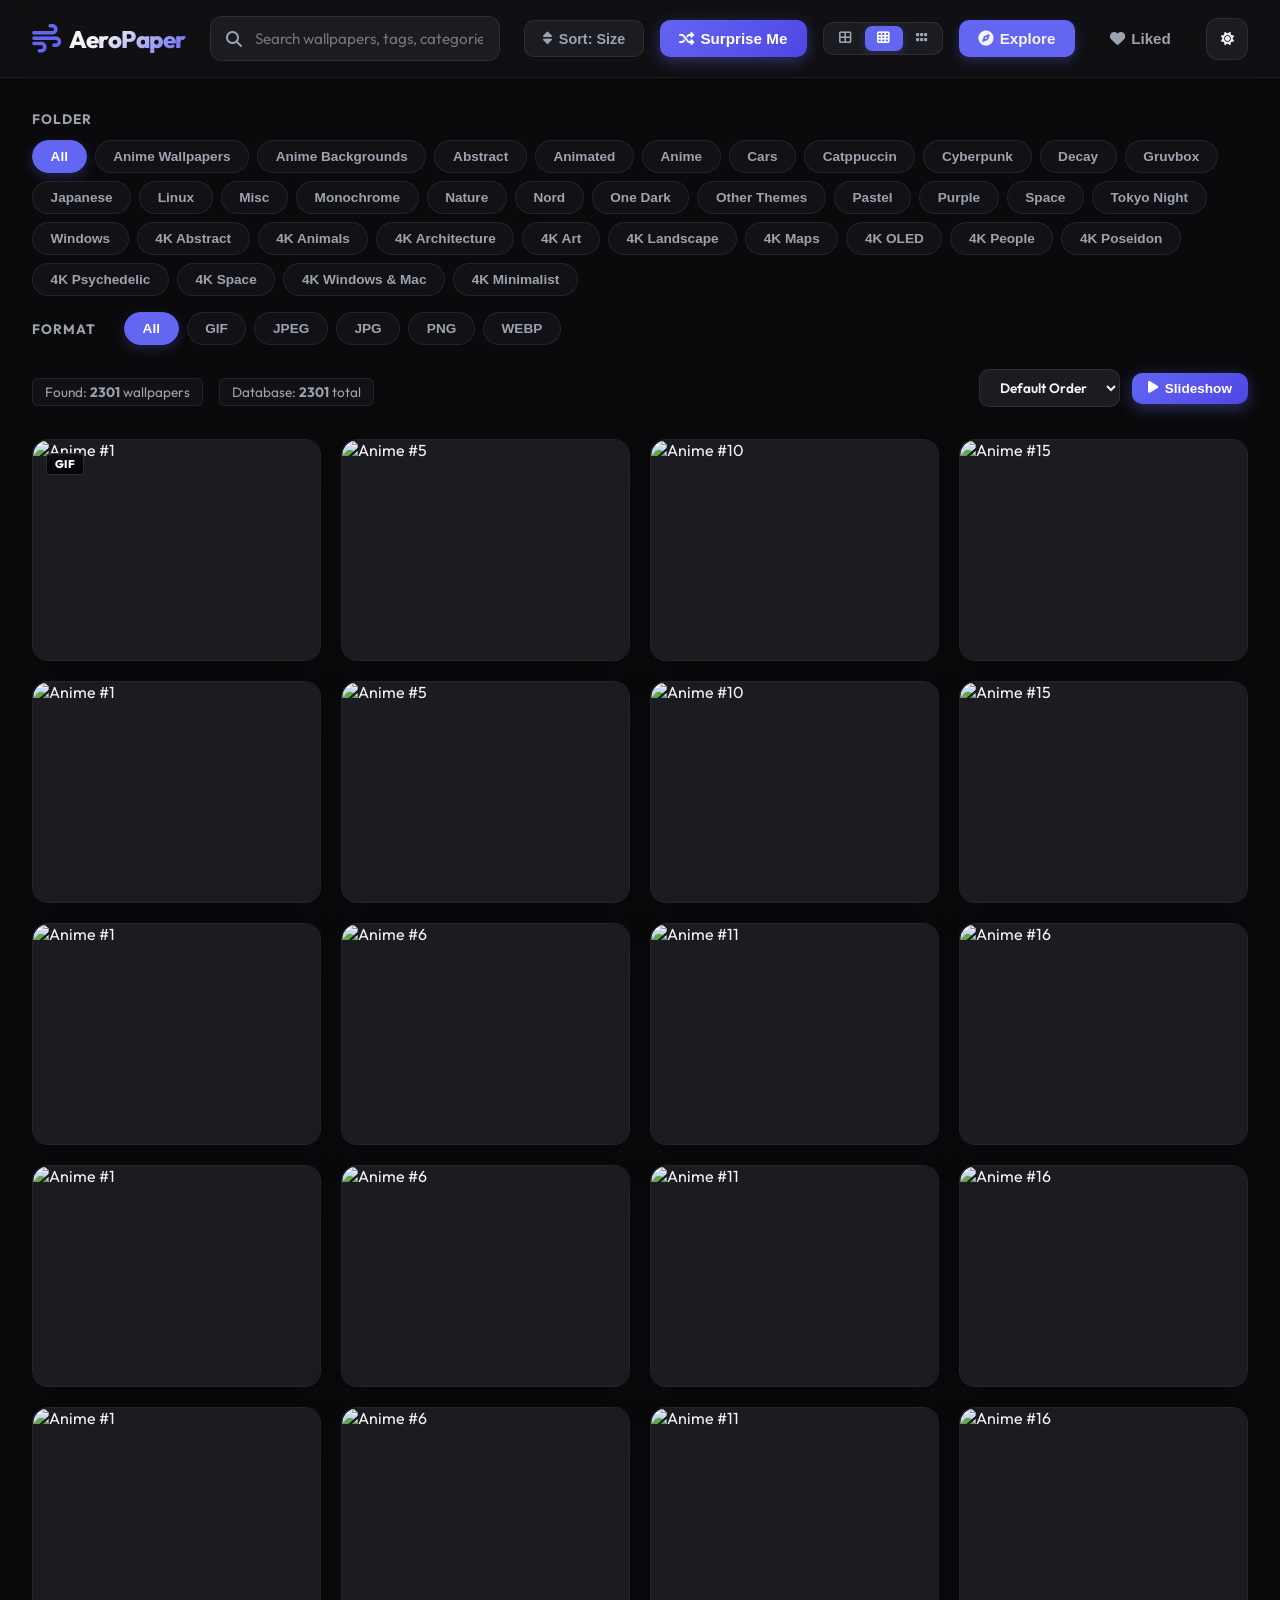
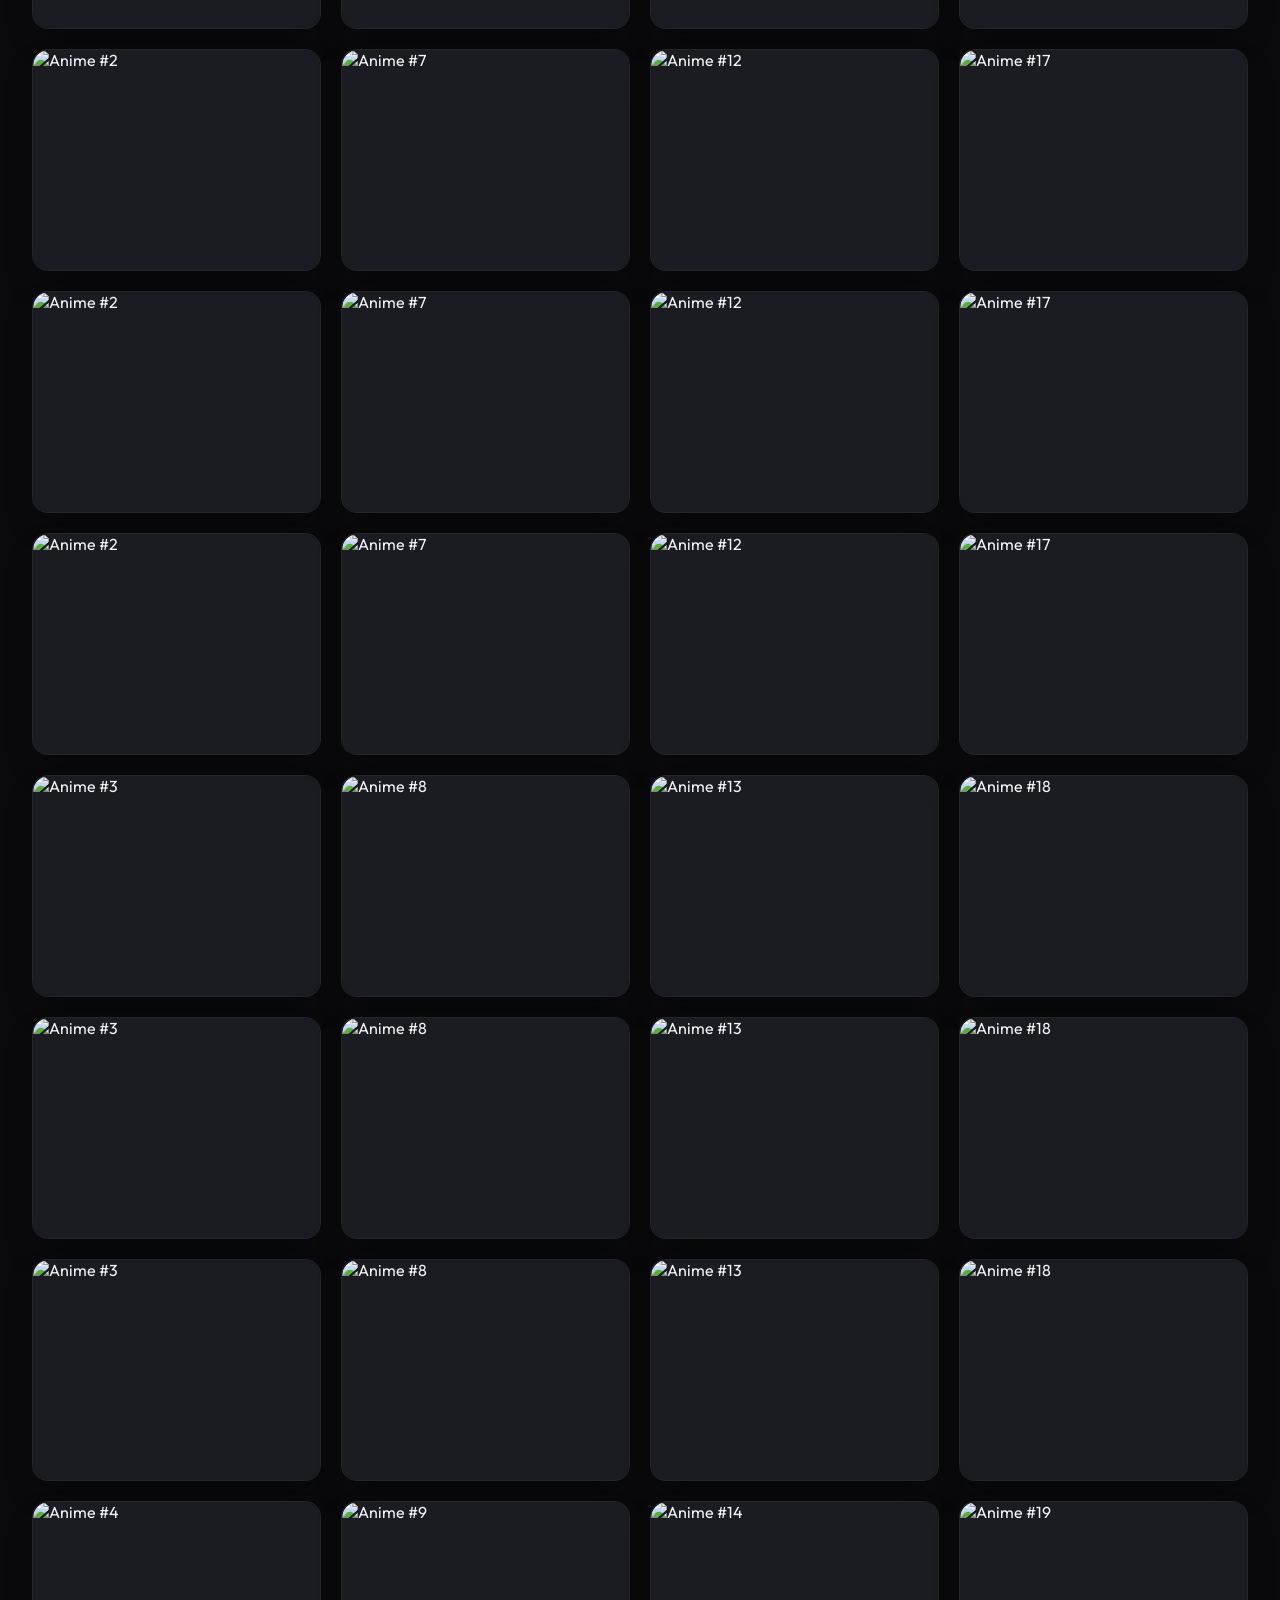
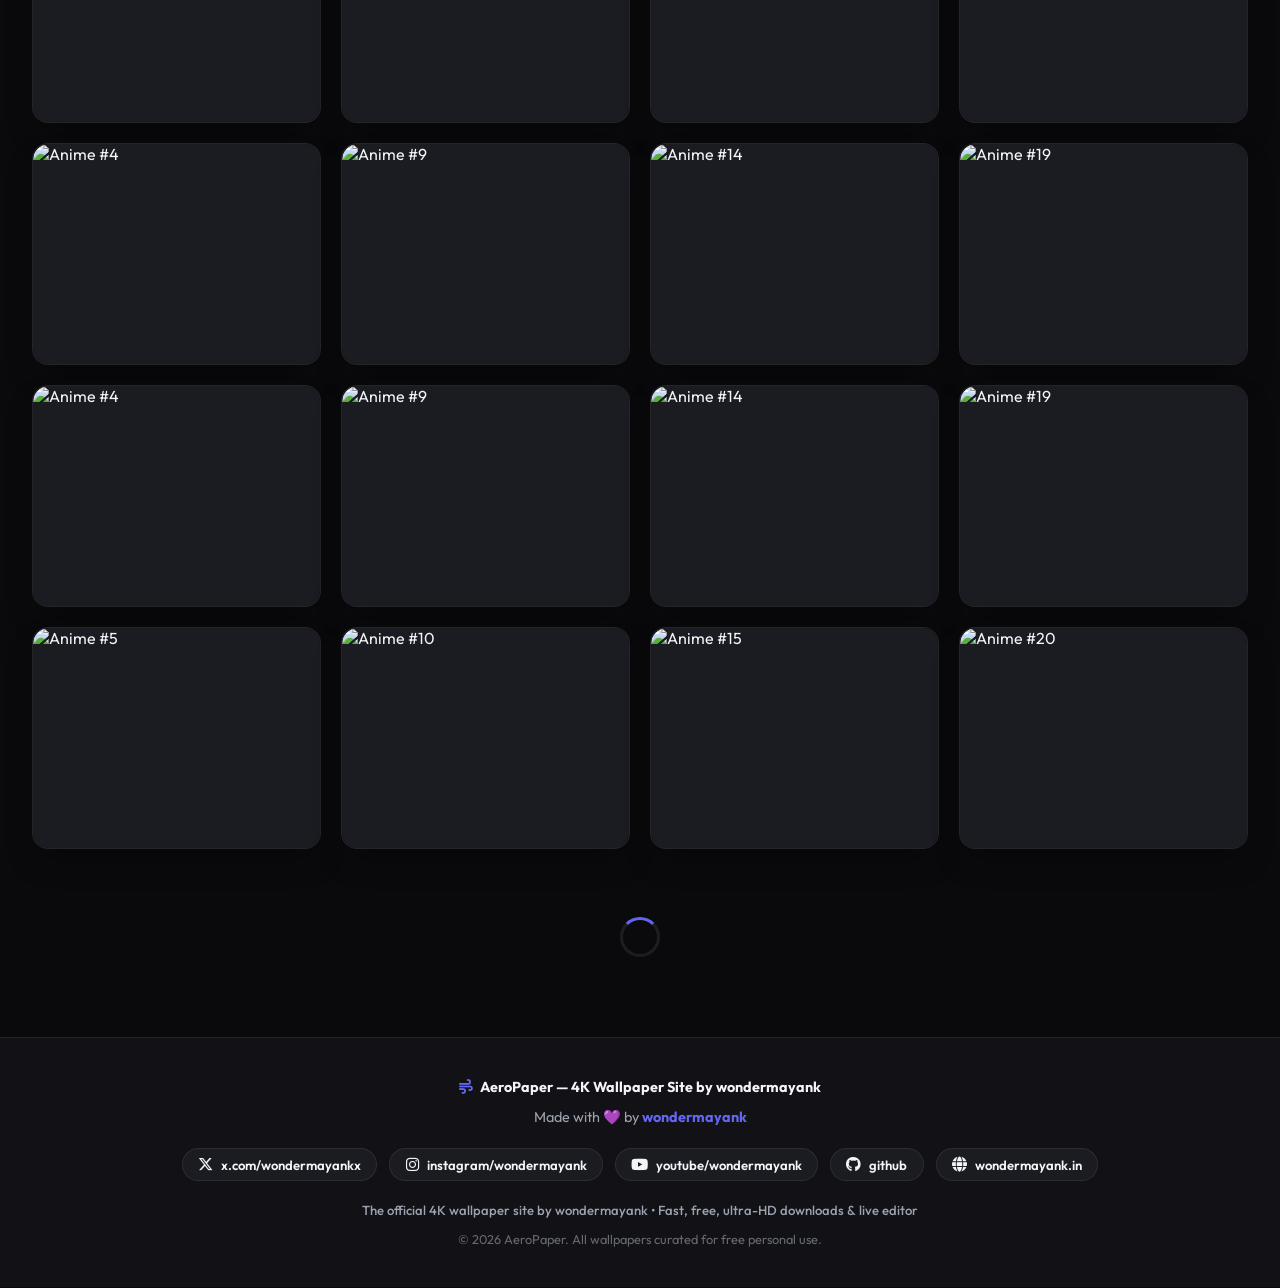
==== new.html @ 09218137 "Add header auto-sort by size button with 3-state toggle, sync UI with dropdown, create new.html with" ====
<!DOCTYPE html>
<html lang="en" prefix="og: https://ogp.me/ns#">
<head>
  <meta charset="UTF-8">
  <meta name="viewport" content="width=device-width, initial-scale=1.0">

  <!-- =========================================
       PRIMARY SEO META TAGS (SEO + AEO + GEO)
  ========================================= -->
  <title>4K Wallpaper Site by wondermayank — Free 4K Wallpapers & Ultra HD Backgrounds</title>
  <meta name="description" content="Explore and download 2,300+ free high-resolution 4K wallpapers, Ultra HD desktop backgrounds, anime art, and mobile wallpapers on the official 4K wallpaper site by wondermayank. Instant one-click downloads with zero ads.">
  <meta name="keywords" content="4k wallpaper site by wondermayank, 4k wallpapers, ultra hd wallpapers, free 4k wallpaper download, wondermayank wallpaper, aesthetic 4k wallpapers, anime 4k wallpapers, desktop backgrounds 4k, phone wallpapers 4k, wondermayank, AeroPaper">
  <meta name="author" content="wondermayank">
  <meta name="robots" content="index, follow, max-image-preview:large">
  <meta name="googlebot" content="index, follow">
  <link rel="canonical" href="https://wallpaper.wondermayank.in/">
  <link rel="humans" type="text/plain" href="humans.txt">

  <!-- =========================================
       FAVICON
  ========================================= -->
  <link rel="icon" type="image/svg+xml" href="/favicon.svg">

  <!-- =========================================
       OPEN GRAPH (Facebook, WhatsApp, Discord)
  ========================================= -->
  <meta property="og:type" content="website">
  <meta property="og:site_name" content="4K Wallpaper Site by wondermayank">
  <meta property="og:title" content="4K Wallpaper Site by wondermayank — Free 4K & Ultra HD Wallpapers">
  <meta property="og:description" content="Discover 2,300+ free 4K wallpapers, anime art, aesthetic backgrounds, and ultra HD desktop wallpapers on the official 4K wallpaper site by wondermayank. Free instant downloads.">
  <meta property="og:url" content="https://wallpaper.wondermayank.in/">
  <meta property="og:image" content="/og-image.png">
  <meta property="og:image:width" content="1200">
  <meta property="og:image:height" content="630">
  <meta property="og:image:alt" content="4K Wallpaper Site by wondermayank — Free 4K & Ultra HD Wallpapers">
  <meta property="og:locale" content="en_US">

  <!-- =========================================
       TWITTER / X CARD
  ========================================= -->
  <meta name="twitter:card" content="summary_large_image">
  <meta name="twitter:title" content="4K Wallpaper Site by wondermayank — Free 4K & Ultra HD Wallpapers">
  <meta name="twitter:description" content="2,300+ free 4K wallpapers, anime art, aesthetic backgrounds, and GIFs on the official 4K wallpaper site by wondermayank.">
  <meta name="twitter:image" content="https://raw.githubusercontent.com/wondermayank/wallpaper/main/og-image.png">
  <meta name="twitter:image:alt" content="4K Wallpaper Site by wondermayank">
  <meta name="twitter:creator" content="@wondermayankx">
  <meta name="twitter:site" content="@wondermayankx">

  <!-- =========================================
       JSON-LD STRUCTURED DATA (SEO + AEO + GEO)
  ========================================= -->
  <script type="application/ld+json">
  {
    "@context": "https://schema.org",
    "@graph": [
      {
        "@type": "ImageGallery",
        "@id": "https://wallpaper.wondermayank.in/#gallery",
        "name": "4K Wallpaper Site by wondermayank",
        "alternateName": "AeroPaper — 4K Wallpaper Gallery",
        "description": "The premier 4K wallpaper site by wondermayank featuring over 2,300 high-resolution 4K, Ultra HD, Anime, Aesthetic, and Minimalist desktop and mobile wallpapers in JPG, PNG, WEBP, and GIF formats for free instant download.",
        "url": "https://wallpaper.wondermayank.in/",
        "thumbnailUrl": "https://raw.githubusercontent.com/wondermayank/wallpaper/main/og-image.png",
        "numberOfItems": 2301,
        "author": {
          "@type": "Person",
          "name": "wondermayank",
          "url": "https://wondermayank.in",
          "sameAs": [
            "https://x.com/wondermayankx",
            "https://instagram.com/wondermayank",
            "https://youtube.com/@wondermayank",
            "https://github.com/wondermayank"
          ]
        },
        "publisher": {
          "@type": "Person",
          "name": "wondermayank",
          "url": "https://wondermayank.in",
          "sameAs": [
            "https://x.com/wondermayankx",
            "https://instagram.com/wondermayank",
            "https://youtube.com/@wondermayank",
            "https://github.com/wondermayank"
          ]
        },
        "inLanguage": "en",
        "isAccessibleForFree": true,
        "keywords": "4k wallpaper site by wondermayank, 4k wallpapers, ultra hd wallpapers, free wallpapers, anime wallpapers, aesthetic wallpapers, phone wallpapers, desktop backgrounds"
      },
      {
        "@type": "WebSite",
        "@id": "https://wallpaper.wondermayank.in/#website",
        "name": "4K Wallpaper Site by wondermayank",
        "alternateName": "AeroPaper",
        "url": "https://wallpaper.wondermayank.in/",
        "description": "Official 4K wallpaper site by wondermayank with 2,300+ free 4K, Ultra HD, anime, and aesthetic wallpapers.",
        "potentialAction": {
          "@type": "SearchAction",
          "target": "https://wallpaper.wondermayank.in/?q={search_term_string}",
          "query-input": "required name=search_term_string"
        }
      },
      {
        "@type": "FAQPage",
        "@id": "https://wallpaper.wondermayank.in/#faq",
        "mainEntity": [
          {
            "@type": "Question",
            "name": "What is this 4K wallpaper site by wondermayank?",
            "acceptedAnswer": {
              "@type": "Answer",
              "text": "AeroPaper is the official 4K wallpaper site by wondermayank (https://wallpaper.wondermayank.in/). It hosts over 2,300+ high-quality 4K wallpapers, Ultra HD Anime backgrounds, aesthetic art, and animated GIF wallpapers in JPG, PNG, WEBP, and GIF formats. You can search, filter, preview, download, and edit wallpapers directly in the browser with zero ads and no signup."
            }
          },
          {
            "@type": "Question",
            "name": "Are the wallpapers on the 4K wallpaper site free to download?",
            "acceptedAnswer": {
              "@type": "Answer",
              "text": "Yes. All wallpapers on the 4K wallpaper site by wondermayank are 100% free to download in full resolution for personal use. Simply click any wallpaper, hit Download, and it saves directly to your device instantly."
            }
          },
          {
            "@type": "Question",
            "name": "What wallpaper formats and resolutions does the site support?",
            "acceptedAnswer": {
              "@type": "Answer",
              "text": "The 4K wallpaper site supports 4K Ultra HD (3840x2160), 1080p Full HD, and custom aspect ratios across five formats: JPG, JPEG, PNG, WebP, and animated GIF. You can filter by format or category using the filter pills."
            }
          },
          {
            "@type": "Question",
            "name": "Can I use these 4K wallpapers on mobile phones (9:16 portrait)?",
            "acceptedAnswer": {
              "@type": "Answer",
              "text": "Yes. The site includes a built-in Canvas Wallpaper Editor. Open any wallpaper, click 'Edit Wallpaper', choose 9:16 (Phone), and enable 'Blurred Fit'. This creates a smartphone-optimized wallpaper with a blurred ambient background, perfectly fitted for any phone lock screen or home screen."
            }
          },
          {
            "@type": "Question",
            "name": "How many wallpapers are available on the 4K wallpaper site by wondermayank?",
            "acceptedAnswer": {
              "@type": "Answer",
              "text": "The collection indexes over 2,300+ wallpapers spanning Anime Wallpapers, Anime Backgrounds, 4K Abstract, 4K Landscapes, 4K Minimalist, 4K Space, 4K Architecture, and custom themes hosted via GitHub."
            }
          },
          {
            "@type": "Question",
            "name": "Who created the 4K wallpaper site by wondermayank?",
            "acceptedAnswer": {
              "@type": "Answer",
              "text": "This 4K wallpaper site was created by wondermayank (@wondermayankx on X, @wondermayank on Instagram and YouTube). Visit their developer portfolio at https://wondermayank.in or GitHub profile at https://github.com/wondermayank."
            }
          }
        ]
      }
    ]
  }
  </script>

  <!-- Google Fonts (Outfit & Inter) -->
  <link rel="preconnect" href="https://fonts.googleapis.com">
  <link rel="preconnect" href="https://fonts.gstatic.com" crossorigin>
  <link href="https://fonts.googleapis.com/css2?family=Outfit:wght@400;600;700;800&family=Inter:wght@400;600;700&display=swap" rel="stylesheet">
  
  <!-- FontAwesome Icons -->
  <link rel="stylesheet" href="https://cdnjs.cloudflare.com/ajax/libs/font-awesome/6.4.0/css/all.min.css">
  
  <!-- Stylesheets -->
  <link rel="stylesheet" href="style.css">
</head>
<body>

  <!-- Loading Splash Screen -->
  <div id="splash-screen" class="splash-screen">
    <div class="splash-logo">
      <i class="fas fa-wind logo-icon"></i>
      <span class="splash-title">AeroPaper</span>
    </div>
    <div class="splash-loader-bar">
      <div id="splash-progress" class="splash-loader-progress"></div>
    </div>
  </div>

  <div class="app-container">
    <!-- Sticky Glassmorphic Header -->
    <header>
      <a href="#" class="logo-container" id="logo-link">
        <i class="fas fa-wind logo-icon"></i>
        <span class="logo-text">AeroPaper</span>
      </a>
      
      <!-- Interactive Search Container -->
      <div class="search-container">
        <i class="fas fa-search search-icon"></i>
        <input 
          type="text" 
          id="search-input" 
          class="search-input" 
          placeholder="Search wallpapers, tags, categories, extensions..."
          autocomplete="off"
        />
      </div>
      
      <!-- Action Controls -->
      <div class="header-actions">
        <button id="sort-size-btn" class="nav-btn sort-size-btn" title="Sort by File Size (Toggle Largest / Smallest)">
          <i class="fas fa-sort-amount-down"></i> <span id="sort-size-label">Sort: Size</span>
        </button>
        <button id="surprise-btn" class="nav-btn surprise-btn" title="Surprise Me (Random Wallpaper)">
          <i class="fas fa-random"></i> <span>Surprise Me</span>
        </button>
        <!-- Grid Density Control -->
        <div class="density-selector">
          <button class="density-btn" data-density="lg" title="Large Grid"><i class="fas fa-th-large"></i></button>
          <button class="density-btn active" data-density="md" title="Medium Grid"><i class="fas fa-th"></i></button>
          <button class="density-btn" data-density="sm" title="Small Grid"><i class="fas fa-grip-horizontal"></i></button>
        </div>
        <button id="explore-tab" class="nav-btn active">
          <i class="fas fa-compass"></i> <span>Explore</span>
        </button>
        <button id="liked-tab" class="nav-btn">
          <i class="fas fa-heart"></i> <span>Liked</span>
        </button>
        <button id="theme-toggle" class="theme-toggle" title="Toggle Theme">
          <i class="fas fa-sun"></i>
        </button>
      </div>
    </header>
    
    <!-- Main Content Area -->
    <main>
      <!-- Filter controls and status -->
      <div class="filter-section">
        <!-- Categories filter -->
        <div class="filter-row">
          <span class="filter-label">Folder</span>
          <div id="category-pills" class="filter-pills">
            <!-- Dynamic Category Pills -->
          </div>
        </div>
        
        <!-- Formats filter -->
        <div class="filter-row">
          <span class="filter-label">Format</span>
          <div id="format-pills" class="filter-pills">
            <!-- Dynamic Format Pills -->
          </div>
        </div>

        <!-- Custom Boards filter -->
        <div class="filter-row" id="boards-filter-row" style="display: none;">
          <span class="filter-label">My Boards</span>
          <div id="board-pills" class="filter-pills">
            <!-- Dynamic Board Pills -->
          </div>
        </div>
        
        <!-- Wallpaper Stats & Actions -->
        <div class="stats-actions-row">
          <div class="stat-pills">
            <span>Found: <strong id="view-count">0</strong> wallpapers</span>
            <span>Database: <strong id="total-count">0</strong> total</span>
          </div>
          <div class="layout-controls-right">
            <select id="sort-select" class="sort-select" title="Sort Wallpapers">
              <option value="default">Default Order</option>
              <option value="name-asc">Name (A - Z)</option>
              <option value="name-desc">Name (Z - A)</option>
              <option value="size-asc">Size (Smallest)</option>
              <option value="size-desc">Size (Largest)</option>
            </select>
            <button id="slideshow-trigger" class="nav-btn surprise-btn" style="padding: 0.5rem 1rem; font-size: 0.85rem;" title="Start Slideshow Autoplay">
              <i class="fas fa-play"></i> Slideshow
            </button>
          </div>
        </div>
      </div>
      
      <!-- Dynamic Masonry Layout Container -->
      <div class="masonry-container">
        <div id="masonry-grid" class="masonry-grid">
          <!-- Dynamically filled with wallpaper items -->
        </div>
      </div>
    </main>

    <!-- Branded Footer -->
    <footer>
      <div class="footer-content">
        <div class="footer-logo">
          <i class="fas fa-wind"></i> <span>AeroPaper — 4K Wallpaper Site by wondermayank</span>
        </div>
        <div class="footer-credits">
          Made with 💜 by <a href="https://wondermayank.in" target="_blank" rel="noopener">wondermayank</a>
        </div>
        
        <!-- Social Profiles (x.com, instagram, youtube, github) -->
        <div class="footer-socials">
          <a href="https://x.com/wondermayankx" target="_blank" rel="noopener" class="footer-social-pill x-pill" title="Follow @wondermayankx on X (Twitter)">
            <i class="fa-brands fa-x-twitter"></i> <span>x.com/wondermayankx</span>
          </a>
          <a href="https://instagram.com/wondermayank" target="_blank" rel="noopener" class="footer-social-pill instagram-pill" title="Follow @wondermayank on Instagram">
            <i class="fa-brands fa-instagram"></i> <span>instagram/wondermayank</span>
          </a>
          <a href="https://youtube.com/@wondermayank" target="_blank" rel="noopener" class="footer-social-pill youtube-pill" title="Subscribe to @wondermayank on YouTube">
            <i class="fa-brands fa-youtube"></i> <span>youtube/wondermayank</span>
          </a>
          <a href="https://github.com/wondermayank" target="_blank" rel="noopener" class="footer-social-pill github-pill" title="View GitHub @wondermayank">
            <i class="fa-brands fa-github"></i> <span>github</span>
          </a>
          <a href="https://wondermayank.in" target="_blank" rel="noopener" class="footer-social-pill portfolio-pill" title="Visit Developer Portfolio">
            <i class="fas fa-globe"></i> <span>wondermayank.in</span>
          </a>
        </div>

        <div class="footer-tagline">
          The official 4K wallpaper site by wondermayank • Fast, free, ultra-HD downloads & live editor
        </div>
        <div style="font-size: 0.8rem; opacity: 0.6; margin-top: 0.35rem;">
          © 2026 AeroPaper. All wallpapers curated for free personal use.
        </div>
      </div>
    </footer>
  </div>
  
  <!-- Immersive Lightbox Modal -->
  <div id="lightbox" class="lightbox">
    <div class="lightbox-content">
      <!-- Close button -->
      <button id="lightbox-close" class="lightbox-close" title="Close Preview">
        <i class="fas fa-times"></i>
      </button>
      
      <!-- Lightbox Media Section -->
      <div id="lightbox-media" class="lightbox-media">
        <img class="lightbox-img" src="" alt="" />
        <div id="canvas-container" class="lightbox-canvas-container">
          <canvas id="editor-canvas"></canvas>
          <div id="crop-guide" class="crop-guide"></div>
        </div>
      </div>
      
      <!-- Lightbox Detail Section -->
      <div class="lightbox-details" style="overflow-y: auto; max-height: 100%;">
        <div class="detail-header" style="margin-bottom: 1rem;">
          <span class="detail-category">Anime Wallpapers</span>
          <h2 class="detail-title">Wallpaper Title</h2>
          
          <div class="info-grid">
            <div class="info-card">
              <div class="info-label">Format</div>
              <div class="info-value" id="info-format">-</div>
            </div>
            <div class="info-card">
              <div class="info-label">File Size</div>
              <div class="info-value" id="info-size">-</div>
            </div>
            <div class="info-card" style="grid-column: span 2;">
              <div class="info-label">File Path</div>
              <div class="info-value" id="info-path" style="word-break: break-all; font-family: monospace; font-size: 0.8rem; font-weight: normal;">-</div>
            </div>
          </div>
          
          <!-- Board select container -->
          <div class="board-select-container">
            <select id="board-select" class="board-select">
              <option value="">-- Add to Board --</option>
              <option value="Favorites">Liked Wallpapers</option>
            </select>
            <button id="board-create-btn" class="board-add-btn" title="Create New Board">
              <i class="fas fa-plus"></i>
            </button>
          </div>
        </div>
        
        <!-- Editor Toggle & Panel -->
        <div class="editor-toggle-container">
          <button id="editor-toggle-btn" class="action-btn secondary-btn" style="padding: 0.6rem 1rem; font-size: 0.85rem; border-radius: 10px; width: 100%;">
            <i class="fas fa-magic"></i> Edit Wallpaper (Crop & Blur)
          </button>
        </div>
        
        <div id="editor-panel" class="editor-panel">
          <div class="slider-control">
            <div class="slider-header">
              <span>Gaussian Blur</span>
              <strong id="blur-val">0px</strong>
            </div>
            <input type="range" id="blur-slider" class="slider-input" min="0" max="40" value="0" />
          </div>

          <div class="slider-control" id="pan-control" style="display: none;">
            <div class="slider-header">
              <span id="pan-label">Crop Position Pan</span>
              <strong id="pan-val">50%</strong>
            </div>
            <input type="range" id="pan-slider" class="slider-input" min="0" max="100" value="50" />
          </div>
          
          <div class="aspect-ratio-control">
            <div class="editor-section-title">Aspect Ratio Crop</div>
            <div class="aspect-ratio-selector" style="margin-bottom: 0.8rem;">
              <button class="ratio-btn active" data-ratio="free">Free</button>
              <button class="ratio-btn" data-ratio="1:1">1:1</button>
              <button class="ratio-btn" data-ratio="16:9">16:9</button>
              <button class="ratio-btn" data-ratio="9:16">9:16 (Phone)</button>
            </div>

            <!-- Blurred Fit checkbox toggle -->
            <label class="checkbox-control" id="blur-fit-container" style="display: none;">
              <input type="checkbox" id="blur-fit-checkbox" />
              <span>Blurred Fit (Show PC wallpaper in phone with blur background)</span>
            </label>
          </div>
        </div>
        
        <!-- Download Options: Format & Resolution (4K, 2K, 1080p, 720p, Mobile, PNG, WebP, JPG) -->
        <div class="download-config-panel">
          <div class="download-config-title">
            <i class="fas fa-sliders-h"></i> Download Options
          </div>
          
          <div class="download-config-group">
            <span class="download-config-label">Format</span>
            <div class="download-pills format-selector" id="dl-format-pills">
              <button class="dl-pill active" data-format="png">PNG</button>
              <button class="dl-pill" data-format="webp">WebP</button>
              <button class="dl-pill" data-format="jpg">JPG</button>
              <button class="dl-pill" data-format="original">Original</button>
            </div>
          </div>

          <div class="download-config-group">
            <span class="download-config-label">Resolution</span>
            <div class="download-pills resolution-selector" id="dl-res-pills">
              <button class="dl-pill active" data-res="4k">4K (UHD)</button>
              <button class="dl-pill" data-res="2k">2K (QHD)</button>
              <button class="dl-pill" data-res="1080p">1080p (FHD)</button>
              <button class="dl-pill" data-res="720p">720p (HD)</button>
              <button class="dl-pill" data-res="mobile">Mobile (9:16)</button>
              <button class="dl-pill" data-res="original">Original Size</button>
            </div>
          </div>
        </div>

        <div class="detail-actions">
          <button id="lightbox-download" class="action-btn primary-btn download-main-btn">
            <i class="fas fa-arrow-down"></i> <span id="download-btn-text">Download 4K (PNG)</span>
          </button>
          <button id="lightbox-like" class="action-btn secondary-btn">
            <i class="far fa-heart"></i> Favorite
          </button>
          <button id="lightbox-slideshow" class="action-btn secondary-btn lightbox-slideshow-btn" title="Start slideshow from this wallpaper">
            <i class="fas fa-play"></i> Slideshow
          </button>
        </div>
      </div>
    </div>
  </div>

  <!-- Fullscreen Slideshow Overlay -->
  <div id="slideshow-overlay" class="slideshow-overlay">
    <div class="slideshow-progress-bar" id="slideshow-progress"></div>
    <div class="slideshow-img-container">
      <img id="slideshow-img" class="slideshow-img" src="" alt="" />
    </div>
    <div class="slideshow-controls">
      <button id="slideshow-prev" class="slideshow-btn" title="Previous (Arrow Left)"><i class="fas fa-chevron-left"></i></button>
      <button id="slideshow-play" class="slideshow-btn" title="Play/Pause (Space)"><i class="fas fa-pause"></i></button>
      <button id="slideshow-next" class="slideshow-btn" title="Next (Arrow Right)"><i class="fas fa-chevron-right"></i></button>
      <button id="slideshow-close" class="slideshow-btn close-btn" title="Close Slideshow (Esc)"><i class="fas fa-times"></i></button>
    </div>
  </div>

  <!-- =========================================
       AEO / GEO SEMANTIC FAQ SECTION
       Hidden visually but readable by search engines
       and AI answer engines for Featured Snippets
  ========================================= -->
  <section id="faq-section" aria-label="Frequently Asked Questions" style="position:absolute;width:1px;height:1px;overflow:hidden;clip:rect(0,0,0,0);white-space:nowrap;">
    <h2>Frequently Asked Questions about 4K Wallpaper Site by wondermayank (AeroPaper)</h2>

    <article>
      <h3>What is this 4K wallpaper site by wondermayank?</h3>
      <p>AeroPaper (https://wallpaper.wondermayank.in/) is the official 4K wallpaper site by wondermayank. It features a curated library of over 2,300+ free high-resolution 4K wallpapers, Ultra HD Anime backgrounds, aesthetic landscape photography, minimalist art, and animated GIF wallpapers in JPG, PNG, WEBP, and GIF formats. No registration, signup, or payment is required.</p>
    </article>

    <article>
      <h3>Are all wallpapers on this 4K wallpaper site free to download?</h3>
      <p>Yes. Every wallpaper on the 4K wallpaper site by wondermayank is 100% free to download in full resolution for personal use. Simply select any wallpaper, click Download, and the image file will save to your device immediately.</p>
    </article>

    <article>
      <h3>What wallpaper formats and resolutions does the site support?</h3>
      <p>The 4K wallpaper site supports 4K Ultra HD (3840x2160 and up), 1080p Full HD, and custom aspect ratios across five formats: JPG, JPEG, PNG, WebP, and animated GIF. You can filter by format or folder at the top of the gallery.</p>
    </article>

    <article>
      <h3>Can I use these 4K wallpapers on smartphones (9:16 portrait)?</h3>
      <p>Yes. The site includes a built-in Canvas Wallpaper Editor. Open any wallpaper, click "Edit Wallpaper", choose 9:16 (Phone), and enable "Blurred Fit". This creates a phone-optimized wallpaper with a blurred ambient backdrop of the desktop wallpaper, fitted for mobile screens.</p>
    </article>

    <article>
      <h3>How many wallpapers are available on the 4K wallpaper site by wondermayank?</h3>
      <p>The collection currently indexes over 2,300+ wallpapers spanning Anime Wallpapers, Anime Backgrounds, 4K Abstract, 4K Landscape, 4K Minimalist, 4K Space, 4K Architecture, and theme collections.</p>
    </article>

    <article>
      <h3>Does this 4K wallpaper site support animated GIF wallpapers?</h3>
      <p>Yes. Animated GIF wallpapers are clearly tagged with a GIF badge in the gallery. Filter by format to view animated backgrounds, which stream fast via GitHub CDN.</p>
    </article>

    <article>
      <h3>How do I start a fullscreen slideshow?</h3>
      <p>Click the Slideshow button in the stats bar or within any wallpaper preview. Fullscreen slideshow autoplays every 4 seconds with smooth transitions. Use Arrow keys to navigate, Space to pause, and Esc to exit.</p>
    </article>

    <article>
      <h3>Who created the 4K wallpaper site by wondermayank?</h3>
      <p>The site was designed and created by wondermayank, an independent developer from India (@wondermayankx on X, @wondermayank on Instagram and YouTube). Visit their developer portfolio at https://wondermayank.in or GitHub at https://github.com/wondermayank.</p>
    </article>
  </section>

  <!-- Scripts -->
  <script src="database.js"></script>
  <script src="app.js"></script>
</body>
</html>
---- style.css ----
/* Reset and Base Styles */
* {
  margin: 0;
  padding: 0;
  box-sizing: border-box;
}

:root {
  /* Dark Mode Variables (Default) */
  --bg-primary: #0a0a0c;
  --bg-secondary: #121216;
  --bg-tertiary: #1b1b22;
  --accent-color: #6366f1;
  --accent-hover: #4f46e5;
  --accent-rgb: 99, 102, 241;
  --text-primary: #f3f4f6;
  --text-secondary: #9ca3af;
  --border-color: rgba(255, 255, 255, 0.08);
  --card-shadow: 0 15px 35px -15px rgba(0, 0, 0, 0.6);
  --glass-bg: rgba(18, 18, 22, 0.8);
  --glass-border: rgba(255, 255, 255, 0.06);
  --scrollbar-bg: #0a0a0c;
  --scrollbar-thumb: #2d2d39;
  --danger-color: #ef4444;
  --danger-hover: #dc2626;
  --success-color: #10b981;
}

:root.light-mode {
  /* Light Mode Variables */
  --bg-primary: #f3f4f6;
  --bg-secondary: #ffffff;
  --bg-tertiary: #f3f4f6;
  --accent-color: #4f46e5;
  --accent-hover: #3730a3;
  --accent-rgb: 79, 70, 229;
  --text-primary: #111827;
  --text-secondary: #6b7280;
  --border-color: rgba(0, 0, 0, 0.08);
  --card-shadow: 0 15px 35px -15px rgba(0, 0, 0, 0.12);
  --glass-bg: rgba(255, 255, 255, 0.85);
  --glass-border: rgba(0, 0, 0, 0.06);
  --scrollbar-bg: #f3f4f6;
  --scrollbar-thumb: #d1d5db;
  --danger-color: #ef4444;
  --danger-hover: #dc2626;
  --success-color: #10b981;
}

body {
  background-color: var(--bg-primary);
  color: var(--text-primary);
  font-family: 'Outfit', 'Inter', system-ui, -apple-system, sans-serif;
  overflow-x: hidden;
  transition: background-color 0.3s ease, color 0.3s ease;
}

/* Scrollbar styling */
::-webkit-scrollbar {
  width: 10px;
}
::-webkit-scrollbar-track {
  background: var(--scrollbar-bg);
}
::-webkit-scrollbar-thumb {
  background: var(--scrollbar-thumb);
  border-radius: 5px;
}
::-webkit-scrollbar-thumb:hover {
  background: var(--accent-color);
}

/* Layout Containers */
.app-container {
  display: flex;
  flex-direction: column;
  min-height: 100vh;
}

/* Header & Navigation */
header {
  position: sticky;
  top: 0;
  z-index: 100;
  background: var(--glass-bg);
  backdrop-filter: blur(16px);
  -webkit-backdrop-filter: blur(16px);
  border-bottom: 1px solid var(--glass-border);
  padding: 1rem 2rem;
  display: flex;
  align-items: center;
  justify-content: space-between;
  gap: 1.5rem;
  transition: background 0.3s ease, border-color 0.3s ease;
}

.logo-container {
  display: flex;
  align-items: center;
  gap: 0.5rem;
  text-decoration: none;
  color: var(--text-primary);
}

.logo-icon {
  font-size: 1.8rem;
  color: var(--accent-color);
  animation: float 3s ease-in-out infinite;
}

.logo-text {
  font-weight: 800;
  font-size: 1.5rem;
  letter-spacing: -0.5px;
  background: linear-gradient(135deg, var(--text-primary) 30%, var(--accent-color));
  -webkit-background-clip: text;
  -webkit-text-fill-color: transparent;
}

/* Search Bar styling */
.search-container {
  flex: 1;
  max-width: 600px;
  position: relative;
}

.search-input {
  width: 100%;
  background: var(--bg-tertiary);
  border: 1px solid var(--border-color);
  border-radius: 12px;
  padding: 0.75rem 1rem 0.75rem 2.8rem;
  color: var(--text-primary);
  font-size: 0.95rem;
  font-family: inherit;
  transition: all 0.3s cubic-bezier(0.4, 0, 0.2, 1);
}

.search-input:focus {
  outline: none;
  border-color: var(--accent-color);
  box-shadow: 0 0 0 3px rgba(var(--accent-rgb), 0.15);
  background: var(--bg-secondary);
}

.search-icon {
  position: absolute;
  left: 1rem;
  top: 50%;
  transform: translateY(-50%);
  color: var(--text-secondary);
  pointer-events: none;
}

/* Actions Menu */
.header-actions {
  display: flex;
  align-items: center;
  gap: 1rem;
}

.nav-btn {
  background: transparent;
  border: none;
  color: var(--text-secondary);
  font-size: 0.95rem;
  font-weight: 600;
  padding: 0.6rem 1.2rem;
  border-radius: 10px;
  cursor: pointer;
  display: flex;
  align-items: center;
  gap: 0.4rem;
  transition: all 0.2s ease;
}

.nav-btn:hover {
  color: var(--text-primary);
  background: var(--border-color);
}

.nav-btn.active {
  color: var(--text-primary);
  background: var(--accent-color);
  box-shadow: 0 4px 12px rgba(var(--accent-rgb), 0.3);
}

/* Header Auto-Sort by Size Button */
.sort-size-btn {
  background: var(--bg-tertiary);
  border: 1px solid var(--border-color);
  color: var(--text-secondary);
  font-size: 0.9rem;
  padding: 0.6rem 1.1rem;
  border-radius: 10px;
  cursor: pointer;
  display: flex;
  align-items: center;
  gap: 0.45rem;
  transition: all 0.25s cubic-bezier(0.16, 1, 0.3, 1);
  user-select: none;
}

.sort-size-btn:hover {
  color: var(--text-primary);
  border-color: rgba(var(--accent-rgb), 0.5);
  background: rgba(255, 255, 255, 0.06);
  transform: translateY(-1px);
}

.sort-size-btn.active {
  background: linear-gradient(135deg, rgba(var(--accent-rgb), 0.2), rgba(99, 102, 241, 0.3));
  border-color: var(--accent-color);
  color: #fff;
  box-shadow: 0 4px 14px rgba(var(--accent-rgb), 0.3);
}

.sort-size-btn.active i {
  color: #38bdf8;
  transition: transform 0.25s ease;
}

.sort-size-btn:active {
  transform: scale(0.96);
}

.theme-toggle {
  background: var(--bg-tertiary);
  border: 1px solid var(--border-color);
  color: var(--text-primary);
  width: 42px;
  height: 42px;
  border-radius: 12px;
  cursor: pointer;
  display: flex;
  align-items: center;
  justify-content: center;
  transition: all 0.2s ease;
}

.theme-toggle:hover {
  background: var(--border-color);
  transform: scale(1.05);
}

/* Main Content Area */
main {
  flex: 1;
  padding: 2rem;
  max-width: 1600px;
  width: 100%;
  margin: 0 auto;
}

/* Filter Controls */
.filter-section {
  display: flex;
  flex-direction: column;
  gap: 1rem;
  margin-bottom: 2rem;
}

.filter-row {
  display: flex;
  align-items: center;
  gap: 0.75rem;
  flex-wrap: wrap;
}

.filter-label {
  font-size: 0.85rem;
  font-weight: 700;
  text-transform: uppercase;
  letter-spacing: 1px;
  color: var(--text-secondary);
  min-width: 80px;
}

.filter-pills {
  display: flex;
  gap: 0.5rem;
  flex-wrap: wrap;
}

.pill {
  background: var(--bg-secondary);
  border: 1px solid var(--border-color);
  color: var(--text-secondary);
  padding: 0.5rem 1.1rem;
  border-radius: 50px;
  font-size: 0.85rem;
  font-weight: 600;
  cursor: pointer;
  transition: all 0.25s cubic-bezier(0.4, 0, 0.2, 1);
}

.pill:hover {
  color: var(--text-primary);
  border-color: var(--text-secondary);
  background: var(--bg-tertiary);
}

.pill.active {
  background: var(--accent-color);
  border-color: var(--accent-color);
  color: white;
  box-shadow: 0 4px 12px rgba(var(--accent-rgb), 0.25);
}

.stat-pills {
  display: flex;
  gap: 1rem;
  margin-top: 0.5rem;
  font-size: 0.85rem;
  color: var(--text-secondary);
}

.stat-pills span {
  background: var(--bg-secondary);
  padding: 0.25rem 0.75rem;
  border-radius: 6px;
  border: 1px solid var(--border-color);
}

/* Pinterest Masonry Grid */
.masonry-container {
  width: 100%;
}

.masonry-grid {
  columns: 5 280px;
  column-gap: 1.25rem;
  width: 100%;
}

.masonry-item {
  break-inside: avoid;
  margin-bottom: 1.25rem;
  background: var(--bg-secondary);
  border-radius: 16px;
  overflow: hidden;
  border: 1px solid var(--border-color);
  box-shadow: var(--card-shadow);
  position: relative;
  cursor: pointer;
  transition: transform 0.3s cubic-bezier(0.34, 1.56, 0.64, 1), box-shadow 0.3s ease, border-color 0.3s ease;
}

.masonry-item:hover {
  transform: translateY(-6px);
  box-shadow: 0 20px 40px -15px rgba(0, 0, 0, 0.8);
  border-color: rgba(var(--accent-rgb), 0.4);
}

:root.light-mode .masonry-item:hover {
  box-shadow: 0 20px 40px -15px rgba(0, 0, 0, 0.15);
}

.masonry-img-wrapper {
  position: relative;
  width: 100%;
  min-height: 220px;
  overflow: hidden;
  background: var(--bg-tertiary);
  border-radius: 16px;
}

/* Shimmer Skeleton Placeholder for orderly progressive loading */
.card-skeleton {
  position: absolute;
  inset: 0;
  background: linear-gradient(110deg, var(--bg-tertiary) 8%, var(--border-color) 18%, var(--bg-tertiary) 33%);
  background-size: 200% 100%;
  animation: shine 1.5s infinite linear;
  z-index: 1;
}

.masonry-img {
  width: 100%;
  height: auto;
  display: block;
  object-fit: cover;
  opacity: 0;
  transition: opacity 0.35s ease, transform 0.6s cubic-bezier(0.25, 1, 0.5, 1);
  position: relative;
  z-index: 2;
}

.masonry-img.loaded {
  opacity: 1;
}

.masonry-item:hover .masonry-img {
  transform: scale(1.05);
}

/* Card Overlay */
.card-overlay {
  position: absolute;
  inset: 0;
  background: linear-gradient(to bottom, rgba(0,0,0,0.3) 0%, rgba(0,0,0,0.1) 40%, rgba(0,0,0,0.85) 100%);
  opacity: 0;
  display: flex;
  flex-direction: column;
  justify-content: space-between;
  padding: 1.2rem;
  transition: opacity 0.3s ease;
  z-index: 2;
}

.masonry-item:hover .card-overlay {
  opacity: 1;
}

.overlay-top {
  display: flex;
  justify-content: flex-end;
  gap: 0.5rem;
  transform: translateY(-10px);
  transition: transform 0.3s cubic-bezier(0.175, 0.885, 0.32, 1.275);
}

.masonry-item:hover .overlay-top {
  transform: translateY(0);
}

.overlay-btn {
  width: 38px;
  height: 38px;
  border-radius: 50%;
  border: none;
  background: rgba(255, 255, 255, 0.9);
  color: #111827;
  display: flex;
  align-items: center;
  justify-content: center;
  cursor: pointer;
  transition: all 0.2s cubic-bezier(0.4, 0, 0.2, 1);
  box-shadow: 0 4px 10px rgba(0,0,0,0.25);
  font-size: 1rem;
}

.overlay-btn:hover {
  transform: scale(1.1);
  background: white;
}

.overlay-btn.like-btn {
  color: var(--danger-color);
}

.overlay-btn.like-btn.liked {
  background: var(--danger-color);
  color: white;
}

.overlay-btn.download-btn {
  color: var(--accent-color);
}

.overlay-btn.download-btn:hover {
  background: var(--accent-color);
  color: white;
}

.overlay-bottom {
  transform: translateY(10px);
  transition: transform 0.3s cubic-bezier(0.175, 0.885, 0.32, 1.275);
}

.masonry-item:hover .overlay-bottom {
  transform: translateY(0);
}

.overlay-title {
  color: white;
  font-size: 0.95rem;
  font-weight: 700;
  margin-bottom: 0.25rem;
  white-space: nowrap;
  overflow: hidden;
  text-overflow: ellipsis;
  text-shadow: 0 2px 4px rgba(0,0,0,0.4);
}

.overlay-meta {
  display: flex;
  align-items: center;
  justify-content: space-between;
  color: rgba(255, 255, 255, 0.7);
  font-size: 0.75rem;
  font-weight: 600;
}

.overlay-category {
  background: rgba(255, 255, 255, 0.15);
  padding: 0.15rem 0.5rem;
  border-radius: 4px;
  backdrop-filter: blur(4px);
}

/* Shared Element / FLIP Popup Transition Clone */
.shared-element-transition-clone {
  position: fixed;
  z-index: 10001;
  pointer-events: none;
  border-radius: 16px;
  will-change: transform, border-radius, opacity;
  box-shadow: 0 25px 60px rgba(0, 0, 0, 0.7);
}

/* Lightbox Modal */
.lightbox {
  position: fixed;
  inset: 0;
  background: rgba(8, 8, 10, 0);
  backdrop-filter: blur(0px);
  -webkit-backdrop-filter: blur(0px);
  z-index: 1000;
  display: none;
  align-items: center;
  justify-content: center;
  padding: 2rem;
  opacity: 0;
  transition: opacity 0.35s ease, background 0.35s ease, backdrop-filter 0.35s ease;
}

.lightbox.active {
  display: flex;
  opacity: 1;
  background: rgba(8, 8, 10, 0.95);
  backdrop-filter: blur(12px);
  -webkit-backdrop-filter: blur(12px);
}

.lightbox.animating-out {
  opacity: 0 !important;
  background: rgba(8, 8, 10, 0) !important;
  backdrop-filter: blur(0px) !important;
  -webkit-backdrop-filter: blur(0px) !important;
  pointer-events: none;
}

.lightbox-content {
  background: var(--bg-secondary);
  border: 1px solid var(--border-color);
  border-radius: 24px;
  width: 100%;
  max-width: 1100px;
  height: 85vh;
  display: flex;
  overflow: hidden;
  box-shadow: 0 25px 60px -15px rgba(0, 0, 0, 0.8);
  position: relative;
  transform: scale(0.96);
  opacity: 0;
  transition: transform 0.35s cubic-bezier(0.16, 1, 0.3, 1), opacity 0.25s ease;
}

.lightbox.active .lightbox-content {
  transform: scale(1);
  opacity: 1;
}

.lightbox.animating-out .lightbox-content {
  transform: scale(0.96);
  opacity: 0;
}

.lightbox-close {
  position: absolute;
  top: 1rem;
  right: 1rem;
  width: 40px;
  height: 40px;
  border-radius: 50%;
  border: 1px solid var(--border-color);
  background: var(--bg-tertiary);
  color: var(--text-primary);
  display: flex;
  align-items: center;
  justify-content: center;
  cursor: pointer;
  z-index: 10;
  transition: all 0.2s ease;
}

.lightbox-close:hover {
  background: var(--border-color);
  transform: scale(1.05);
}

.lightbox-media {
  flex: 1.3;
  background: #000;
  display: flex;
  align-items: center;
  justify-content: center;
  position: relative;
  overflow: hidden;
  padding: 1rem;
}

.lightbox-img {
  max-width: 100%;
  max-height: 100%;
  object-fit: contain;
  border-radius: 8px;
  box-shadow: 0 10px 30px rgba(0,0,0,0.5);
}

.lightbox-details {
  flex: 0.7;
  padding: 2.5rem 2rem;
  display: flex;
  flex-direction: column;
  justify-content: space-between;
  border-left: 1px solid var(--border-color);
}

.detail-header {
  margin-bottom: 2rem;
}

.detail-category {
  color: var(--accent-color);
  font-size: 0.85rem;
  font-weight: 700;
  text-transform: uppercase;
  letter-spacing: 1.5px;
  margin-bottom: 0.5rem;
  display: inline-block;
}

.detail-title {
  font-size: 1.75rem;
  font-weight: 800;
  line-height: 1.2;
  margin-bottom: 1.5rem;
  color: var(--text-primary);
}

.info-grid {
  display: grid;
  grid-template-columns: repeat(2, 1fr);
  gap: 1rem;
  margin-bottom: 2rem;
}

.info-card {
  background: var(--bg-tertiary);
  border: 1px solid var(--border-color);
  border-radius: 12px;
  padding: 0.8rem 1rem;
}

.info-label {
  font-size: 0.75rem;
  color: var(--text-secondary);
  font-weight: 600;
  text-transform: uppercase;
  margin-bottom: 0.25rem;
}

.info-value {
  font-size: 0.95rem;
  font-weight: 700;
}

/* Download Format & Resolution Configuration Panel */
.download-config-panel {
  background: var(--bg-tertiary);
  border: 1px solid var(--border-color);
  border-radius: 16px;
  padding: 1.1rem;
  margin-bottom: 1.25rem;
}

.download-config-title {
  display: flex;
  align-items: center;
  gap: 0.5rem;
  font-size: 0.85rem;
  font-weight: 700;
  text-transform: uppercase;
  letter-spacing: 0.8px;
  color: var(--text-primary);
  margin-bottom: 0.85rem;
}

.download-config-title i {
  color: var(--accent-color);
}

.download-config-group {
  margin-bottom: 0.75rem;
}

.download-config-group:last-child {
  margin-bottom: 0;
}

.download-config-label {
  display: block;
  font-size: 0.72rem;
  font-weight: 700;
  color: var(--text-secondary);
  text-transform: uppercase;
  letter-spacing: 0.5px;
  margin-bottom: 0.4rem;
}

.download-pills {
  display: flex;
  flex-wrap: wrap;
  gap: 0.4rem;
}

.dl-pill {
  padding: 0.38rem 0.72rem;
  background: var(--bg-secondary);
  border: 1px solid var(--border-color);
  border-radius: 8px;
  color: var(--text-secondary);
  font-size: 0.78rem;
  font-weight: 600;
  cursor: pointer;
  transition: all 0.2s cubic-bezier(0.16, 1, 0.3, 1);
}

.dl-pill:hover {
  border-color: var(--accent-color);
  color: var(--text-primary);
  background: rgba(var(--accent-rgb), 0.08);
}

.dl-pill.active {
  background: var(--accent-color);
  border-color: var(--accent-color);
  color: #fff;
  box-shadow: 0 4px 12px rgba(var(--accent-rgb), 0.35);
}

.download-main-btn {
  background: linear-gradient(135deg, var(--accent-color), #4f46e5);
}

.download-main-btn:hover {
  background: linear-gradient(135deg, var(--accent-hover), #4338ca);
}

.detail-actions {
  display: flex;
  flex-direction: column;
  gap: 0.8rem;
}

.action-btn {
  width: 100%;
  padding: 1rem;
  border-radius: 14px;
  border: none;
  font-weight: 700;
  font-size: 1rem;
  cursor: pointer;
  display: flex;
  align-items: center;
  justify-content: center;
  gap: 0.6rem;
  transition: all 0.2s cubic-bezier(0.4, 0, 0.2, 1);
}

.action-btn.primary-btn {
  background: var(--accent-color);
  color: white;
  box-shadow: 0 6px 20px rgba(var(--accent-rgb), 0.3);
}

.action-btn.primary-btn:hover {
  background: var(--accent-hover);
  transform: translateY(-2px);
  box-shadow: 0 8px 25px rgba(var(--accent-rgb), 0.4);
}

.action-btn.secondary-btn {
  background: var(--bg-tertiary);
  border: 1px solid var(--border-color);
  color: var(--text-primary);
}

.action-btn.secondary-btn:hover {
  background: var(--border-color);
  transform: translateY(-2px);
}

.action-btn.secondary-btn.liked {
  background: rgba(239, 68, 68, 0.1);
  border-color: rgba(239, 68, 68, 0.4);
  color: var(--danger-color);
}

.action-btn.secondary-btn.liked:hover {
  background: rgba(239, 68, 68, 0.15);
}

/* Loader & States */
.loader-container {
  display: flex;
  justify-content: center;
  align-items: center;
  padding: 3rem 0;
  width: 100%;
}

.spinner {
  width: 40px;
  height: 40px;
  border: 3px solid var(--border-color);
  border-top-color: var(--accent-color);
  border-radius: 50%;
  animation: spin 0.8s infinite linear;
}

.empty-state {
  display: flex;
  flex-direction: column;
  align-items: center;
  justify-content: center;
  text-align: center;
  padding: 5rem 2rem;
  width: 100%;
}

.empty-icon {
  font-size: 3rem;
  color: var(--text-secondary);
  margin-bottom: 1.5rem;
  opacity: 0.5;
}

.empty-title {
  font-size: 1.5rem;
  font-weight: 700;
  margin-bottom: 0.5rem;
}

.empty-desc {
  color: var(--text-secondary);
  max-width: 400px;
}

/* Toast Notifications */
.toast-container {
  position: fixed;
  bottom: 2rem;
  right: 2rem;
  display: flex;
  flex-direction: column;
  gap: 0.5rem;
  z-index: 2000;
  pointer-events: none;
}

.toast {
  background: var(--bg-tertiary);
  border: 1px solid var(--border-color);
  box-shadow: 0 10px 30px rgba(0,0,0,0.5);
  color: var(--text-primary);
  padding: 0.8rem 1.5rem;
  border-radius: 12px;
  display: flex;
  align-items: center;
  gap: 0.6rem;
  font-weight: 600;
  font-size: 0.9rem;
  transform: translateY(20px);
  opacity: 0;
  transition: all 0.3s cubic-bezier(0.34, 1.56, 0.64, 1);
  pointer-events: auto;
}

.toast.show {
  transform: translateY(0);
  opacity: 1;
}

.toast.success i {
  color: var(--success-color);
}

.toast.info i {
  color: var(--accent-color);
}

/* Animations */
@keyframes float {
  0%, 100% { transform: translateY(0); }
  50% { transform: translateY(-4px); }
}

@keyframes spin {
  to { transform: rotate(360deg); }
}

@keyframes shine {
  0% { background-position: -200% 0; }
  100% { background-position: 200% 0; }
}

/* Responsive Breakpoints */
@media (max-width: 1200px) {
  .masonry-grid {
    columns: 4 250px;
  }
}

@media (max-width: 900px) {
  .masonry-grid {
    columns: 3 220px;
  }
  header {
    padding: 1rem;
  }
  .lightbox-content {
    flex-direction: column;
    height: 90vh;
  }
  .lightbox-media {
    flex: 1;
  }
  .lightbox-details {
    flex: 1;
    padding: 1.5rem;
    border-left: none;
    border-top: 1px solid var(--border-color);
  }
  .detail-title {
    font-size: 1.4rem;
    margin-bottom: 1rem;
  }
  .info-grid {
    gap: 0.75rem;
    margin-bottom: 1.25rem;
  }
  .detail-header {
    margin-bottom: 1rem;
  }
}

@media (max-width: 600px) {
  .masonry-grid {
    columns: 2 160px;
    column-gap: 0.75rem;
  }
  .masonry-item {
    margin-bottom: 0.75rem;
    border-radius: 12px;
  }
  .card-overlay {
    padding: 0.75rem;
  }
  .overlay-btn {
    width: 32px;
    height: 32px;
    font-size: 0.85rem;
  }
  .overlay-title {
    font-size: 0.8rem;
  }
  .overlay-meta {
    font-size: 0.65rem;
  }
  header {
    flex-direction: column;
    align-items: stretch;
    gap: 0.75rem;
  }
  .header-actions {
    justify-content: space-between;
  }
  main {
    padding: 1rem;
  }
  .filter-row {
    flex-direction: column;
    align-items: flex-start;
    gap: 0.5rem;
  }
  .filter-pills {
    width: 100%;
    overflow-x: auto;
    flex-wrap: nowrap;
    padding-bottom: 0.5rem;
    -webkit-overflow-scrolling: touch;
  }
  .pill {
    flex-shrink: 0;
  }
  .lightbox-content {
    height: 95vh;
  }
  .toast-container {
    bottom: 1rem;
    right: 1rem;
    left: 1rem;
  }
  .toast {
    font-size: 0.85rem;
    justify-content: center;
  }
}

/* Splash Loading Screen */
.splash-screen {
  position: fixed;
  inset: 0;
  background: #0a0a0c;
  z-index: 9999;
  display: flex;
  flex-direction: column;
  align-items: center;
  justify-content: center;
  gap: 1.5rem;
  opacity: 1;
  transition: opacity 0.6s cubic-bezier(0.25, 1, 0.5, 1), visibility 0.6s;
}

.splash-screen.fade-out {
  opacity: 0;
  visibility: hidden;
  pointer-events: none;
}

.splash-logo {
  display: flex;
  flex-direction: column;
  align-items: center;
  gap: 0.5rem;
  animation: pulse 2s infinite ease-in-out;
}

.splash-logo i {
  font-size: 3.5rem;
  color: var(--accent-color);
  text-shadow: 0 0 25px rgba(var(--accent-rgb), 0.5);
}

.splash-title {
  font-size: 2.2rem;
  font-weight: 800;
  letter-spacing: -0.5px;
  background: linear-gradient(135deg, #ffffff 40%, var(--accent-color));
  -webkit-background-clip: text;
  -webkit-text-fill-color: transparent;
}

.splash-loader-bar {
  width: 200px;
  height: 4px;
  background: rgba(255, 255, 255, 0.08);
  border-radius: 10px;
  overflow: hidden;
  position: relative;
}

.splash-loader-progress {
  width: 0%;
  height: 100%;
  background: var(--accent-color);
  box-shadow: 0 0 10px var(--accent-color);
  border-radius: 10px;
  transition: width 0.4s ease;
}

/* GIF Badge */
.gif-badge {
  position: absolute;
  top: 0.8rem;
  left: 0.8rem;
  background: rgba(0, 0, 0, 0.75);
  border: 1px solid rgba(255, 255, 255, 0.15);
  backdrop-filter: blur(4px);
  color: #fff;
  font-weight: 800;
  font-size: 0.7rem;
  padding: 0.2rem 0.5rem;
  border-radius: 4px;
  z-index: 3;
  letter-spacing: 0.5px;
  pointer-events: none;
}

/* Floating Action Button (Surprise Me) */
.surprise-btn {
  background: linear-gradient(135deg, var(--accent-color), #4f46e5);
  color: white !important;
  box-shadow: 0 4px 15px rgba(var(--accent-rgb), 0.4);
}

.surprise-btn:hover {
  transform: translateY(-2px);
  box-shadow: 0 6px 20px rgba(var(--accent-rgb), 0.5);
  background: linear-gradient(135deg, var(--accent-hover), #3730a3);
}

/* Branded Footer */
footer {
  width: 100%;
  padding: 2.5rem 2rem;
  background: var(--bg-secondary);
  border-top: 1px solid var(--border-color);
  text-align: center;
  color: var(--text-secondary);
  margin-top: auto;
  font-size: 0.9rem;
}

.footer-content {
  max-width: 1200px;
  margin: 0 auto;
  display: flex;
  flex-direction: column;
  align-items: center;
  gap: 0.5rem;
}

.footer-logo {
  display: flex;
  align-items: center;
  gap: 0.4rem;
  font-weight: 700;
  color: var(--text-primary);
  margin-bottom: 0.25rem;
}

.footer-logo i {
  color: var(--accent-color);
}

.footer-credits a {
  color: var(--accent-color);
  text-decoration: none;
  font-weight: 700;
  transition: color 0.2s ease;
}

.footer-credits a:hover {
  color: var(--accent-hover);
  text-decoration: underline;
}

/* Footer Social Links (x.com, instagram, youtube, github, portfolio) */
.footer-socials {
  display: flex;
  align-items: center;
  justify-content: center;
  flex-wrap: wrap;
  gap: 0.75rem;
  margin: 0.9rem 0 0.5rem 0;
}

.footer-social-pill {
  display: inline-flex;
  align-items: center;
  gap: 0.5rem;
  padding: 0.45rem 0.95rem;
  background: var(--bg-tertiary);
  border: 1px solid var(--border-color);
  border-radius: 999px;
  color: var(--text-primary);
  text-decoration: none;
  font-size: 0.82rem;
  font-weight: 600;
  transition: all 0.25s cubic-bezier(0.16, 1, 0.3, 1);
}

.footer-social-pill i {
  font-size: 0.95rem;
}

.footer-social-pill.x-pill:hover {
  background: #000;
  color: #fff;
  border-color: rgba(255, 255, 255, 0.4);
  transform: translateY(-2px);
  box-shadow: 0 4px 14px rgba(0, 0, 0, 0.45);
}

.footer-social-pill.instagram-pill:hover {
  background: linear-gradient(45deg, #f09433, #e6683c, #dc2743, #cc2366, #bc1888);
  color: #fff;
  border-color: transparent;
  transform: translateY(-2px);
  box-shadow: 0 4px 14px rgba(220, 39, 67, 0.35);
}

.footer-social-pill.youtube-pill:hover {
  background: #ff0000;
  color: #fff;
  border-color: transparent;
  transform: translateY(-2px);
  box-shadow: 0 4px 14px rgba(255, 0, 0, 0.35);
}

.footer-social-pill.github-pill:hover {
  background: #24292e;
  color: #fff;
  border-color: rgba(255, 255, 255, 0.3);
  transform: translateY(-2px);
}

.footer-social-pill.portfolio-pill:hover {
  background: var(--accent-color);
  color: #fff;
  border-color: transparent;
  transform: translateY(-2px);
}

.footer-tagline {
  font-size: 0.82rem;
  color: var(--text-secondary);
  margin-top: 0.3rem;
  font-weight: 500;
}

/* Lightbox Editor UI */
.editor-toggle-container {
  display: flex;
  gap: 0.5rem;
  margin-bottom: 0.8rem;
}

.editor-panel {
  background: var(--bg-tertiary);
  border: 1px solid var(--border-color);
  border-radius: 16px;
  padding: 1.25rem;
  margin-bottom: 1.5rem;
  display: none; /* Toggle via JS */
  flex-direction: column;
  gap: 1.2rem;
  animation: slideDown 0.3s cubic-bezier(0.16, 1, 0.3, 1);
}

.editor-panel.active {
  display: flex;
}

.editor-section-title {
  font-size: 0.8rem;
  font-weight: 800;
  text-transform: uppercase;
  letter-spacing: 1px;
  color: var(--text-secondary);
  margin-bottom: 0.4rem;
}

.aspect-ratio-selector {
  display: grid;
  grid-template-columns: repeat(4, 1fr);
  gap: 0.4rem;
}

.ratio-btn {
  background: var(--bg-secondary);
  border: 1px solid var(--border-color);
  color: var(--text-secondary);
  padding: 0.4rem;
  border-radius: 8px;
  font-size: 0.75rem;
  font-weight: 700;
  cursor: pointer;
  transition: all 0.2s ease;
}

.ratio-btn:hover {
  color: var(--text-primary);
  border-color: var(--text-secondary);
}

.ratio-btn.active {
  background: var(--accent-color);
  border-color: var(--accent-color);
  color: white;
}

.slider-control {
  display: flex;
  flex-direction: column;
  gap: 0.4rem;
}

.slider-header {
  display: flex;
  justify-content: space-between;
  font-size: 0.8rem;
  font-weight: 600;
}

.slider-input {
  width: 100%;
  -webkit-appearance: none;
  height: 6px;
  border-radius: 5px;
  background: var(--bg-secondary);
  outline: none;
  transition: background 0.3s;
}

.slider-input::-webkit-slider-thumb {
  -webkit-appearance: none;
  appearance: none;
  width: 16px;
  height: 16px;
  border-radius: 50%;
  background: var(--accent-color);
  cursor: pointer;
  box-shadow: 0 0 5px rgba(var(--accent-rgb), 0.5);
  transition: transform 0.1s;
}

.slider-input::-webkit-slider-thumb:hover {
  transform: scale(1.2);
}

/* Canvas Preview Layout overrides */
.canvas-preview-active .lightbox-img {
  display: none;
}

.lightbox-canvas-container {
  display: none;
  max-width: 100%;
  max-height: 100%;
  position: relative;
}

.canvas-preview-active .lightbox-canvas-container {
  display: flex;
  align-items: center;
  justify-content: center;
}

#editor-canvas {
  max-width: 100%;
  max-height: 80vh;
  object-fit: contain;
  border-radius: 8px;
  box-shadow: 0 10px 35px rgba(0,0,0,0.6);
}

/* Crop Guide Indicator */
.crop-guide {
  position: absolute;
  border: 2px dashed var(--accent-color);
  pointer-events: none;
  box-shadow: 0 0 0 9999px rgba(0,0,0,0.6);
  z-index: 5;
  display: none;
}

.canvas-preview-active.cropping .crop-guide {
  display: block;
}

/* Boards/Collections Modal & Filter */
.board-badge {
  background: rgba(var(--accent-rgb), 0.15);
  color: var(--accent-color);
  border: 1px solid rgba(var(--accent-rgb), 0.3);
  font-size: 0.75rem;
  font-weight: 700;
  padding: 0.2rem 0.5rem;
  border-radius: 4px;
}

.board-select-container {
  display: flex;
  gap: 0.5rem;
  align-items: center;
  margin-top: 1rem;
}

.board-select {
  flex: 1;
  background: var(--bg-tertiary);
  border: 1px solid var(--border-color);
  color: var(--text-primary);
  padding: 0.6rem;
  border-radius: 10px;
  outline: none;
  font-family: inherit;
  font-weight: 600;
  font-size: 0.85rem;
  cursor: pointer;
}

.board-add-btn {
  background: var(--accent-color);
  color: white;
  border: none;
  width: 36px;
  height: 36px;
  border-radius: 10px;
  cursor: pointer;
  display: flex;
  align-items: center;
  justify-content: center;
  transition: background 0.2s;
}

.board-add-btn:hover {
  background: var(--accent-hover);
}

@keyframes pulse {
  0%, 100% { transform: scale(1); opacity: 0.9; }
  50% { transform: scale(1.05); opacity: 1; }
}

@keyframes slideDown {
  from { transform: translateY(-10px); opacity: 0; }
  to { transform: translateY(0); opacity: 1; }
}

/* Grid Density column options */
.masonry-grid.grid-sm {
  columns: 7 150px !important;
}

.masonry-grid.grid-md {
  columns: 5 240px !important;
}

.masonry-grid.grid-lg {
  columns: 3 380px !important;
}

/* Sort & Density Selectors UI styling */
.density-selector {
  display: flex;
  background: var(--bg-tertiary);
  border: 1px solid var(--border-color);
  border-radius: 10px;
  overflow: hidden;
  padding: 0.15rem;
}

.density-btn {
  background: transparent;
  border: none;
  color: var(--text-secondary);
  font-family: inherit;
  font-size: 0.8rem;
  font-weight: 700;
  padding: 0.4rem 0.8rem;
  border-radius: 7px;
  cursor: pointer;
  display: flex;
  align-items: center;
  gap: 0.3rem;
  transition: all 0.2s ease;
}

.density-btn:hover {
  color: var(--text-primary);
}

.density-btn.active {
  background: var(--accent-color);
  color: white;
  box-shadow: 0 2px 8px rgba(var(--accent-rgb), 0.25);
}

.sort-select {
  background: var(--bg-tertiary);
  border: 1px solid var(--border-color);
  color: var(--text-primary);
  padding: 0.5rem 1rem;
  border-radius: 10px;
  outline: none;
  font-family: inherit;
  font-weight: 600;
  font-size: 0.85rem;
  cursor: pointer;
  transition: all 0.2s ease;
}

.sort-select:focus {
  border-color: var(--accent-color);
}

.stats-actions-row {
  display: flex;
  align-items: center;
  justify-content: space-between;
  gap: 1rem;
  flex-wrap: wrap;
  margin-top: 0.5rem;
}

.layout-controls-right {
  display: flex;
  align-items: center;
  gap: 0.75rem;
}

/* Slideshow Fullscreen Overlay */
.slideshow-overlay {
  position: fixed;
  inset: 0;
  background: #060608;
  z-index: 3000;
  display: none;
  flex-direction: column;
  align-items: center;
  justify-content: center;
  opacity: 0;
  transition: opacity 0.5s ease;
}

.slideshow-overlay.active {
  display: flex;
  opacity: 1;
}

.slideshow-img-container {
  flex: 1;
  display: flex;
  align-items: center;
  justify-content: center;
  width: 100%;
  position: relative;
  overflow: hidden;
  padding: 1rem;
}

.slideshow-img {
  max-width: 95%;
  max-height: 90vh;
  object-fit: contain;
  border-radius: 12px;
  box-shadow: 0 20px 50px rgba(0,0,0,0.8);
  opacity: 0;
  transform: scale(0.98);
  transition: opacity 0.6s cubic-bezier(0.25, 1, 0.5, 1), transform 0.6s cubic-bezier(0.25, 1, 0.5, 1);
}

.slideshow-img.active {
  opacity: 1;
  transform: scale(1);
}

.slideshow-controls {
  position: absolute;
  bottom: 2rem;
  left: 50%;
  transform: translateX(-50%);
  background: rgba(24, 24, 28, 0.75);
  backdrop-filter: blur(12px);
  -webkit-backdrop-filter: blur(12px);
  border: 1px solid rgba(255, 255, 255, 0.08);
  border-radius: 50px;
  padding: 0.5rem 1.5rem;
  display: flex;
  align-items: center;
  gap: 1.5rem;
  z-index: 10;
  box-shadow: 0 10px 30px rgba(0,0,0,0.5);
  transition: opacity 0.3s ease;
}

.slideshow-overlay:hover .slideshow-controls {
  opacity: 1;
}

/* Auto-hide controls when mouse is idle */
.slideshow-overlay.idle .slideshow-controls {
  opacity: 0;
  pointer-events: none;
}

.slideshow-btn {
  background: transparent;
  border: none;
  color: #fff;
  font-size: 1.3rem;
  cursor: pointer;
  width: 44px;
  height: 44px;
  border-radius: 50%;
  display: flex;
  align-items: center;
  justify-content: center;
  transition: all 0.2s ease;
}

.slideshow-btn:hover {
  background: rgba(255, 255, 255, 0.1);
  color: var(--accent-color);
  transform: scale(1.1);
}

.slideshow-btn.close-btn {
  background: rgba(239, 68, 68, 0.15);
  color: var(--danger-color);
}

.slideshow-btn.close-btn:hover {
  background: var(--danger-color);
  color: white;
}

.slideshow-progress-bar {
  position: absolute;
  bottom: 0;
  left: 0;
  height: 4px;
  background: var(--accent-color);
  width: 0%;
  z-index: 15;
}

/* Checkbox Toggle styling for Blurred Fit */
.checkbox-control {
  display: flex;
  align-items: center;
  gap: 0.6rem;
  cursor: pointer;
  font-size: 0.85rem;
  font-weight: 600;
  color: var(--text-primary);
  user-select: none;
  background: var(--bg-secondary);
  border: 1px solid var(--border-color);
  padding: 0.6rem 0.8rem;
  border-radius: 8px;
  transition: all 0.2s ease;
}

.checkbox-control:hover {
  border-color: var(--accent-color);
}

.checkbox-control input {
  width: 16px;
  height: 16px;
  accent-color: var(--accent-color);
  cursor: pointer;
}

.checkbox-control input:focus {
  outline: none;
}

/* Lightbox Slideshow trigger option */
.lightbox-slideshow-btn {
  background: rgba(var(--accent-rgb), 0.1) !important;
  color: var(--accent-color) !important;
  border: 1px solid rgba(var(--accent-rgb), 0.2) !important;
}

.lightbox-slideshow-btn:hover {
  background: var(--accent-color) !important;
  color: white !important;
}

/* Adjustments for responsive grid resizing on phone */
@media (max-width: 600px) {
  .stats-actions-row {
    flex-direction: column;
    align-items: stretch;
    gap: 0.75rem;
  }
  .layout-controls-right {
    justify-content: space-between;
  }
}
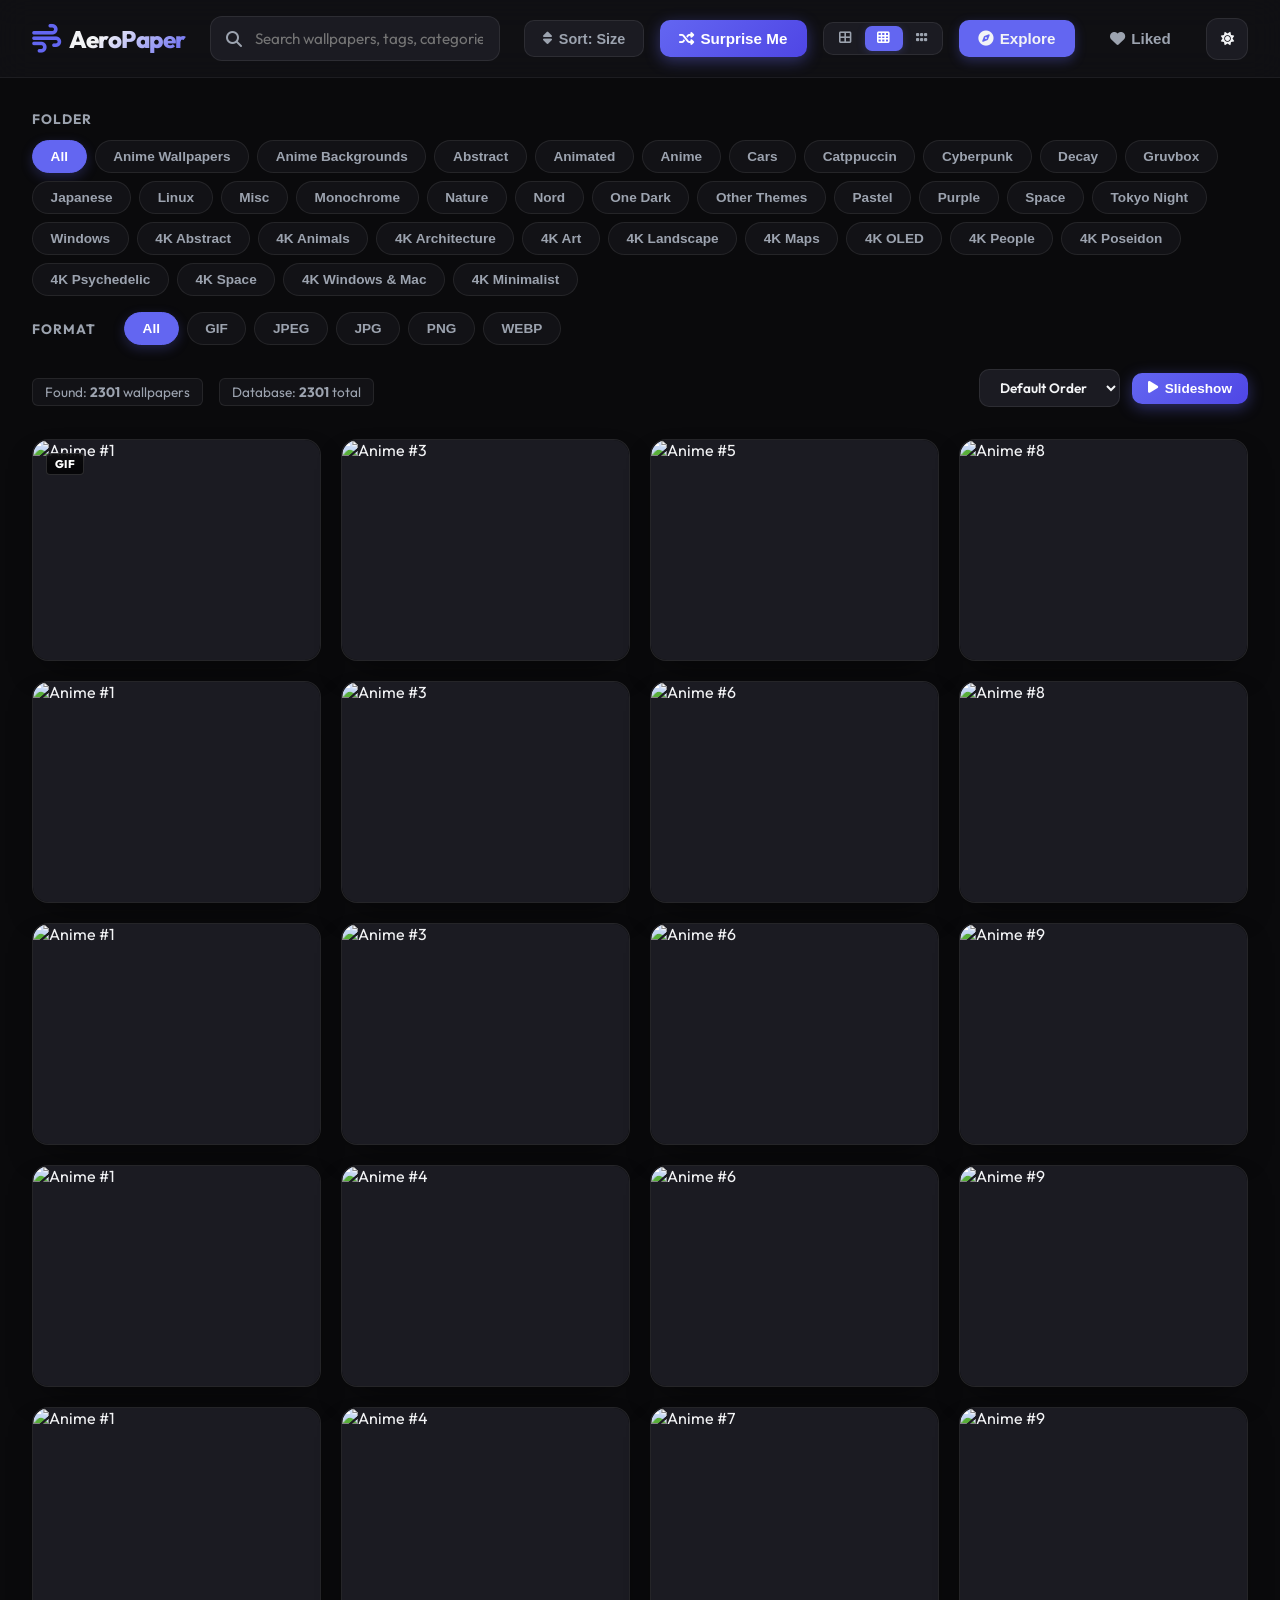
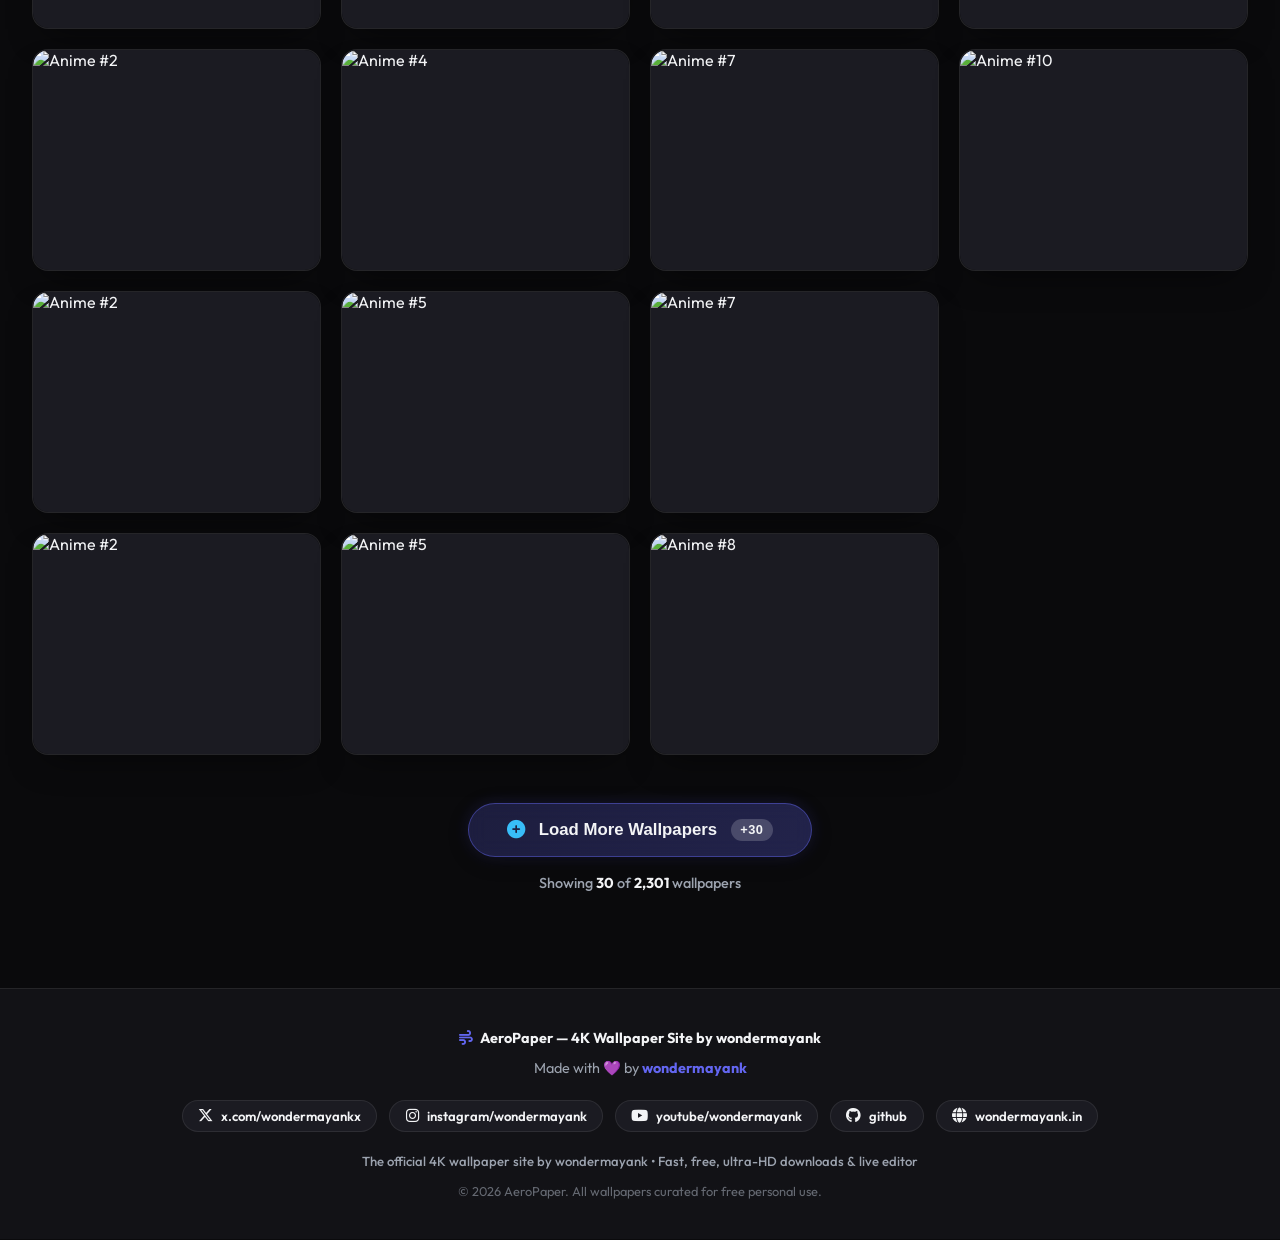
==== commit 31e0c71a: "Optimize image loading to prioritize on-screen viewport images first, limit initial batch to 30 wall" ====
--- a/new.html
+++ b/new.html
@@ -284,6 +284,18 @@
           <!-- Dynamically filled with wallpaper items -->
         </div>
       </div>
+
+      <!-- Load More Wallpapers Action Container -->
+      <div class="load-more-container" id="load-more-container">
+        <button id="load-more-btn" class="load-more-btn" title="Load more 4K wallpapers">
+          <i class="fas fa-plus-circle"></i>
+          <span>Load More Wallpapers</span>
+          <span class="load-more-badge" id="load-more-badge">+30</span>
+        </button>
+        <div class="load-more-status" id="load-more-status">
+          Showing <strong id="loaded-count">0</strong> of <strong id="total-available-count">0</strong> wallpapers
+        </div>
+      </div>
     </main>
 
     <!-- Branded Footer -->
--- a/style.css
+++ b/style.css
@@ -809,7 +809,7 @@
   display: flex;
   justify-content: center;
   align-items: center;
-  padding: 3rem 0;
+  padding: 2rem 0;
   width: 100%;
 }
 
@@ -820,6 +820,98 @@
   border-top-color: var(--accent-color);
   border-radius: 50%;
   animation: spin 0.8s infinite linear;
+}
+
+/* Load More Wallpapers Controls */
+.load-more-container {
+  display: flex;
+  flex-direction: column;
+  align-items: center;
+  justify-content: center;
+  padding: 3rem 1rem 4rem 1rem;
+  width: 100%;
+  gap: 1.1rem;
+}
+
+.load-more-btn {
+  background: linear-gradient(135deg, rgba(var(--accent-rgb), 0.22), rgba(99, 102, 241, 0.28));
+  border: 1px solid rgba(var(--accent-rgb), 0.45);
+  color: var(--text-primary);
+  font-size: 1.05rem;
+  font-weight: 700;
+  padding: 0.95rem 2.4rem;
+  border-radius: 9999px;
+  cursor: pointer;
+  display: inline-flex;
+  align-items: center;
+  gap: 0.85rem;
+  transition: all 0.25s cubic-bezier(0.16, 1, 0.3, 1);
+  box-shadow: 0 4px 20px rgba(0, 0, 0, 0.3), 0 0 16px rgba(var(--accent-rgb), 0.18);
+  backdrop-filter: blur(10px);
+  -webkit-backdrop-filter: blur(10px);
+  user-select: none;
+}
+
+.load-more-btn:hover {
+  background: linear-gradient(135deg, var(--accent-color), #4f46e5);
+  color: #fff;
+  border-color: transparent;
+  transform: translateY(-2px);
+  box-shadow: 0 8px 25px rgba(var(--accent-rgb), 0.45);
+}
+
+.load-more-btn:active {
+  transform: translateY(0) scale(0.98);
+}
+
+.load-more-btn i {
+  font-size: 1.15rem;
+  color: #38bdf8;
+  transition: transform 0.25s ease, color 0.25s ease;
+}
+
+.load-more-btn:hover i {
+  color: #fff;
+  transform: rotate(90deg);
+}
+
+.load-more-badge {
+  background: rgba(255, 255, 255, 0.18);
+  font-size: 0.8rem;
+  padding: 0.2rem 0.6rem;
+  border-radius: 9999px;
+  font-weight: 700;
+  letter-spacing: 0.4px;
+}
+
+.load-more-status {
+  font-size: 0.9rem;
+  color: var(--text-secondary);
+  font-weight: 500;
+}
+
+.load-more-status strong {
+  color: var(--text-primary);
+  font-weight: 700;
+}
+
+.all-loaded-indicator {
+  display: inline-flex;
+  align-items: center;
+  gap: 0.6rem;
+  color: var(--text-secondary);
+  font-size: 0.95rem;
+  font-weight: 600;
+  padding: 0.8rem 1.6rem;
+  border-radius: 9999px;
+  background: var(--bg-tertiary);
+  border: 1px solid var(--border-color);
+  box-shadow: 0 4px 15px rgba(0, 0, 0, 0.2);
+}
+
+.all-loaded-indicator i {
+  color: #10b981;
+  font-size: 1.1rem;
 }
 
 .empty-state {
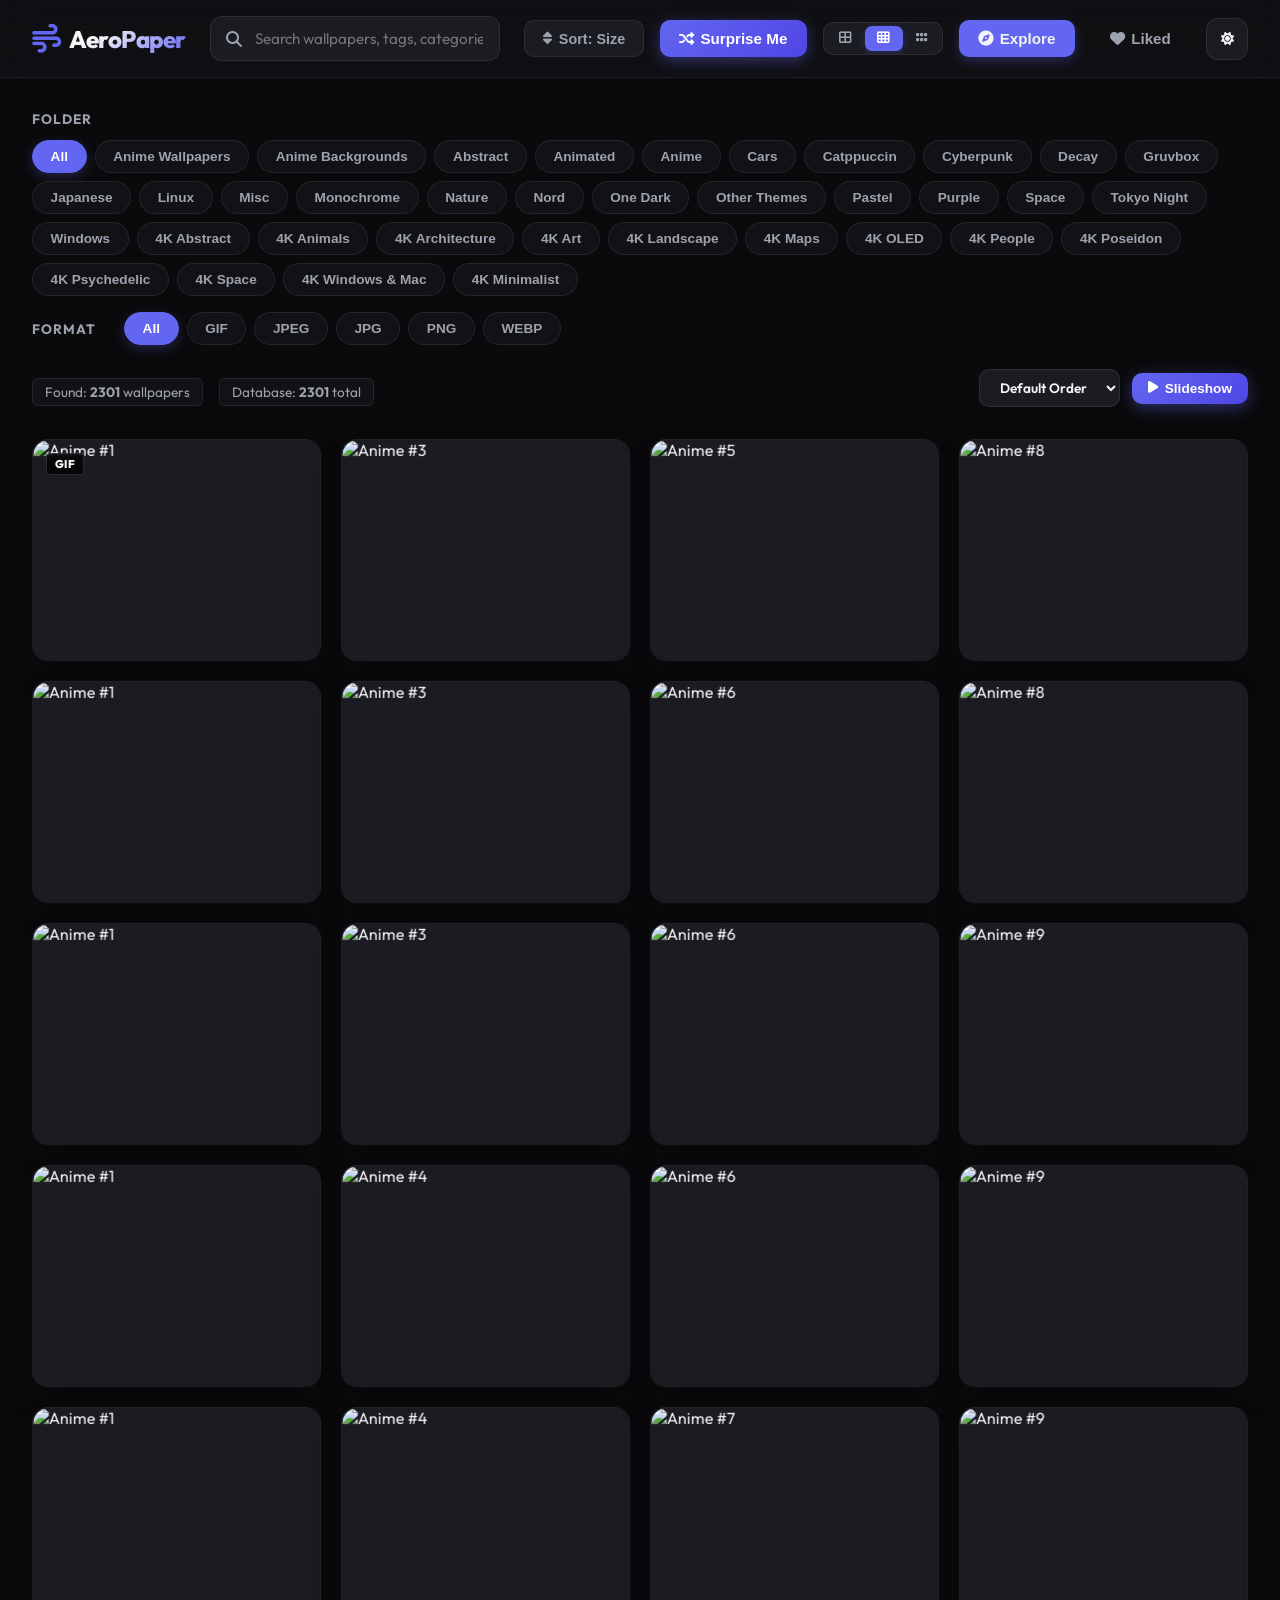
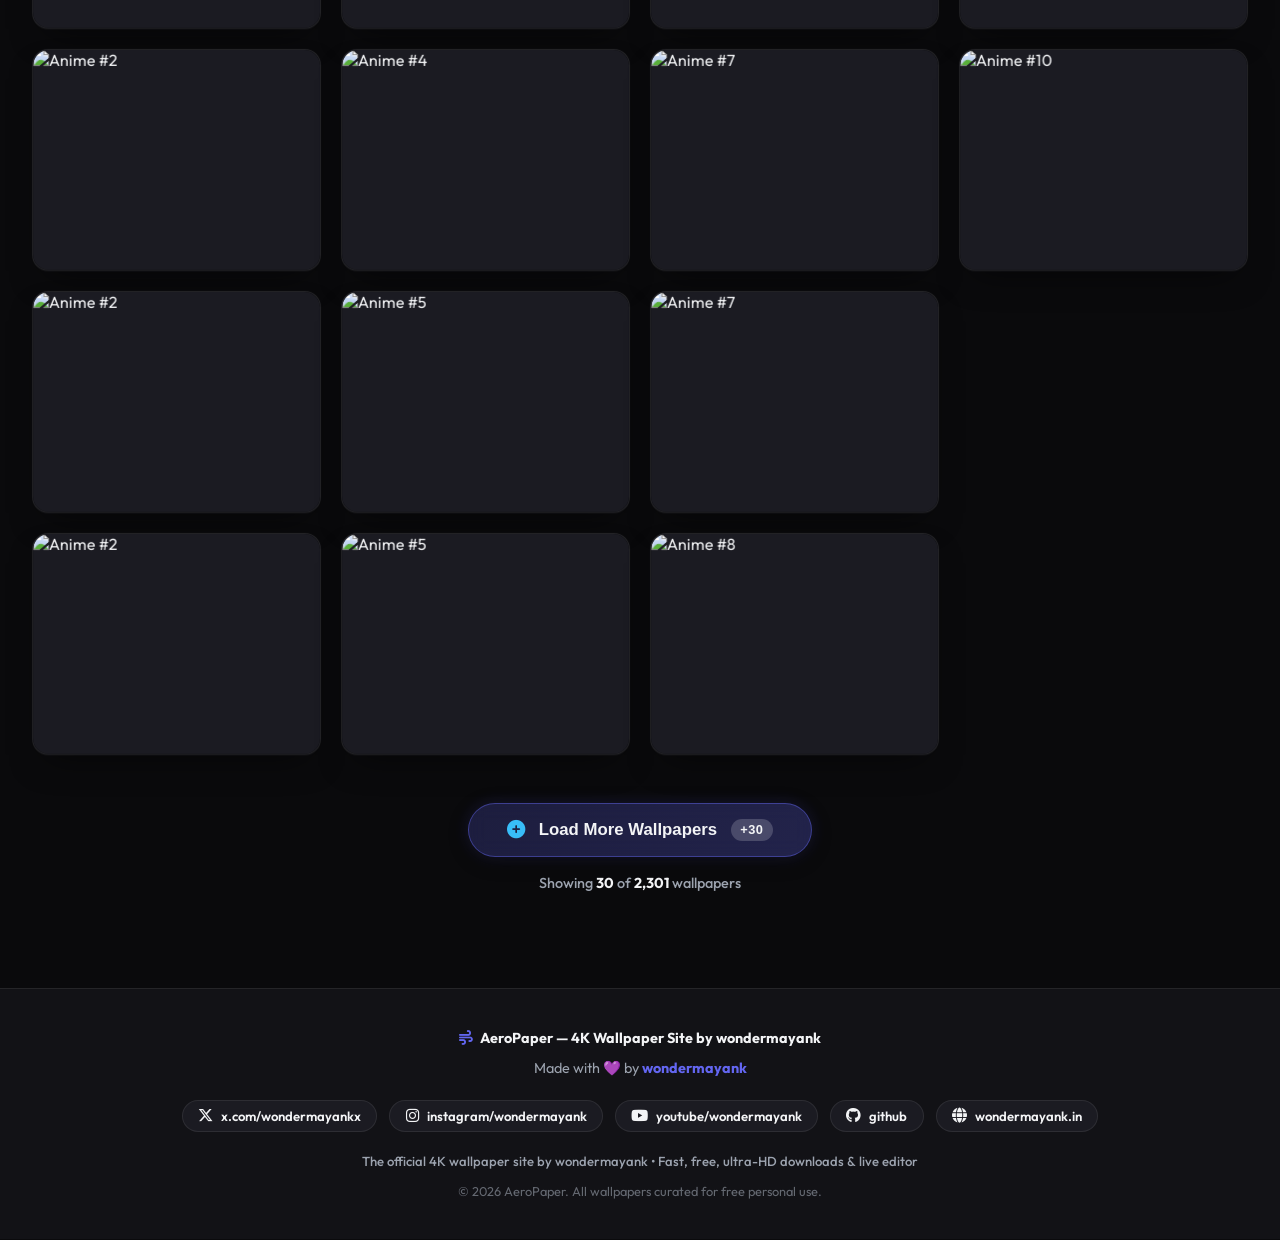
==== commit 584d1dda: "Add high-speed wsrv.nl CDN thumbnail proxy, staggered card cascade entrance, interactive 3D hover ti" ====
--- a/new.html
+++ b/new.html
@@ -159,6 +159,12 @@
   }
   </script>
 
+  <!-- High-Speed CDN & Origin Preconnects -->
+  <link rel="preconnect" href="https://wsrv.nl" crossorigin>
+  <link rel="dns-prefetch" href="https://wsrv.nl">
+  <link rel="preconnect" href="https://raw.githubusercontent.com" crossorigin>
+  <link rel="dns-prefetch" href="https://raw.githubusercontent.com">
+
   <!-- Google Fonts (Outfit & Inter) -->
   <link rel="preconnect" href="https://fonts.googleapis.com">
   <link rel="preconnect" href="https://fonts.gstatic.com" crossorigin>
--- a/style.css
+++ b/style.css
@@ -328,10 +328,35 @@
   width: 100%;
 }
 
+/* Masonry Grid with Fluid Transitions */
 .masonry-grid {
   columns: 5 280px;
   column-gap: 1.25rem;
   width: 100%;
+  transition: opacity 0.24s cubic-bezier(0.4, 0, 0.2, 1), transform 0.24s cubic-bezier(0.4, 0, 0.2, 1);
+  will-change: opacity, transform;
+}
+
+.masonry-grid.switching {
+  opacity: 0.35;
+  transform: scale(0.992);
+  pointer-events: none;
+}
+
+/* Staggered Card Cascade Entrance */
+@keyframes cardEntrance {
+  0% {
+    opacity: 0;
+    transform: translateY(28px) scale(0.96);
+  }
+  60% {
+    opacity: 0.95;
+    transform: translateY(-2px) scale(1.003);
+  }
+  100% {
+    opacity: 1;
+    transform: translateY(0) scale(1);
+  }
 }
 
 .masonry-item {
@@ -344,17 +369,41 @@
   box-shadow: var(--card-shadow);
   position: relative;
   cursor: pointer;
-  transition: transform 0.3s cubic-bezier(0.34, 1.56, 0.64, 1), box-shadow 0.3s ease, border-color 0.3s ease;
+  will-change: transform, opacity;
+  transform-style: preserve-3d;
+  perspective: 1000px;
+  transition: transform 0.2s cubic-bezier(0.2, 0.8, 0.2, 1), box-shadow 0.25s ease, border-color 0.25s ease;
+}
+
+.masonry-item.animate-in {
+  animation: cardEntrance 0.42s cubic-bezier(0.16, 1, 0.3, 1) both;
+  animation-delay: calc(var(--stagger, 0) * 24ms);
 }
 
 .masonry-item:hover {
-  transform: translateY(-6px);
-  box-shadow: 0 20px 40px -15px rgba(0, 0, 0, 0.8);
-  border-color: rgba(var(--accent-rgb), 0.4);
+  box-shadow: 0 20px 40px -12px rgba(0, 0, 0, 0.75), 0 0 24px rgba(var(--accent-rgb), 0.28);
+  border-color: rgba(var(--accent-rgb), 0.5);
 }
 
 :root.light-mode .masonry-item:hover {
-  box-shadow: 0 20px 40px -15px rgba(0, 0, 0, 0.15);
+  box-shadow: 0 20px 40px -15px rgba(0, 0, 0, 0.18), 0 0 16px rgba(var(--accent-rgb), 0.2);
+}
+
+/* Dynamic Radial Cursor Spotlight on Card */
+.card-tilt-glow {
+  position: absolute;
+  inset: 0;
+  pointer-events: none;
+  background: radial-gradient(circle 220px at var(--mouse-x, 50%) var(--mouse-y, 50%), rgba(255, 255, 255, 0.18), transparent 75%);
+  opacity: 0;
+  transition: opacity 0.25s ease;
+  z-index: 3;
+  border-radius: 16px;
+  mix-blend-mode: overlay;
+}
+
+.masonry-item:hover .card-tilt-glow {
+  opacity: 1;
 }
 
 .masonry-img-wrapper {
@@ -406,7 +455,8 @@
   justify-content: space-between;
   padding: 1.2rem;
   transition: opacity 0.3s ease;
-  z-index: 2;
+  z-index: 4;
+  will-change: opacity, transform;
 }
 
 .masonry-item:hover .card-overlay {
@@ -462,6 +512,27 @@
 .overlay-btn.download-btn:hover {
   background: var(--accent-color);
   color: white;
+}
+
+/* Optimistic UI Spring Pop & Hardware Accelerated States */
+@keyframes heartPop {
+  0% { transform: scale(1); }
+  35% { transform: scale(1.48); }
+  70% { transform: scale(0.88); }
+  100% { transform: scale(1); }
+}
+
+.overlay-btn.like-btn.pop i,
+.action-btn.secondary-btn.pop i,
+#lightbox-like.pop i {
+  display: inline-block;
+  animation: heartPop 0.4s cubic-bezier(0.17, 0.89, 0.32, 1.49);
+}
+
+.overlay-btn.download-btn.downloading,
+.action-btn.primary-btn.downloading {
+  opacity: 0.85;
+  pointer-events: none;
 }
 
 .overlay-bottom {
@@ -608,6 +679,13 @@
   object-fit: contain;
   border-radius: 8px;
   box-shadow: 0 10px 30px rgba(0,0,0,0.5);
+  transition: filter 0.35s cubic-bezier(0.2, 0.8, 0.2, 1), transform 0.35s ease, opacity 0.25s ease;
+  will-change: filter, transform, opacity;
+}
+
+.lightbox-img.loading-hd {
+  filter: blur(10px);
+  transform: scale(1.02);
 }
 
 .lightbox-details {
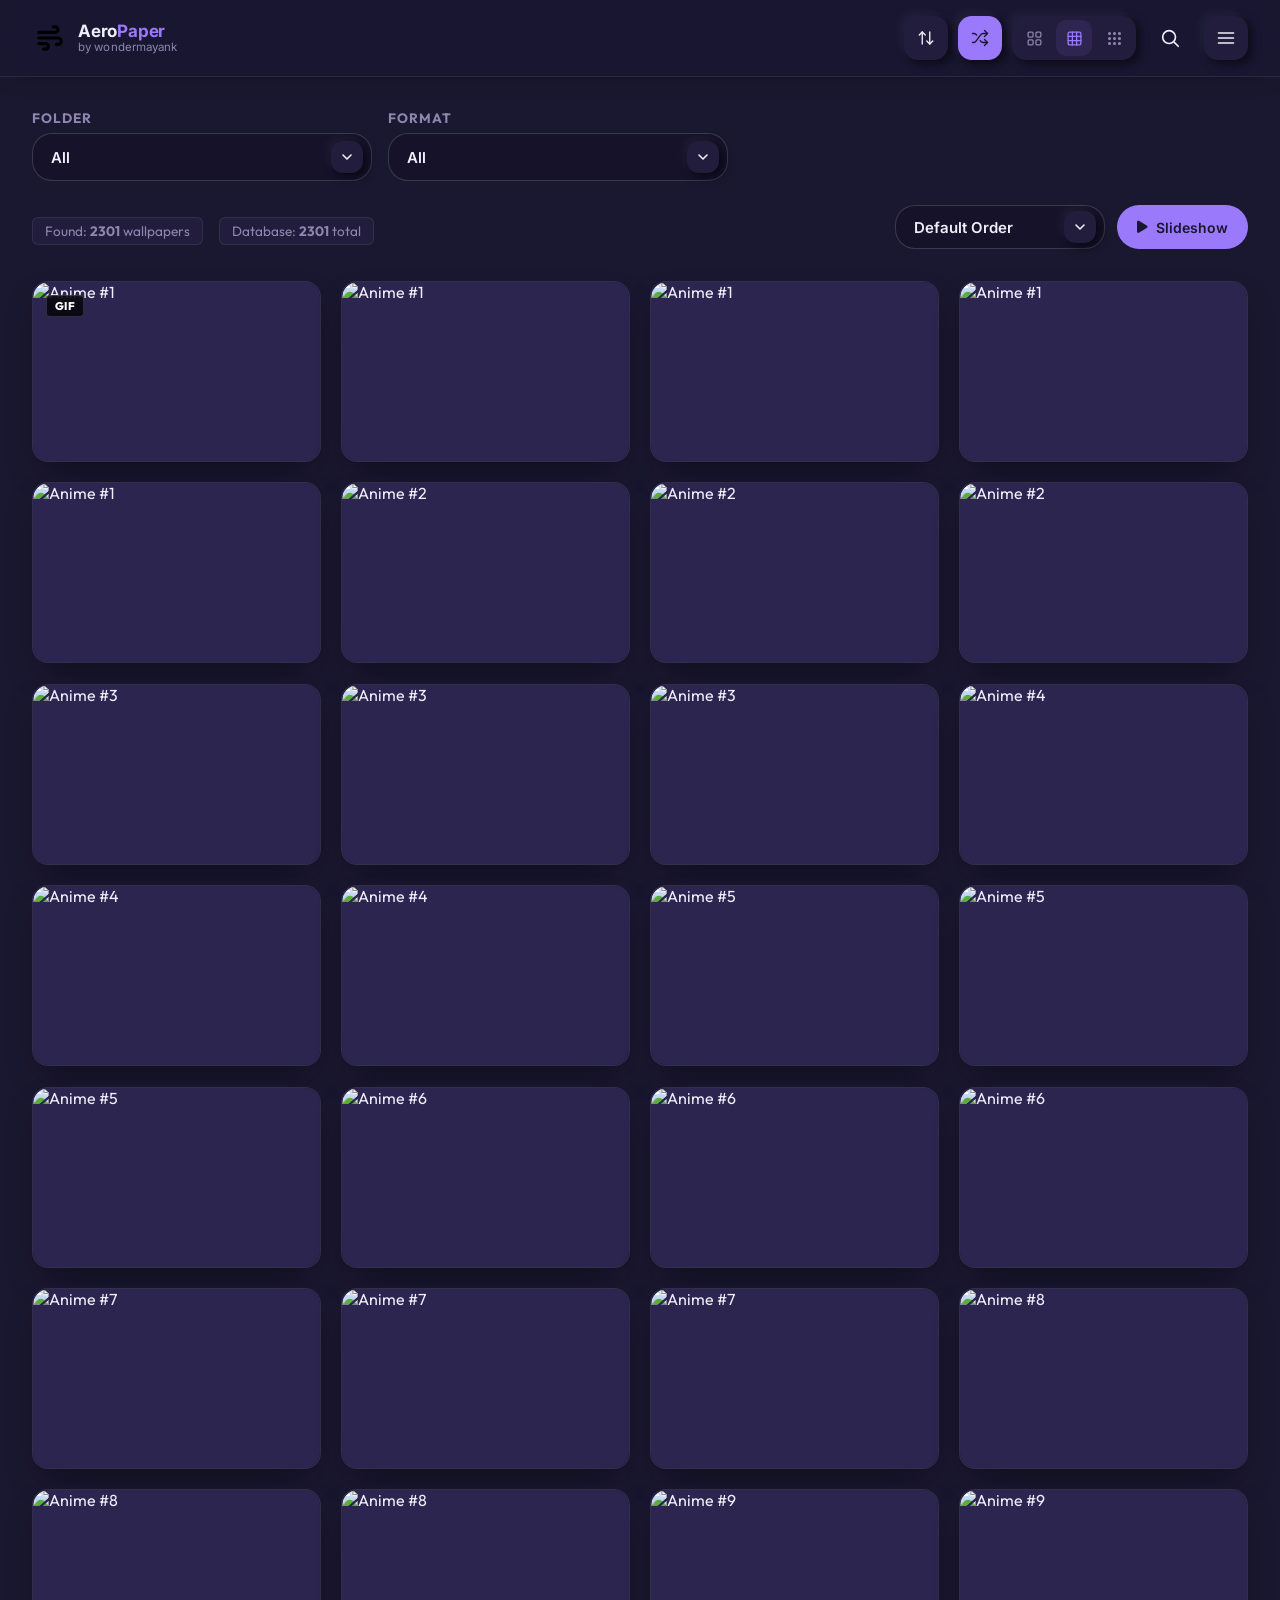
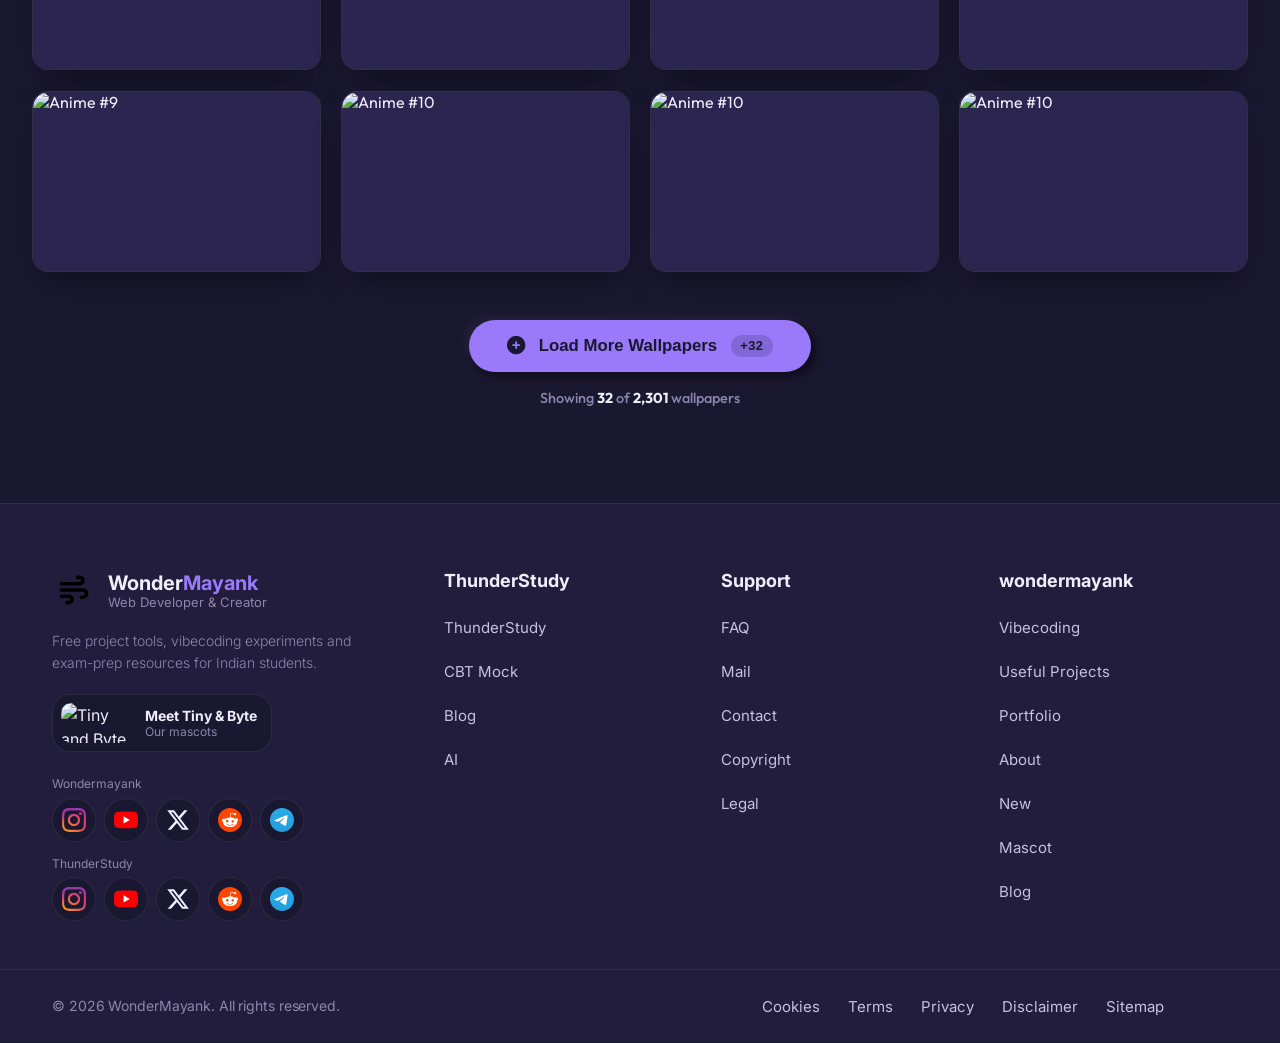
==== commit 4dca50b2: "." ====
--- a/new.html
+++ b/new.html
@@ -168,11 +168,14 @@
   <!-- Google Fonts (Outfit & Inter) -->
   <link rel="preconnect" href="https://fonts.googleapis.com">
   <link rel="preconnect" href="https://fonts.gstatic.com" crossorigin>
-  <link href="https://fonts.googleapis.com/css2?family=Outfit:wght@400;600;700;800&family=Inter:wght@400;600;700&display=swap" rel="stylesheet">
+  <link href="https://fonts.googleapis.com/css2?family=Outfit:wght@400;600;700;800&family=Inter:wght@300;400;600;700&display=swap" rel="stylesheet">
   
   <!-- FontAwesome Icons -->
   <link rel="stylesheet" href="https://cdnjs.cloudflare.com/ajax/libs/font-awesome/6.4.0/css/all.min.css">
   
+  <!-- Theme: apply before first paint (default dark) -->
+  <script>(function(){var t="dark";try{t=localStorage.getItem("theme")||"dark"}catch(e){}document.documentElement.setAttribute("data-theme",t==="light"?"light":"dark")})();</script>
+
   <!-- Stylesheets -->
   <link rel="stylesheet" href="style.css">
 </head>
@@ -190,79 +193,85 @@
   </div>
 
   <div class="app-container">
-    <!-- Sticky Glassmorphic Header -->
-    <header>
-      <a href="#" class="logo-container" id="logo-link">
-        <i class="fas fa-wind logo-icon"></i>
-        <span class="logo-text">AeroPaper</span>
-      </a>
-      
-      <!-- Interactive Search Container -->
-      <div class="search-container">
-        <i class="fas fa-search search-icon"></i>
-        <input 
-          type="text" 
-          id="search-input" 
-          class="search-input" 
-          placeholder="Search wallpapers, tags, categories, extensions..."
-          autocomplete="off"
-        />
-      </div>
-      
-      <!-- Action Controls -->
-      <div class="header-actions">
-        <button id="sort-size-btn" class="nav-btn sort-size-btn" title="Sort by File Size (Toggle Largest / Smallest)">
-          <i class="fas fa-sort-amount-down"></i> <span id="sort-size-label">Sort: Size</span>
-        </button>
-        <button id="surprise-btn" class="nav-btn surprise-btn" title="Surprise Me (Random Wallpaper)">
-          <i class="fas fa-random"></i> <span>Surprise Me</span>
-        </button>
-        <!-- Grid Density Control -->
-        <div class="density-selector">
-          <button class="density-btn" data-density="lg" title="Large Grid"><i class="fas fa-th-large"></i></button>
-          <button class="density-btn active" data-density="md" title="Medium Grid"><i class="fas fa-th"></i></button>
-          <button class="density-btn" data-density="sm" title="Small Grid"><i class="fas fa-grip-horizontal"></i></button>
-        </div>
-        <button id="explore-tab" class="nav-btn active">
-          <i class="fas fa-compass"></i> <span>Explore</span>
-        </button>
-        <button id="liked-tab" class="nav-btn">
-          <i class="fas fa-heart"></i> <span>Liked</span>
-        </button>
-        <button id="theme-toggle" class="theme-toggle" title="Toggle Theme">
-          <i class="fas fa-sun"></i>
-        </button>
+    <!-- Thunder header -->
+    <header class="nav" id="site-header">
+      <div class="wrap">
+        <a class="brand" href="#" id="logo-link" aria-label="AeroPaper, 4K Wallpaper Site by wondermayank">
+          <span class="brand-mark"><img src="/favicon.svg" alt="AeroPaper logo" width="32" height="32"></span>
+          <span class="brand-text">
+            <span class="brand-name">Aero<span class="brand-accent">Paper</span></span>
+            <span class="brand-by">by wondermayank</span>
+          </span>
+        </a>
+
+        <div class="nav-right">
+          <!-- Tools: same buttons as before, new design (moved into the 3-line menu on phones) -->
+          <div class="nav-tools" id="nav-tools">
+            <button id="sort-size-btn" class="ico-btn sort-size-btn" type="button" title="Sort by File Size (Toggle Largest / Smallest)" aria-label="Sort by file size"><svg viewBox="0 0 24 24" fill="none" stroke="currentColor" stroke-width="1.8" stroke-linecap="round" stroke-linejoin="round" aria-hidden="true"><path d="m21 16-4 4-4-4"/><path d="M17 20V4"/><path d="m3 8 4-4 4 4"/><path d="M7 4v16"/></svg><span id="sort-size-label" class="nav-label">Sort: Size</span></button>
+            <button id="surprise-btn" class="ico-btn is-primary" type="button" title="Surprise Me (Random Wallpaper)" aria-label="Surprise me"><svg viewBox="0 0 24 24" fill="none" stroke="currentColor" stroke-width="1.8" stroke-linecap="round" stroke-linejoin="round" aria-hidden="true"><path d="M2 18h1.4c1.3 0 2.5-.6 3.3-1.7l6.1-8.6c.7-1.1 2-1.7 3.3-1.7H22"/><path d="m18 2 4 4-4 4"/><path d="M2 6h1.9c1.5 0 2.9.9 3.6 2.2"/><path d="M22 18h-5.9c-1.3 0-2.6-.7-3.3-1.8l-.5-.8"/><path d="m18 14 4 4-4 4"/></svg><span class="nav-label">Surprise Me</span></button>
+            <div class="density-selector" role="group" aria-label="Grid size">
+              <span class="density-label">Grid size</span>
+              <button class="density-btn" data-density="lg" type="button" title="Large Grid" aria-label="Large grid"><svg viewBox="0 0 24 24" fill="none" stroke="currentColor" stroke-width="1.8" stroke-linecap="round" stroke-linejoin="round" aria-hidden="true"><rect x="3" y="3" width="7" height="7" rx="1.5"/><rect x="14" y="3" width="7" height="7" rx="1.5"/><rect x="14" y="14" width="7" height="7" rx="1.5"/><rect x="3" y="14" width="7" height="7" rx="1.5"/></svg></button>
+              <button class="density-btn active" data-density="md" type="button" title="Medium Grid" aria-label="Medium grid"><svg viewBox="0 0 24 24" fill="none" stroke="currentColor" stroke-width="1.8" stroke-linecap="round" stroke-linejoin="round" aria-hidden="true"><rect x="3" y="3" width="18" height="18" rx="2"/><path d="M3 9h18M3 15h18M9 3v18M15 3v18"/></svg></button>
+              <button class="density-btn" data-density="sm" type="button" title="Small Grid" aria-label="Small grid"><svg viewBox="0 0 24 24" fill="none" stroke="currentColor" stroke-width="1.8" stroke-linecap="round" stroke-linejoin="round" aria-hidden="true"><circle cx="5" cy="5" r="1.3" fill="currentColor"/><circle cx="12" cy="5" r="1.3" fill="currentColor"/><circle cx="19" cy="5" r="1.3" fill="currentColor"/><circle cx="5" cy="12" r="1.3" fill="currentColor"/><circle cx="12" cy="12" r="1.3" fill="currentColor"/><circle cx="19" cy="12" r="1.3" fill="currentColor"/><circle cx="5" cy="19" r="1.3" fill="currentColor"/><circle cx="12" cy="19" r="1.3" fill="currentColor"/><circle cx="19" cy="19" r="1.3" fill="currentColor"/></svg></button>
+            </div>
+          </div>
+
+          <button id="search-toggle" class="search-ico" type="button" aria-label="Search wallpapers" aria-expanded="false" aria-controls="search-bar"><svg viewBox="0 0 24 24" fill="none" stroke="currentColor" stroke-width="1.8" stroke-linecap="round" stroke-linejoin="round" aria-hidden="true"><circle cx="11" cy="11" r="7"/><path d="m21 21-4.3-4.3"/></svg></button>
+
+          <button id="ham-btn" class="ham-btn" type="button" aria-controls="mobile-menu" aria-expanded="false" aria-label="Menu">
+            <svg class="ham-icon" aria-hidden="true" fill="none" height="20" stroke="currentColor" stroke-linecap="round" stroke-width="2" viewBox="0 0 24 24" width="20"><path class="ham-top" d="M3 6h18"/><path class="ham-mid" d="M3 12h18"/><path class="ham-bot" d="M3 18h18"/></svg>
+          </button>
+        </div>
+      </div>
+
+      <div class="search-bar" id="search-bar">
+        <div class="search-field">
+          <svg viewBox="0 0 24 24" fill="none" stroke="currentColor" stroke-width="1.8" stroke-linecap="round" stroke-linejoin="round" aria-hidden="true" class="sf-icon"><circle cx="11" cy="11" r="7"/><path d="m21 21-4.3-4.3"/></svg>
+          <input type="text" id="search-input" class="search-input" placeholder="Search wallpapers, tags, categories, extensions..." autocomplete="off" aria-label="Search wallpapers" />
+          <button id="search-clear" class="search-clear" type="button" aria-label="Clear search" hidden><svg viewBox="0 0 24 24" fill="none" stroke="currentColor" stroke-width="1.8" stroke-linecap="round" stroke-linejoin="round" aria-hidden="true"><path d="M18 6 6 18M6 6l12 12"/></svg></button>
+        </div>
       </div>
     </header>
+
+    <!-- 3-line menu: Explore, Liked, Dark mode (+ all tools on phones) -->
+    <div class="mobile-menu" id="mobile-menu">
+      <button id="explore-tab" class="mm active" type="button"><svg viewBox="0 0 24 24" fill="none" stroke="currentColor" stroke-width="1.8" stroke-linecap="round" stroke-linejoin="round" aria-hidden="true"><circle cx="12" cy="12" r="10"/><path d="m16.24 7.76-2.12 6.36-6.36 2.12 2.12-6.36z"/></svg><span>Explore</span></button>
+      <button id="liked-tab" class="mm" type="button"><svg viewBox="0 0 24 24" fill="none" stroke="currentColor" stroke-width="1.8" stroke-linecap="round" stroke-linejoin="round" aria-hidden="true"><path d="M19 14c1.49-1.46 3-3.21 3-5.5A5.5 5.5 0 0 0 16.5 3c-1.76 0-3 .5-4.5 2-1.5-1.5-2.74-2-4.5-2A5.5 5.5 0 0 0 2 8.5c0 2.3 1.5 4.05 3 5.5l7 7Z"/></svg><span>Liked</span></button>
+      <div class="mm-tools-wrap" id="mm-tools-wrap">
+        <p class="mm-label">Tools</p>
+        <div class="mm-tools" id="mm-tools"></div>
+      </div>
+      <button id="theme-toggle" class="mm" type="button" aria-pressed="false" title="Toggle Theme">
+        <span class="mm-theme-ico">
+          <svg id="themeIconSun" viewBox="0 0 24 24" fill="none" stroke="currentColor" stroke-width="1.8" stroke-linecap="round" aria-hidden="true"><circle cx="12" cy="12" r="4.2"/><path d="M12 2.5v2.4M12 19.1v2.4M4.2 4.2l1.7 1.7M18.1 18.1l1.7 1.7M2.5 12h2.4M19.1 12h2.4M4.2 19.8l1.7-1.7M18.1 5.9l1.7-1.7"/></svg>
+          <svg id="themeIconMoon" viewBox="0 0 24 24" fill="none" stroke="currentColor" stroke-width="1.8" stroke-linecap="round" stroke-linejoin="round" aria-hidden="true"><path d="M20 14.5A8.5 8.5 0 1 1 9.5 4a7 7 0 0 0 10.5 10.5Z"/></svg>
+        </span>
+        <span>Dark mode</span>
+        <span class="mm-switch" aria-hidden="true"></span>
+      </button>
+    </div>
     
     <!-- Main Content Area -->
     <main>
       <!-- Filter controls and status -->
       <div class="filter-section">
-        <!-- Categories filter -->
-        <div class="filter-row">
-          <span class="filter-label">Folder</span>
-          <div id="category-pills" class="filter-pills">
-            <!-- Dynamic Category Pills -->
-          </div>
-        </div>
-        
-        <!-- Formats filter -->
-        <div class="filter-row">
-          <span class="filter-label">Format</span>
-          <div id="format-pills" class="filter-pills">
-            <!-- Dynamic Format Pills -->
-          </div>
-        </div>
-
-        <!-- Custom Boards filter -->
-        <div class="filter-row" id="boards-filter-row" style="display: none;">
-          <span class="filter-label">My Boards</span>
-          <div id="board-pills" class="filter-pills">
-            <!-- Dynamic Board Pills -->
-          </div>
-        </div>
-        
+        <!-- Folder / Format / Boards dropdowns -->
+        <div class="filter-dd-row">
+          <div class="dd-field">
+            <label class="filter-label" for="category-select">Folder</label>
+            <select id="category-select"></select>
+          </div>
+          <div class="dd-field">
+            <label class="filter-label" for="format-select">Format</label>
+            <select id="format-select"></select>
+          </div>
+          <div class="dd-field" id="boards-filter-row" style="display: none;">
+            <label class="filter-label" for="filter-board-select">My Boards</label>
+            <select id="filter-board-select"></select>
+          </div>
+        </div>
+
         <!-- Wallpaper Stats & Actions -->
         <div class="stats-actions-row">
           <div class="stat-pills">
@@ -270,14 +279,14 @@
             <span>Database: <strong id="total-count">0</strong> total</span>
           </div>
           <div class="layout-controls-right">
-            <select id="sort-select" class="sort-select" title="Sort Wallpapers">
+            <select id="sort-select" aria-label="Sort wallpapers" title="Sort Wallpapers">
               <option value="default">Default Order</option>
               <option value="name-asc">Name (A - Z)</option>
               <option value="name-desc">Name (Z - A)</option>
               <option value="size-asc">Size (Smallest)</option>
               <option value="size-desc">Size (Largest)</option>
             </select>
-            <button id="slideshow-trigger" class="nav-btn surprise-btn" style="padding: 0.5rem 1rem; font-size: 0.85rem;" title="Start Slideshow Autoplay">
+            <button id="slideshow-trigger" class="btn-pill" title="Start Slideshow Autoplay">
               <i class="fas fa-play"></i> Slideshow
             </button>
           </div>
@@ -304,43 +313,102 @@
       </div>
     </main>
 
-    <!-- Branded Footer -->
-    <footer>
-      <div class="footer-content">
-        <div class="footer-logo">
-          <i class="fas fa-wind"></i> <span>AeroPaper — 4K Wallpaper Site by wondermayank</span>
-        </div>
-        <div class="footer-credits">
-          Made with 💜 by <a href="https://wondermayank.in" target="_blank" rel="noopener">wondermayank</a>
-        </div>
-        
-        <!-- Social Profiles (x.com, instagram, youtube, github) -->
-        <div class="footer-socials">
-          <a href="https://x.com/wondermayankx" target="_blank" rel="noopener" class="footer-social-pill x-pill" title="Follow @wondermayankx on X (Twitter)">
-            <i class="fa-brands fa-x-twitter"></i> <span>x.com/wondermayankx</span>
-          </a>
-          <a href="https://instagram.com/wondermayank" target="_blank" rel="noopener" class="footer-social-pill instagram-pill" title="Follow @wondermayank on Instagram">
-            <i class="fa-brands fa-instagram"></i> <span>instagram/wondermayank</span>
-          </a>
-          <a href="https://youtube.com/@wondermayank" target="_blank" rel="noopener" class="footer-social-pill youtube-pill" title="Subscribe to @wondermayank on YouTube">
-            <i class="fa-brands fa-youtube"></i> <span>youtube/wondermayank</span>
-          </a>
-          <a href="https://github.com/wondermayank" target="_blank" rel="noopener" class="footer-social-pill github-pill" title="View GitHub @wondermayank">
-            <i class="fa-brands fa-github"></i> <span>github</span>
-          </a>
-          <a href="https://wondermayank.in" target="_blank" rel="noopener" class="footer-social-pill portfolio-pill" title="Visit Developer Portfolio">
-            <i class="fas fa-globe"></i> <span>wondermayank.in</span>
-          </a>
-        </div>
-
-        <div class="footer-tagline">
-          The official 4K wallpaper site by wondermayank • Fast, free, ultra-HD downloads & live editor
-        </div>
-        <div style="font-size: 0.8rem; opacity: 0.6; margin-top: 0.35rem;">
-          © 2026 AeroPaper. All wallpapers curated for free personal use.
-        </div>
-      </div>
-    </footer>
+    <!-- Thunder footer -->
+    <footer class="wmf">
+<svg aria-hidden="true" focusable="false" height="0" style="position:absolute" width="0">
+<defs>
+<symbol id="i-instagram" viewBox="0 0 2500 2500"><defs><radialGradient id="ig-grad-a" cx="332.14" cy="2511.81" r="3263.54" gradientUnits="userSpaceOnUse"><stop offset=".09" stop-color="#fa8f21"/><stop offset=".78" stop-color="#d82d7e"/></radialGradient><radialGradient id="ig-grad-b" cx="1516.14" cy="2623.81" r="2572.12" gradientUnits="userSpaceOnUse"><stop offset=".64" stop-color="#8c3aaa" stop-opacity="0"/><stop offset="1" stop-color="#8c3aaa"/></radialGradient></defs><path d="M833.4,1250c0-230.11,186.49-416.7,416.6-416.7s416.7,186.59,416.7,416.7-186.59,416.7-416.7,416.7S833.4,1480.11,833.4,1250m-225.26,0c0,354.5,287.36,641.86,641.86,641.86S1891.86,1604.5,1891.86,1250,1604.5,608.14,1250,608.14,608.14,895.5,608.14,1250M1767.27,582.69a150,150,0,1,0,150.06-149.94h-0.06a150.07,150.07,0,0,0-150,149.94M745,2267.47c-121.87-5.55-188.11-25.85-232.13-43-58.36-22.72-100-49.78-143.78-93.5s-70.88-85.32-93.5-143.68c-17.16-44-37.46-110.26-43-232.13-6.06-131.76-7.27-171.34-7.27-505.15s1.31-373.28,7.27-505.15c5.55-121.87,26-188,43-232.13,22.72-58.36,49.78-100,93.5-143.78s85.32-70.88,143.78-93.5c44-17.16,110.26-37.46,232.13-43,131.76-6.06,171.34-7.27,505-7.27s373.28,1.31,505.15,7.27c121.87,5.55,188,26,232.13,43,58.36,22.62,100,49.78,143.78,93.5s70.78,85.42,93.5,143.78c17.16,44,37.46,110.26,43,232.13,6.06,131.87,7.27,171.34,7.27,505.15s-1.21,373.28-7.27,505.15c-5.55,121.87-25.95,188.11-43,232.13-22.72,58.36-49.78,100-93.5,143.68s-85.42,70.78-143.78,93.5c-44,17.16-110.26,37.46-232.13,43-131.76,6.06-171.34,7.27-505.15,7.27s-373.28-1.21-505-7.27M734.65,7.57c-133.07,6.06-224,27.16-303.41,58.06C349,97.54,279.38,140.35,209.81,209.81S97.54,349,65.63,431.24c-30.9,79.46-52,170.34-58.06,303.41C1.41,867.93,0,910.54,0,1250s1.41,382.07,7.57,515.35c6.06,133.08,27.16,223.95,58.06,303.41,31.91,82.19,74.62,152,144.18,221.43S349,2402.37,431.24,2434.37c79.56,30.9,170.34,52,303.41,58.06C868,2498.49,910.54,2500,1250,2500s382.07-1.41,515.35-7.57c133.08-6.06,223.95-27.16,303.41-58.06,82.19-32,151.86-74.72,221.43-144.18s112.18-139.24,144.18-221.43c30.9-79.46,52.1-170.34,58.06-303.41,6.06-133.38,7.47-175.89,7.47-515.35s-1.41-382.07-7.47-515.35c-6.06-133.08-27.16-224-58.06-303.41-32-82.19-74.72-151.86-144.18-221.43S2150.95,97.54,2068.86,65.63c-79.56-30.9-170.44-52.1-303.41-58.06C1632.17,1.51,1589.56,0,1250.1,0S868,1.41,734.65,7.57" fill="url(#ig-grad-a)"/><path d="M833.4,1250c0-230.11,186.49-416.7,416.6-416.7s416.7,186.59,416.7,416.7-186.59,416.7-416.7,416.7S833.4,1480.11,833.4,1250m-225.26,0c0,354.5,287.36,641.86,641.86,641.86S1891.86,1604.5,1891.86,1250,1604.5,608.14,1250,608.14,608.14,895.5,608.14,1250M1767.27,582.69a150,150,0,1,0,150.06-149.94h-0.06a150.07,150.07,0,0,0-150,149.94M745,2267.47c-121.87-5.55-188.11-25.85-232.13-43-58.36-22.72-100-49.78-143.78-93.5s-70.88-85.32-93.5-143.68c-17.16-44-37.46-110.26-43-232.13-6.06-131.76-7.27-171.34-7.27-505.15s1.31-373.28,7.27-505.15c5.55-121.87,26-188,43-232.13,22.72-58.36,49.78-100,93.5-143.78s85.32-70.88,143.78-93.5c44-17.16,110.26-37.46,232.13-43,131.76-6.06,171.34-7.27,505-7.27s373.28,1.31,505.15,7.27c121.87,5.55,188,26,232.13,43,58.36,22.62,100,49.78,143.78,93.5s70.78,85.42,93.5,143.78c17.16,44,37.46,110.26,43,232.13,6.06,131.87,7.27,171.34,7.27,505.15s-1.21,373.28-7.27,505.15c-5.55,121.87-25.95,188.11-43,232.13-22.72,58.36-49.78,100-93.5,143.68s-85.42,70.78-143.78,93.5c-44,17.16-110.26,37.46-232.13,43-131.76,6.06-171.34,7.27-505.15,7.27s-373.28-1.21-505-7.27M734.65,7.57c-133.07,6.06-224,27.16-303.41,58.06C349,97.54,279.38,140.35,209.81,209.81S97.54,349,65.63,431.24c-30.9,79.46-52,170.34-58.06,303.41C1.41,867.93,0,910.54,0,1250s1.41,382.07,7.57,515.35c6.06,133.08,27.16,223.95,58.06,303.41,31.91,82.19,74.62,152,144.18,221.43S349,2402.37,431.24,2434.37c79.56,30.9,170.34,52,303.41,58.06C868,2498.49,910.54,2500,1250,2500s382.07-1.41,515.35-7.57c133.08-6.06,223.95-27.16,303.41-58.06,82.19-32,151.86-74.72,221.43-144.18s112.18-139.24,144.18-221.43c30.9-79.46,52.1-170.34,58.06-303.41,6.06-133.38,7.47-175.89,7.47-515.35s-1.41-382.07-7.47-515.35c-6.06-133.08-27.16-224-58.06-303.41-32-82.19-74.72-151.86-144.18-221.43S2150.95,97.54,2068.86,65.63c-79.56-30.9-170.44-52.1-303.41-58.06C1632.17,1.51,1589.56,0,1250.1,0S868,1.41,734.65,7.57" fill="url(#ig-grad-b)"/></symbol>
+<symbol id="i-youtube" viewBox="0 0 256 180"><path fill="red" d="M250.346 28.075A32.18 32.18 0 0 0 227.69 5.418C207.824 0 127.87 0 127.87 0S47.912.164 28.046 5.582A32.18 32.18 0 0 0 5.39 28.24c-6.009 35.298-8.34 89.084.165 122.97a32.18 32.18 0 0 0 22.656 22.657c19.866 5.418 99.822 5.418 99.822 5.418s79.955 0 99.82-5.418a32.18 32.18 0 0 0 22.657-22.657c6.338-35.348 8.291-89.1-.164-123.134"/><path fill="#fff" d="m102.421 128.06l66.328-38.418l-66.328-38.418z"/></symbol>
+<symbol id="i-x" viewBox="0 0 512 512"><path fill="currentColor" d="M389.2 48h70.6L305.6 224.2L487 464H345L233.7 318.6L106.5 464H35.8l164.9-188.5L26.8 48h145.6l100.5 132.9zm-24.8 373.8h39.1L151.1 88h-42z"/></symbol>
+<symbol id="i-reddit" viewBox="0 0 256 256"><circle cx="128" cy="128" r="128" fill="#ff4500"/><path fill="#fff" d="M213.15 129.22c0-10.376-8.391-18.617-18.617-18.617a18.74 18.74 0 0 0-12.97 5.189c-12.818-9.157-30.368-15.107-49.9-15.87l8.544-39.981l27.773 5.95c.307 7.02 6.104 12.667 13.278 12.667c7.324 0 13.275-5.95 13.275-13.278c0-7.324-5.95-13.275-13.275-13.275c-5.188 0-9.768 3.052-11.904 7.478l-30.976-6.562c-.916-.154-1.832 0-2.443.458c-.763.458-1.22 1.22-1.371 2.136l-9.464 44.558c-19.837.612-37.692 6.562-50.662 15.872a18.74 18.74 0 0 0-12.971-5.188c-10.377 0-18.617 8.391-18.617 18.617c0 7.629 4.577 14.037 10.988 16.939a33.6 33.6 0 0 0-.458 5.646c0 28.686 33.42 52.036 74.621 52.036c41.202 0 74.622-23.196 74.622-52.036a35 35 0 0 0-.458-5.646c6.408-2.902 10.985-9.464 10.985-17.093M85.272 142.495c0-7.324 5.95-13.275 13.278-13.275c7.324 0 13.275 5.95 13.275 13.275s-5.95 13.278-13.275 13.278c-7.327.15-13.278-5.953-13.278-13.278m74.317 35.251c-9.156 9.157-26.553 9.768-31.588 9.768c-5.188 0-22.584-.765-31.59-9.768c-1.371-1.373-1.371-3.51 0-4.883c1.374-1.371 3.51-1.371 4.884 0c5.8 5.8 18.008 7.782 26.706 7.782s21.058-1.983 26.704-7.782c1.374-1.371 3.51-1.371 4.884 0c1.22 1.373 1.22 3.51 0 4.883m-2.443-21.822c-7.325 0-13.275-5.95-13.275-13.275s5.95-13.275 13.275-13.275c7.327 0 13.277 5.95 13.277 13.275c0 7.17-5.95 13.275-13.277 13.275"/></symbol>
+<symbol id="i-telegram" viewBox="0 0 256 256"><defs><linearGradient id="tg-grad" x1="50%" x2="50%" y1="0%" y2="100%"><stop offset="0%" stop-color="#2aabee"/><stop offset="100%" stop-color="#229ed9"/></linearGradient></defs><path fill="url(#tg-grad)" d="M128 0C94.06 0 61.48 13.494 37.5 37.49A128.04 128.04 0 0 0 0 128c0 33.934 13.5 66.514 37.5 90.51C61.48 242.506 94.06 256 128 256s66.52-13.494 90.5-37.49c24-23.996 37.5-56.576 37.5-90.51s-13.5-66.514-37.5-90.51C194.52 13.494 161.94 0 128 0"/><path fill="#fff" d="M57.94 126.648q55.98-24.384 74.64-32.152c35.56-14.786 42.94-17.354 47.76-17.441c1.06-.017 3.42.245 4.96 1.49c1.28 1.05 1.64 2.47 1.82 3.467c.16.996.38 3.266.2 5.038c-1.92 20.24-10.26 69.356-14.5 92.026c-1.78 9.592-5.32 12.808-8.74 13.122c-7.44.684-13.08-4.912-20.28-9.63c-11.26-7.386-17.62-11.982-28.56-19.188c-12.64-8.328-4.44-12.906 2.76-20.386c1.88-1.958 34.64-31.748 35.26-34.45c.08-.338.16-1.598-.6-2.262c-.74-.666-1.84-.438-2.64-.258c-1.14.256-19.12 12.152-54 35.686c-5.1 3.508-9.72 5.218-13.88 5.128c-4.56-.098-13.36-2.584-19.9-4.708c-8-2.606-14.38-3.984-13.82-8.41c.28-2.304 3.46-4.662 9.52-7.072"/></symbol>
+</defs>
+</svg>
+
+<div class="wmf-wrap">
+<div class="wmf-grid">
+<div class="wmf-brand-col">
+<a aria-label="WonderMayank home" class="wmf-brand" href="https://wondermayank.in/">
+<span class="wmf-mark"><img alt="WonderMayank logo" decoding="async" height="36" loading="lazy" src="/favicon.svg" width="36"></span>
+<span class="wmf-brand-text">
+<span class="wmf-brand-name">Wonder<span class="wmf-accent">Mayank</span></span>
+<span class="wmf-brand-by">Web Developer &amp; Creator</span>
+</span>
+</a>
+<p class="wmf-desc">Free project tools, vibecoding experiments and exam-prep resources for Indian students.</p>
+<a aria-label="Meet Tiny and Byte, the Wondermayank mascots" class="wmf-mascot" href="https://wondermayank.in/mascot/">
+<img alt="Tiny and Byte, the Wondermayank mascots" decoding="async" height="40" loading="lazy" src="https://wondermayank.in/mascot/img/duo-thumb.webp" width="72">
+<span><b>Meet Tiny &amp; Byte</b><small>Our mascots</small></span>
+</a>
+<div class="wmf-social">
+<div>
+<div class="wmf-social-label">Wondermayank</div>
+<div class="wmf-social-row">
+<a aria-label="Wondermayank on Instagram" class="wmf-social-btn" href="https://www.instagram.com/wondermayank" rel="noopener noreferrer" target="_blank" title="Instagram"><svg aria-hidden="true"><use href="#i-instagram"></use></svg></a>
+<a aria-label="Wondermayank on YouTube" class="wmf-social-btn" href="https://www.youtube.com/@wondermayank" rel="noopener noreferrer" target="_blank" title="YouTube"><svg aria-hidden="true"><use href="#i-youtube"></use></svg></a>
+<a aria-label="Wondermayank on X" class="wmf-social-btn" href="https://x.com/wondermayankx" rel="noopener noreferrer" target="_blank" title="X"><svg aria-hidden="true"><use href="#i-x"></use></svg></a>
+<a aria-label="Wondermayank on Reddit" class="wmf-social-btn" href="https://www.reddit.com/user/wondermayankx" rel="noopener noreferrer" target="_blank" title="Reddit"><svg aria-hidden="true"><use href="#i-reddit"></use></svg></a>
+<a aria-label="Wondermayank on Telegram" class="wmf-social-btn" href="https://t.me/wondermayank" rel="noopener noreferrer" target="_blank" title="Telegram"><svg aria-hidden="true"><use href="#i-telegram"></use></svg></a>
+</div>
+</div>
+<div>
+<div class="wmf-social-label">ThunderStudy</div>
+<div class="wmf-social-row">
+<a aria-label="ThunderStudy on Instagram" class="wmf-social-btn" href="https://www.instagram.com/thunderstudyx" rel="noopener noreferrer" target="_blank" title="Instagram"><svg aria-hidden="true"><use href="#i-instagram"></use></svg></a>
+<a aria-label="ThunderStudy on YouTube" class="wmf-social-btn" href="https://www.youtube.com/@thunderstudy_official" rel="noopener noreferrer" target="_blank" title="YouTube"><svg aria-hidden="true"><use href="#i-youtube"></use></svg></a>
+<a aria-label="ThunderStudy on X" class="wmf-social-btn" href="https://x.com/thunderstudyx" rel="noopener noreferrer" target="_blank" title="X"><svg aria-hidden="true"><use href="#i-x"></use></svg></a>
+<a aria-label="ThunderStudy on Reddit" class="wmf-social-btn" href="https://www.reddit.com/user/thunderstudyx" rel="noopener noreferrer" target="_blank" title="Reddit"><svg aria-hidden="true"><use href="#i-reddit"></use></svg></a>
+<a aria-label="ThunderStudy on Telegram" class="wmf-social-btn" href="https://t.me/thunderstudy" rel="noopener noreferrer" target="_blank" title="Telegram"><svg aria-hidden="true"><use href="#i-telegram"></use></svg></a>
+</div>
+</div>
+</div>
+</div>
+<nav aria-label="ThunderStudy">
+<h2 class="wmf-title">ThunderStudy</h2>
+<ul class="wmf-links">
+<li><a href="https://thunderstudy.indevs.in/">ThunderStudy</a></li>
+<li><a href="https://thundertest.indevs.in/">CBT Mock</a></li>
+<li><a aria-label="ThunderStudy blog" href="https://blog.thunderstudy.indevs.in/">Blog</a></li>
+<li><a aria-label="ThunderStudy AI home" href="https://ai.thunderstudy.indevs.in/">AI</a></li>
+</ul>
+</nav>
+<nav aria-label="Support">
+<h2 class="wmf-title">Support</h2>
+<ul class="wmf-links">
+<li><a aria-label="Wondermayank FAQ" href="https://wondermayank.in/faq">FAQ</a></li>
+<li><a aria-label="Email Wondermayank" href="https://wondermayank.in/mail">Mail</a></li>
+<li><a href="https://wondermayank.in/contact">Contact</a></li>
+<li><a href="https://wondermayank.in/copyright">Copyright</a></li>
+<li><a href="https://wondermayank.in/legal">Legal</a></li>
+</ul>
+</nav>
+<nav aria-label="wondermayank">
+<h2 class="wmf-title">wondermayank</h2>
+<ul class="wmf-links">
+<li><a href="https://make.wondermayank.in/">Vibecoding</a></li>
+<li><a href="https://project.wondermayank.in/">Useful Projects</a></li>
+<li><a href="https://wondermayank.in/">Portfolio</a></li>
+<li><a href="https://wondermayank.in/about">About</a></li>
+<li><a href="https://wondermayank.in/new">New</a></li>
+<li><a href="https://wondermayank.in/mascot/">Mascot</a></li>
+<li><a aria-label="Wondermayank blog" href="https://blog.wondermayank.indevs.in/">Blog</a></li>
+</ul>
+</nav>
+</div>
+</div>
+<div class="wmf-bottom">
+<div class="wmf-wrap wmf-bottom-inner">
+<div class="wmf-copy">&copy; 2026 WonderMayank. All rights reserved.</div>
+<nav aria-label="Legal" class="wmf-legal">
+<a href="https://wondermayank.in/cookies">Cookies</a>
+<a href="https://wondermayank.in/terms">Terms</a>
+<a href="https://wondermayank.in/privacy">Privacy</a>
+<a href="https://wondermayank.in/disclaimer">Disclaimer</a>
+<a href="https://wondermayank.in/sitemap">Sitemap</a>
+</nav>
+</div>
+</div>
+</footer>
   </div>
   
   <!-- Immersive Lightbox Modal -->
--- a/style.css
+++ b/style.css
@@ -7,45 +7,81 @@
 }
 
 :root {
-  /* Dark Mode Variables (Default) */
-  --bg-primary: #0a0a0c;
-  --bg-secondary: #121216;
-  --bg-tertiary: #1b1b22;
-  --accent-color: #6366f1;
-  --accent-hover: #4f46e5;
-  --accent-rgb: 99, 102, 241;
-  --text-primary: #f3f4f6;
-  --text-secondary: #9ca3af;
-  --border-color: rgba(255, 255, 255, 0.08);
-  --card-shadow: 0 15px 35px -15px rgba(0, 0, 0, 0.6);
-  --glass-bg: rgba(18, 18, 22, 0.8);
-  --glass-border: rgba(255, 255, 255, 0.06);
-  --scrollbar-bg: #0a0a0c;
-  --scrollbar-thumb: #2d2d39;
+  /* Thunder design tokens (light) */
+  color-scheme: light;
+  --canvas: #EEF3FF;
+  --canvas-deep: #E1EAFB;
+  --surface: #F8FAFF;
+  --ink: #26324A;
+  --body-c: #4F5D75;
+  --muted: #6B6485;
+  --hairline: rgba(38, 50, 74, 0.08);
+  --hairline-strong: rgba(38, 50, 74, 0.16);
+  --primary: #70A1FC;
+  --primary-active: #5D79B3;
+  --primary-soft: #DCE8FF;
+  --on-primary: #ffffff;
+  --clay-light: rgba(255, 255, 255, 0.9);
+  --clay-dark: rgba(110, 140, 200, 0.45);
+  --e-sm: 4px 4px 10px var(--clay-dark), -4px -4px 10px var(--clay-light);
+  --e-lg: 10px 10px 24px var(--clay-dark), -10px -10px 24px var(--clay-light);
+  --radius-card: 28px;
+  --radius-md: 20px;
+  --radius-pill: 999px;
+  --dur-fast: .2s;
+  --ease-out: cubic-bezier(.2, .8, .2, 1);
+  --font: 'Inter', system-ui, -apple-system, BlinkMacSystemFont, "Segoe UI", sans-serif;
+  --error: #dc2626;
+  --success: #22c55e;
+
+  /* App variables mapped onto the tokens */
+  --bg-primary: var(--canvas);
+  --bg-secondary: var(--surface);
+  --bg-tertiary: var(--canvas-deep);
+  --accent-color: var(--primary);
+  --accent-hover: var(--primary-active);
+  --accent-rgb: 112, 161, 252;
+  --text-primary: var(--ink);
+  --text-secondary: var(--muted);
+  --border-color: var(--hairline);
+  --card-shadow: 0 15px 35px -15px rgba(38, 50, 74, 0.12);
+  --glass-bg: rgba(238, 243, 255, 0.85);
+  --glass-border: var(--hairline);
+  --scrollbar-bg: #EEF3FF;
+  --scrollbar-thumb: #C3D3F0;
   --danger-color: #ef4444;
   --danger-hover: #dc2626;
   --success-color: #10b981;
 }
 
-:root.light-mode {
-  /* Light Mode Variables */
-  --bg-primary: #f3f4f6;
-  --bg-secondary: #ffffff;
-  --bg-tertiary: #f3f4f6;
-  --accent-color: #4f46e5;
-  --accent-hover: #3730a3;
-  --accent-rgb: 79, 70, 229;
-  --text-primary: #111827;
-  --text-secondary: #6b7280;
-  --border-color: rgba(0, 0, 0, 0.08);
-  --card-shadow: 0 15px 35px -15px rgba(0, 0, 0, 0.12);
-  --glass-bg: rgba(255, 255, 255, 0.85);
-  --glass-border: rgba(0, 0, 0, 0.06);
-  --scrollbar-bg: #f3f4f6;
-  --scrollbar-thumb: #d1d5db;
-  --danger-color: #ef4444;
-  --danger-hover: #dc2626;
-  --success-color: #10b981;
+[data-theme="dark"] {
+  color-scheme: dark;
+  --canvas: #1A1730;
+  --canvas-deep: #15122A;
+  --surface: #221D3C;
+  --ink: #F1EEFB;
+  --body-c: #C7C0E0;
+  --muted: #8E86AC;
+  --hairline: rgba(255, 255, 255, 0.08);
+  --hairline-strong: rgba(255, 255, 255, 0.16);
+  --primary: #9A7AFB;
+  --primary-active: #B196FB;
+  --primary-soft: #2E2650;
+  --on-primary: #1A1730;
+  --clay-light: rgba(255, 255, 255, 0.05);
+  --clay-dark: rgba(0, 0, 0, 0.55);
+  --accent-rgb: 154, 122, 251;
+  --bg-tertiary: #2B2550;
+  --card-shadow: 0 15px 35px -15px rgba(0, 0, 0, 0.6);
+  --glass-bg: rgba(26, 23, 48, 0.85);
+  --scrollbar-bg: #1A1730;
+  --scrollbar-thumb: #3A3360;
+}
+
+html {
+  overflow-x: hidden;
+  max-width: 100vw;
+  width: 100%;
 }
 
 body {
@@ -53,6 +89,8 @@
   color: var(--text-primary);
   font-family: 'Outfit', 'Inter', system-ui, -apple-system, sans-serif;
   overflow-x: hidden;
+  max-width: 100vw;
+  width: 100%;
   transition: background-color 0.3s ease, color 0.3s ease;
 }
 
@@ -76,172 +114,9 @@
   display: flex;
   flex-direction: column;
   min-height: 100vh;
-}
-
-/* Header & Navigation */
-header {
-  position: sticky;
-  top: 0;
-  z-index: 100;
-  background: var(--glass-bg);
-  backdrop-filter: blur(16px);
-  -webkit-backdrop-filter: blur(16px);
-  border-bottom: 1px solid var(--glass-border);
-  padding: 1rem 2rem;
-  display: flex;
-  align-items: center;
-  justify-content: space-between;
-  gap: 1.5rem;
-  transition: background 0.3s ease, border-color 0.3s ease;
-}
-
-.logo-container {
-  display: flex;
-  align-items: center;
-  gap: 0.5rem;
-  text-decoration: none;
-  color: var(--text-primary);
-}
-
-.logo-icon {
-  font-size: 1.8rem;
-  color: var(--accent-color);
-  animation: float 3s ease-in-out infinite;
-}
-
-.logo-text {
-  font-weight: 800;
-  font-size: 1.5rem;
-  letter-spacing: -0.5px;
-  background: linear-gradient(135deg, var(--text-primary) 30%, var(--accent-color));
-  -webkit-background-clip: text;
-  -webkit-text-fill-color: transparent;
-}
-
-/* Search Bar styling */
-.search-container {
-  flex: 1;
-  max-width: 600px;
-  position: relative;
-}
-
-.search-input {
+  max-width: 100vw;
   width: 100%;
-  background: var(--bg-tertiary);
-  border: 1px solid var(--border-color);
-  border-radius: 12px;
-  padding: 0.75rem 1rem 0.75rem 2.8rem;
-  color: var(--text-primary);
-  font-size: 0.95rem;
-  font-family: inherit;
-  transition: all 0.3s cubic-bezier(0.4, 0, 0.2, 1);
-}
-
-.search-input:focus {
-  outline: none;
-  border-color: var(--accent-color);
-  box-shadow: 0 0 0 3px rgba(var(--accent-rgb), 0.15);
-  background: var(--bg-secondary);
-}
-
-.search-icon {
-  position: absolute;
-  left: 1rem;
-  top: 50%;
-  transform: translateY(-50%);
-  color: var(--text-secondary);
-  pointer-events: none;
-}
-
-/* Actions Menu */
-.header-actions {
-  display: flex;
-  align-items: center;
-  gap: 1rem;
-}
-
-.nav-btn {
-  background: transparent;
-  border: none;
-  color: var(--text-secondary);
-  font-size: 0.95rem;
-  font-weight: 600;
-  padding: 0.6rem 1.2rem;
-  border-radius: 10px;
-  cursor: pointer;
-  display: flex;
-  align-items: center;
-  gap: 0.4rem;
-  transition: all 0.2s ease;
-}
-
-.nav-btn:hover {
-  color: var(--text-primary);
-  background: var(--border-color);
-}
-
-.nav-btn.active {
-  color: var(--text-primary);
-  background: var(--accent-color);
-  box-shadow: 0 4px 12px rgba(var(--accent-rgb), 0.3);
-}
-
-/* Header Auto-Sort by Size Button */
-.sort-size-btn {
-  background: var(--bg-tertiary);
-  border: 1px solid var(--border-color);
-  color: var(--text-secondary);
-  font-size: 0.9rem;
-  padding: 0.6rem 1.1rem;
-  border-radius: 10px;
-  cursor: pointer;
-  display: flex;
-  align-items: center;
-  gap: 0.45rem;
-  transition: all 0.25s cubic-bezier(0.16, 1, 0.3, 1);
-  user-select: none;
-}
-
-.sort-size-btn:hover {
-  color: var(--text-primary);
-  border-color: rgba(var(--accent-rgb), 0.5);
-  background: rgba(255, 255, 255, 0.06);
-  transform: translateY(-1px);
-}
-
-.sort-size-btn.active {
-  background: linear-gradient(135deg, rgba(var(--accent-rgb), 0.2), rgba(99, 102, 241, 0.3));
-  border-color: var(--accent-color);
-  color: #fff;
-  box-shadow: 0 4px 14px rgba(var(--accent-rgb), 0.3);
-}
-
-.sort-size-btn.active i {
-  color: #38bdf8;
-  transition: transform 0.25s ease;
-}
-
-.sort-size-btn:active {
-  transform: scale(0.96);
-}
-
-.theme-toggle {
-  background: var(--bg-tertiary);
-  border: 1px solid var(--border-color);
-  color: var(--text-primary);
-  width: 42px;
-  height: 42px;
-  border-radius: 12px;
-  cursor: pointer;
-  display: flex;
-  align-items: center;
-  justify-content: center;
-  transition: all 0.2s ease;
-}
-
-.theme-toggle:hover {
-  background: var(--border-color);
-  transform: scale(1.05);
+  overflow-x: hidden;
 }
 
 /* Main Content Area */
@@ -277,37 +152,6 @@
   min-width: 80px;
 }
 
-.filter-pills {
-  display: flex;
-  gap: 0.5rem;
-  flex-wrap: wrap;
-}
-
-.pill {
-  background: var(--bg-secondary);
-  border: 1px solid var(--border-color);
-  color: var(--text-secondary);
-  padding: 0.5rem 1.1rem;
-  border-radius: 50px;
-  font-size: 0.85rem;
-  font-weight: 600;
-  cursor: pointer;
-  transition: all 0.25s cubic-bezier(0.4, 0, 0.2, 1);
-}
-
-.pill:hover {
-  color: var(--text-primary);
-  border-color: var(--text-secondary);
-  background: var(--bg-tertiary);
-}
-
-.pill.active {
-  background: var(--accent-color);
-  border-color: var(--accent-color);
-  color: white;
-  box-shadow: 0 4px 12px rgba(var(--accent-rgb), 0.25);
-}
-
 .stat-pills {
   display: flex;
   gap: 1rem;
@@ -328,10 +172,11 @@
   width: 100%;
 }
 
-/* Masonry Grid with Fluid Transitions */
+/* Modern Grid with Fluid Transitions and Bottom-Appended Loading */
 .masonry-grid {
-  columns: 5 280px;
-  column-gap: 1.25rem;
+  display: grid;
+  grid-template-columns: repeat(auto-fill, minmax(280px, 1fr));
+  gap: 1.25rem;
   width: 100%;
   transition: opacity 0.24s cubic-bezier(0.4, 0, 0.2, 1), transform 0.24s cubic-bezier(0.4, 0, 0.2, 1);
   will-change: opacity, transform;
@@ -360,8 +205,6 @@
 }
 
 .masonry-item {
-  break-inside: avoid;
-  margin-bottom: 1.25rem;
   background: var(--bg-secondary);
   border-radius: 16px;
   overflow: hidden;
@@ -373,6 +216,9 @@
   transform-style: preserve-3d;
   perspective: 1000px;
   transition: transform 0.2s cubic-bezier(0.2, 0.8, 0.2, 1), box-shadow 0.25s ease, border-color 0.25s ease;
+  height: 100%;
+  display: flex;
+  flex-direction: column;
 }
 
 .masonry-item.animate-in {
@@ -385,7 +231,7 @@
   border-color: rgba(var(--accent-rgb), 0.5);
 }
 
-:root.light-mode .masonry-item:hover {
+:root:not([data-theme="dark"]) .masonry-item:hover {
   box-shadow: 0 20px 40px -15px rgba(0, 0, 0, 0.18), 0 0 16px rgba(var(--accent-rgb), 0.2);
 }
 
@@ -409,7 +255,7 @@
 .masonry-img-wrapper {
   position: relative;
   width: 100%;
-  min-height: 220px;
+  aspect-ratio: 16 / 10;
   overflow: hidden;
   background: var(--bg-tertiary);
   border-radius: 16px;
@@ -419,6 +265,8 @@
 .card-skeleton {
   position: absolute;
   inset: 0;
+  width: 100%;
+  height: 100%;
   background: linear-gradient(110deg, var(--bg-tertiary) 8%, var(--border-color) 18%, var(--bg-tertiary) 33%);
   background-size: 200% 100%;
   animation: shine 1.5s infinite linear;
@@ -427,7 +275,7 @@
 
 .masonry-img {
   width: 100%;
-  height: auto;
+  height: 100%;
   display: block;
   object-fit: cover;
   opacity: 0;
@@ -821,7 +669,7 @@
 }
 
 .download-main-btn {
-  background: linear-gradient(135deg, var(--accent-color), #4f46e5);
+  background: linear-gradient(135deg, var(--accent-color), var(--accent-hover));
 }
 
 .download-main-btn:hover {
@@ -912,7 +760,7 @@
 }
 
 .load-more-btn {
-  background: linear-gradient(135deg, rgba(var(--accent-rgb), 0.22), rgba(99, 102, 241, 0.28));
+  background: linear-gradient(135deg, rgba(var(--accent-rgb), 0.22), rgba(var(--accent-rgb), 0.28));
   border: 1px solid rgba(var(--accent-rgb), 0.45);
   color: var(--text-primary);
   font-size: 1.05rem;
@@ -931,7 +779,7 @@
 }
 
 .load-more-btn:hover {
-  background: linear-gradient(135deg, var(--accent-color), #4f46e5);
+  background: linear-gradient(135deg, var(--accent-color), var(--accent-hover));
   color: #fff;
   border-color: transparent;
   transform: translateY(-2px);
@@ -944,7 +792,7 @@
 
 .load-more-btn i {
   font-size: 1.15rem;
-  color: #38bdf8;
+  color: var(--accent-color);
   transition: transform 0.25s ease, color 0.25s ease;
 }
 
@@ -1081,16 +929,14 @@
 /* Responsive Breakpoints */
 @media (max-width: 1200px) {
   .masonry-grid {
-    columns: 4 250px;
+    grid-template-columns: repeat(auto-fill, minmax(260px, 1fr));
   }
 }
 
 @media (max-width: 900px) {
   .masonry-grid {
-    columns: 3 220px;
-  }
-  header {
-    padding: 1rem;
+    grid-template-columns: repeat(auto-fill, minmax(220px, 1fr));
+    gap: 1rem;
   }
   .lightbox-content {
     flex-direction: column;
@@ -1120,15 +966,25 @@
 
 @media (max-width: 600px) {
   .masonry-grid {
-    columns: 2 160px;
-    column-gap: 0.75rem;
+    grid-template-columns: repeat(2, 1fr) !important;
+    gap: 0.65rem !important;
+  }
+  .masonry-grid.grid-sm {
+    grid-template-columns: repeat(2, 1fr) !important;
+    gap: 0.5rem !important;
+  }
+  .masonry-grid.grid-lg {
+    grid-template-columns: 1fr !important;
+    gap: 0.75rem !important;
   }
   .masonry-item {
-    margin-bottom: 0.75rem;
     border-radius: 12px;
   }
+  .masonry-img-wrapper {
+    border-radius: 12px;
+  }
   .card-overlay {
-    padding: 0.75rem;
+    padding: 0.65rem;
   }
   .overlay-btn {
     width: 32px;
@@ -1136,36 +992,39 @@
     font-size: 0.85rem;
   }
   .overlay-title {
-    font-size: 0.8rem;
+    font-size: 0.78rem;
   }
   .overlay-meta {
     font-size: 0.65rem;
   }
-  header {
-    flex-direction: column;
-    align-items: stretch;
-    gap: 0.75rem;
-  }
-  .header-actions {
-    justify-content: space-between;
-  }
   main {
-    padding: 1rem;
+    padding: 0.75rem 0.5rem;
+    max-width: 100vw;
+    overflow-x: hidden;
+    box-sizing: border-box;
+  }
+  .filter-section {
+    max-width: 100%;
+    overflow-x: hidden;
   }
   .filter-row {
     flex-direction: column;
     align-items: flex-start;
+    gap: 0.4rem;
+    max-width: 100%;
+  }
+  .stats-actions-row {
+    flex-direction: column;
+    align-items: stretch;
+    gap: 0.6rem;
+    width: 100%;
+  }
+  .layout-controls-right {
+    display: flex;
+    align-items: center;
+    justify-content: space-between;
+    width: 100%;
     gap: 0.5rem;
-  }
-  .filter-pills {
-    width: 100%;
-    overflow-x: auto;
-    flex-wrap: nowrap;
-    padding-bottom: 0.5rem;
-    -webkit-overflow-scrolling: touch;
-  }
-  .pill {
-    flex-shrink: 0;
   }
   .lightbox-content {
     height: 95vh;
@@ -1261,139 +1120,6 @@
   pointer-events: none;
 }
 
-/* Floating Action Button (Surprise Me) */
-.surprise-btn {
-  background: linear-gradient(135deg, var(--accent-color), #4f46e5);
-  color: white !important;
-  box-shadow: 0 4px 15px rgba(var(--accent-rgb), 0.4);
-}
-
-.surprise-btn:hover {
-  transform: translateY(-2px);
-  box-shadow: 0 6px 20px rgba(var(--accent-rgb), 0.5);
-  background: linear-gradient(135deg, var(--accent-hover), #3730a3);
-}
-
-/* Branded Footer */
-footer {
-  width: 100%;
-  padding: 2.5rem 2rem;
-  background: var(--bg-secondary);
-  border-top: 1px solid var(--border-color);
-  text-align: center;
-  color: var(--text-secondary);
-  margin-top: auto;
-  font-size: 0.9rem;
-}
-
-.footer-content {
-  max-width: 1200px;
-  margin: 0 auto;
-  display: flex;
-  flex-direction: column;
-  align-items: center;
-  gap: 0.5rem;
-}
-
-.footer-logo {
-  display: flex;
-  align-items: center;
-  gap: 0.4rem;
-  font-weight: 700;
-  color: var(--text-primary);
-  margin-bottom: 0.25rem;
-}
-
-.footer-logo i {
-  color: var(--accent-color);
-}
-
-.footer-credits a {
-  color: var(--accent-color);
-  text-decoration: none;
-  font-weight: 700;
-  transition: color 0.2s ease;
-}
-
-.footer-credits a:hover {
-  color: var(--accent-hover);
-  text-decoration: underline;
-}
-
-/* Footer Social Links (x.com, instagram, youtube, github, portfolio) */
-.footer-socials {
-  display: flex;
-  align-items: center;
-  justify-content: center;
-  flex-wrap: wrap;
-  gap: 0.75rem;
-  margin: 0.9rem 0 0.5rem 0;
-}
-
-.footer-social-pill {
-  display: inline-flex;
-  align-items: center;
-  gap: 0.5rem;
-  padding: 0.45rem 0.95rem;
-  background: var(--bg-tertiary);
-  border: 1px solid var(--border-color);
-  border-radius: 999px;
-  color: var(--text-primary);
-  text-decoration: none;
-  font-size: 0.82rem;
-  font-weight: 600;
-  transition: all 0.25s cubic-bezier(0.16, 1, 0.3, 1);
-}
-
-.footer-social-pill i {
-  font-size: 0.95rem;
-}
-
-.footer-social-pill.x-pill:hover {
-  background: #000;
-  color: #fff;
-  border-color: rgba(255, 255, 255, 0.4);
-  transform: translateY(-2px);
-  box-shadow: 0 4px 14px rgba(0, 0, 0, 0.45);
-}
-
-.footer-social-pill.instagram-pill:hover {
-  background: linear-gradient(45deg, #f09433, #e6683c, #dc2743, #cc2366, #bc1888);
-  color: #fff;
-  border-color: transparent;
-  transform: translateY(-2px);
-  box-shadow: 0 4px 14px rgba(220, 39, 67, 0.35);
-}
-
-.footer-social-pill.youtube-pill:hover {
-  background: #ff0000;
-  color: #fff;
-  border-color: transparent;
-  transform: translateY(-2px);
-  box-shadow: 0 4px 14px rgba(255, 0, 0, 0.35);
-}
-
-.footer-social-pill.github-pill:hover {
-  background: #24292e;
-  color: #fff;
-  border-color: rgba(255, 255, 255, 0.3);
-  transform: translateY(-2px);
-}
-
-.footer-social-pill.portfolio-pill:hover {
-  background: var(--accent-color);
-  color: #fff;
-  border-color: transparent;
-  transform: translateY(-2px);
-}
-
-.footer-tagline {
-  font-size: 0.82rem;
-  color: var(--text-secondary);
-  margin-top: 0.3rem;
-  font-weight: 500;
-}
-
 /* Lightbox Editor UI */
 .editor-toggle-container {
   display: flex;
@@ -1594,71 +1320,20 @@
   to { transform: translateY(0); opacity: 1; }
 }
 
-/* Grid Density column options */
+/* Grid Density options */
 .masonry-grid.grid-sm {
-  columns: 7 150px !important;
+  grid-template-columns: repeat(auto-fill, minmax(180px, 1fr)) !important;
+  gap: 0.85rem !important;
 }
 
 .masonry-grid.grid-md {
-  columns: 5 240px !important;
+  grid-template-columns: repeat(auto-fill, minmax(280px, 1fr)) !important;
+  gap: 1.25rem !important;
 }
 
 .masonry-grid.grid-lg {
-  columns: 3 380px !important;
-}
-
-/* Sort & Density Selectors UI styling */
-.density-selector {
-  display: flex;
-  background: var(--bg-tertiary);
-  border: 1px solid var(--border-color);
-  border-radius: 10px;
-  overflow: hidden;
-  padding: 0.15rem;
-}
-
-.density-btn {
-  background: transparent;
-  border: none;
-  color: var(--text-secondary);
-  font-family: inherit;
-  font-size: 0.8rem;
-  font-weight: 700;
-  padding: 0.4rem 0.8rem;
-  border-radius: 7px;
-  cursor: pointer;
-  display: flex;
-  align-items: center;
-  gap: 0.3rem;
-  transition: all 0.2s ease;
-}
-
-.density-btn:hover {
-  color: var(--text-primary);
-}
-
-.density-btn.active {
-  background: var(--accent-color);
-  color: white;
-  box-shadow: 0 2px 8px rgba(var(--accent-rgb), 0.25);
-}
-
-.sort-select {
-  background: var(--bg-tertiary);
-  border: 1px solid var(--border-color);
-  color: var(--text-primary);
-  padding: 0.5rem 1rem;
-  border-radius: 10px;
-  outline: none;
-  font-family: inherit;
-  font-weight: 600;
-  font-size: 0.85rem;
-  cursor: pointer;
-  transition: all 0.2s ease;
-}
-
-.sort-select:focus {
-  border-color: var(--accent-color);
+  grid-template-columns: repeat(auto-fill, minmax(380px, 1fr)) !important;
+  gap: 1.5rem !important;
 }
 
 .stats-actions-row {
@@ -1836,15 +1511,692 @@
   color: white !important;
 }
 
-/* Adjustments for responsive grid resizing on phone */
+
+/* =========================================================
+   THUNDER DESIGN: HEADER
+========================================================= */
+.sr-only {
+  position: absolute;
+  width: 1px;
+  height: 1px;
+  overflow: hidden;
+  clip: rect(0 0 0 0);
+  white-space: nowrap;
+}
+
+.nav {
+  position: sticky;
+  top: 0;
+  z-index: 100;
+  background: color-mix(in srgb, var(--canvas) 80%, transparent);
+  -webkit-backdrop-filter: blur(16px) saturate(1.5);
+  backdrop-filter: blur(16px) saturate(1.5);
+  border-bottom: 1px solid var(--hairline);
+  box-shadow: 0 8px 24px -16px var(--clay-dark);
+  font-family: var(--font);
+}
+
+.nav .wrap {
+  max-width: 1600px;
+  margin: 0 auto;
+  padding: 0 32px;
+  height: 76px;
+  display: flex;
+  align-items: center;
+  justify-content: space-between;
+  gap: 16px;
+}
+
+.brand {
+  display: flex;
+  align-items: center;
+  gap: 10px;
+  font-weight: 700;
+  color: var(--ink);
+  text-decoration: none;
+  min-width: 0;
+}
+
+.brand-mark {
+  width: 36px;
+  height: 36px;
+  display: flex;
+  align-items: center;
+  justify-content: center;
+  flex-shrink: 0;
+}
+
+.brand-mark img {
+  width: 32px;
+  height: 32px;
+  display: block;
+}
+
+.brand-text {
+  display: flex;
+  flex-direction: column;
+  line-height: 1.15;
+}
+
+.brand-name {
+  color: var(--ink);
+  font-size: 17px;
+  font-weight: 700;
+  letter-spacing: -.2px;
+}
+
+.brand-accent { color: var(--primary); }
+
+.brand-by {
+  color: var(--muted);
+  font-size: 11.5px;
+  font-weight: 400;
+  letter-spacing: .1px;
+}
+
+.nav-right {
+  display: flex;
+  align-items: center;
+  gap: 12px;
+}
+
+.nav-tools {
+  display: flex;
+  align-items: center;
+  gap: 10px;
+}
+
+/* icon button (Thunder clay) */
+.ico-btn {
+  display: inline-flex;
+  align-items: center;
+  justify-content: center;
+  gap: 10px;
+  width: 44px;
+  height: 44px;
+  padding: 0;
+  border: none;
+  border-radius: 14px;
+  background: var(--surface);
+  color: var(--ink);
+  font-family: var(--font);
+  font-size: 14px;
+  font-weight: 600;
+  white-space: nowrap;
+  cursor: pointer;
+  box-shadow: var(--e-sm);
+  transition: transform var(--dur-fast) var(--ease-out), color var(--dur-fast), background var(--dur-fast), box-shadow var(--dur-fast);
+}
+
+.ico-btn svg { width: 18px; height: 18px; flex-shrink: 0; }
+.ico-btn .nav-label { display: none; }
+.ico-btn:hover { color: var(--primary); transform: translateY(-2px); }
+.ico-btn:active { transform: scale(.92); }
+.ico-btn.active { background: var(--primary-soft); color: var(--primary); }
+.ico-btn.is-primary { background: var(--primary); color: var(--on-primary); }
+.ico-btn.is-primary:hover { background: var(--primary-active); color: var(--on-primary); }
+
+/* grid density */
+.density-selector {
+  display: flex;
+  align-items: center;
+  gap: 4px;
+  padding: 4px;
+  border-radius: 14px;
+  background: var(--surface);
+  box-shadow: var(--e-sm);
+}
+
+.density-label { display: none; }
+
+.density-btn {
+  width: 36px;
+  height: 36px;
+  display: flex;
+  align-items: center;
+  justify-content: center;
+  border: none;
+  border-radius: 10px;
+  background: transparent;
+  color: var(--muted);
+  cursor: pointer;
+  transition: background var(--dur-fast), color var(--dur-fast), transform var(--dur-fast);
+}
+
+.density-btn svg { width: 17px; height: 17px; }
+.density-btn:hover { color: var(--primary); }
+.density-btn:active { transform: scale(.92); }
+.density-btn.active { background: var(--primary-soft); color: var(--primary); }
+
+/* search: icon only, no box */
+.search-ico {
+  position: relative;
+  width: 44px;
+  height: 44px;
+  display: flex;
+  align-items: center;
+  justify-content: center;
+  border: none;
+  border-radius: 50%;
+  background: none;
+  color: var(--ink);
+  cursor: pointer;
+  transition: color var(--dur-fast), transform var(--dur-fast) var(--ease-out);
+}
+
+.search-ico svg { width: 22px; height: 22px; }
+.search-ico:hover,
+.search-ico[aria-expanded="true"] { color: var(--primary); }
+.search-ico:active { transform: scale(.9); }
+
+.search-ico.has-q::after {
+  content: "";
+  position: absolute;
+  top: 9px;
+  right: 9px;
+  width: 8px;
+  height: 8px;
+  border-radius: 50%;
+  background: var(--primary);
+  border: 2px solid var(--canvas);
+  box-sizing: content-box;
+}
+
+/* 3-line menu button */
+.ham-btn {
+  width: 44px;
+  height: 44px;
+  display: flex;
+  align-items: center;
+  justify-content: center;
+  border: none;
+  border-radius: 14px;
+  background: var(--surface);
+  color: var(--ink);
+  cursor: pointer;
+  box-shadow: var(--e-sm);
+  transition: transform var(--dur-fast) var(--ease-out), color var(--dur-fast);
+}
+
+.ham-btn:active { transform: scale(.92); }
+.ham-btn:hover { color: var(--primary); }
+.ham-icon path {
+  transform-box: fill-box;
+  transform-origin: center;
+  transition: transform .25s ease, opacity .2s ease;
+}
+.ham-btn[aria-expanded="true"] .ham-top { transform: translateY(6px) rotate(45deg); }
+.ham-btn[aria-expanded="true"] .ham-mid { opacity: 0; transform: scaleX(0); }
+.ham-btn[aria-expanded="true"] .ham-bot { transform: translateY(-6px) rotate(-45deg); }
+
+.nav :focus-visible,
+.mobile-menu :focus-visible,
+.ds-dd-btn:focus-visible {
+  outline: 2px solid var(--primary);
+  outline-offset: 3px;
+}
+
+/* search drop-down bar */
+.search-bar {
+  max-height: 0;
+  overflow: hidden;
+  visibility: hidden;
+  padding: 0 32px;
+  transition: max-height .25s ease, padding .25s ease, visibility 0s .25s;
+}
+
+.search-bar.open {
+  max-height: 90px;
+  padding: 0 32px 16px;
+  visibility: visible;
+  transition: max-height .25s ease, padding .25s ease;
+}
+
+.search-field {
+  position: relative;
+  max-width: 720px;
+  margin: 0 auto;
+}
+
+.search-field .sf-icon {
+  position: absolute;
+  left: 16px;
+  top: 50%;
+  width: 20px;
+  height: 20px;
+  transform: translateY(-50%);
+  color: var(--muted);
+  pointer-events: none;
+}
+
+.search-input {
+  width: 100%;
+  height: 48px;
+  padding: 0 48px;
+  border-radius: var(--radius-pill);
+  border: 1px solid var(--hairline-strong);
+  background: var(--surface);
+  color: var(--ink);
+  font-family: var(--font);
+  font-size: 15px;
+  outline: none;
+  transition: border-color var(--dur-fast), box-shadow var(--dur-fast);
+}
+
+.search-input::placeholder { color: var(--muted); }
+.search-input:focus { border-color: var(--primary); box-shadow: 0 0 0 3px var(--primary-soft); }
+
+.search-clear {
+  position: absolute;
+  right: 6px;
+  top: 50%;
+  width: 36px;
+  height: 36px;
+  transform: translateY(-50%);
+  display: flex;
+  align-items: center;
+  justify-content: center;
+  border: none;
+  border-radius: 50%;
+  background: none;
+  color: var(--muted);
+  cursor: pointer;
+}
+
+.search-clear[hidden] { display: none; }
+.search-clear:hover { color: var(--primary); }
+.search-clear svg { width: 18px; height: 18px; }
+
+/* 3-line menu panel */
+.mobile-menu {
+  position: fixed;
+  top: 76px;
+  left: 0;
+  right: 0;
+  z-index: 99;
+  display: flex;
+  flex-direction: column;
+  max-height: 0;
+  overflow: hidden;
+  visibility: hidden;
+  padding: 0 20px;
+  background: var(--canvas);
+  border-bottom: 1px solid var(--hairline);
+  font-family: var(--font);
+  transition: max-height .25s ease, padding .25s ease, visibility 0s .25s;
+}
+
+.mobile-menu.open {
+  max-height: calc(100vh - 90px);
+  overflow-y: auto;
+  visibility: visible;
+  padding: 8px 20px 20px;
+  transition: max-height .25s ease, padding .25s ease;
+}
+
+.mobile-menu:not(.open) { border-bottom-width: 0; }
+
+@media (min-width: 900px) {
+  .mobile-menu {
+    left: auto;
+    right: 20px;
+    width: 280px;
+    border: 1px solid var(--hairline);
+    border-radius: var(--radius-card);
+    box-shadow: var(--e-lg);
+  }
+  .mobile-menu:not(.open) { border-color: transparent; box-shadow: none; }
+}
+
+.mm {
+  display: flex;
+  align-items: center;
+  gap: 12px;
+  width: 100%;
+  min-height: 52px;
+  padding: 6px 4px;
+  border: none;
+  border-bottom: 1px solid var(--hairline);
+  border-radius: 0;
+  background: none;
+  color: var(--ink);
+  font-family: var(--font);
+  font-size: 15px;
+  font-weight: 600;
+  text-align: left;
+  cursor: pointer;
+  transition: color var(--dur-fast);
+}
+
+.mm svg { width: 20px; height: 20px; flex-shrink: 0; color: var(--muted); transition: color var(--dur-fast); }
+.mm:hover,
+.mm.active { color: var(--primary); }
+.mm:hover svg,
+.mm.active svg { color: var(--primary); }
+.mm:last-child { border-bottom: none; }
+
+.mm-label {
+  margin: 0;
+  padding: 14px 4px 2px;
+  color: var(--muted);
+  font-size: 12px;
+  font-weight: 700;
+  letter-spacing: 1.5px;
+  text-transform: uppercase;
+}
+
+.mm-tools-wrap { display: none; }
+.mm-tools-wrap.has-tools { display: block; }
+
+/* header tools moved into the menu on small screens */
+.mm-tools .ico-btn {
+  width: 100%;
+  height: auto;
+  min-height: 52px;
+  padding: 6px 4px;
+  justify-content: flex-start;
+  gap: 12px;
+  border-radius: 0;
+  border-bottom: 1px solid var(--hairline);
+  background: none;
+  box-shadow: none;
+  color: var(--ink);
+  font-size: 15px;
+}
+
+.mm-tools .ico-btn svg { width: 20px; height: 20px; color: var(--muted); }
+.mm-tools .ico-btn .nav-label { display: inline; }
+.mm-tools .ico-btn:hover { transform: none; color: var(--primary); }
+.mm-tools .ico-btn:hover svg,
+.mm-tools .ico-btn.active svg { color: var(--primary); }
+.mm-tools .ico-btn.active { background: none; color: var(--primary); }
+.mm-tools .ico-btn.is-primary { background: none; color: var(--ink); }
+.mm-tools .ico-btn.is-primary:hover { background: none; color: var(--primary); }
+
+.mm-tools .density-selector {
+  width: 100%;
+  justify-content: flex-start;
+  gap: 8px;
+  padding: 8px 4px;
+  border-radius: 0;
+  background: none;
+  box-shadow: none;
+  border-bottom: 1px solid var(--hairline);
+}
+
+.mm-tools .density-label {
+  display: inline;
+  flex: 1;
+  color: var(--ink);
+  font-size: 15px;
+  font-weight: 600;
+}
+
+.mm-tools .density-btn { background: var(--surface); box-shadow: var(--e-sm); }
+.mm-tools .density-btn.active { background: var(--primary-soft); }
+
+/* dark mode switch row */
+.mm-theme-ico { position: relative; width: 20px; height: 20px; flex-shrink: 0; }
+.mm-theme-ico svg { position: absolute; inset: 0; transition: transform .55s var(--ease-out), opacity .3s ease; }
+#themeIconMoon { opacity: 0; transform: rotate(-90deg) scale(.3); }
+[data-theme="dark"] #themeIconSun { opacity: 0; transform: rotate(90deg) scale(.3); }
+[data-theme="dark"] #themeIconMoon { opacity: 1; transform: rotate(0) scale(1); }
+
+.mm-switch {
+  position: relative;
+  margin-left: auto;
+  width: 44px;
+  height: 26px;
+  flex-shrink: 0;
+  border-radius: var(--radius-pill);
+  background: var(--canvas-deep);
+  border: 1px solid var(--hairline-strong);
+  transition: background var(--dur-fast), border-color var(--dur-fast);
+}
+
+.mm-switch::after {
+  content: "";
+  position: absolute;
+  top: 2px;
+  left: 2px;
+  width: 20px;
+  height: 20px;
+  border-radius: 50%;
+  background: var(--muted);
+  transition: transform var(--dur-fast) var(--ease-out), background var(--dur-fast);
+}
+
+[data-theme="dark"] .mm-switch { background: var(--primary); border-color: var(--primary); }
+[data-theme="dark"] .mm-switch::after { transform: translateX(18px); background: var(--on-primary); }
+
+/* theme change reveal */
+::view-transition-old(root),
+::view-transition-new(root) { animation: none; mix-blend-mode: normal; }
+::view-transition-old(root) { z-index: 1; }
+::view-transition-new(root) { z-index: 2; }
+html.theme-swap * { transition: none !important; }
+
+@media (max-width: 760px) {
+  .nav .wrap { padding: 0 16px; height: 68px; }
+  .mobile-menu { top: 68px; }
+  .search-bar { padding: 0 16px; }
+  .search-bar.open { padding: 0 16px 14px; }
+  .nav-right { gap: 6px; }
+  .brand-by { display: none; }
+}
+
+@media (max-width: 520px) {
+  .brand-text { display: none; }
+}
+
+/* =========================================================
+   THUNDER DESIGN: FOLDER / FORMAT / SORT DROPDOWNS
+========================================================= */
+.filter-dd-row {
+  display: flex;
+  flex-wrap: wrap;
+  gap: 16px;
+}
+
+.dd-field {
+  display: flex;
+  flex-direction: column;
+  gap: 6px;
+  flex: 1 1 220px;
+  max-width: 340px;
+  min-width: 0;
+}
+
+.dd-field .filter-label { min-width: 0; }
+
+.ds-dd { position: relative; font-family: var(--font); }
+
+.ds-dd-btn {
+  width: 100%;
+  height: 48px;
+  display: flex;
+  align-items: center;
+  justify-content: space-between;
+  gap: 12px;
+  padding: 0 8px 0 18px;
+  border: 1.5px solid var(--hairline-strong);
+  border-radius: var(--radius-md);
+  background: var(--canvas-deep);
+  color: var(--ink);
+  font-family: var(--font);
+  font-size: 15px;
+  font-weight: 600;
+  text-align: left;
+  cursor: pointer;
+  transition: border-color var(--dur-fast), box-shadow var(--dur-fast);
+}
+
+.ds-dd-btn:hover { border-color: var(--primary); }
+.ds-dd.open .ds-dd-btn { border-color: var(--primary); box-shadow: 0 0 0 3px var(--primary-soft); outline: none; }
+.ds-dd-val { overflow: hidden; text-overflow: ellipsis; white-space: nowrap; }
+
+.ds-dd-btn .ds-dd-ch {
+  width: 32px;
+  height: 32px;
+  display: flex;
+  align-items: center;
+  justify-content: center;
+  flex-shrink: 0;
+  border-radius: 12px;
+  background: var(--surface);
+  color: var(--ink);
+  box-shadow: var(--e-sm);
+  transition: transform var(--dur-fast) var(--ease-out), color var(--dur-fast);
+}
+
+.ds-dd-ch svg { width: 16px; height: 16px; }
+.ds-dd.open .ds-dd-ch { transform: rotate(180deg); color: var(--primary); }
+
+.ds-dd-list {
+  position: absolute;
+  left: 0;
+  right: 0;
+  top: calc(100% + 8px);
+  z-index: 60;
+  max-height: 320px;
+  overflow-y: auto;
+  margin: 0;
+  padding: 8px;
+  list-style: none;
+  background: var(--surface);
+  border: 1px solid var(--hairline);
+  border-radius: var(--radius-md);
+  box-shadow: var(--e-lg);
+  visibility: hidden;
+  opacity: 0;
+  transform: translateY(-6px) scale(.98);
+  transform-origin: top;
+  transition: opacity var(--dur-fast), transform var(--dur-fast) var(--ease-out), visibility 0s linear var(--dur-fast);
+}
+
+.ds-dd.open .ds-dd-list { visibility: visible; opacity: 1; transform: none; transition-delay: 0s; }
+.ds-dd.up .ds-dd-list { top: auto; bottom: calc(100% + 8px); transform-origin: bottom; }
+
+.ds-dd-list li {
+  display: flex;
+  align-items: center;
+  justify-content: space-between;
+  gap: 10px;
+  min-height: 44px;
+  padding: 0 14px;
+  border-radius: 14px;
+  color: var(--body-c);
+  font-size: 15px;
+  font-weight: 600;
+  cursor: pointer;
+  transition: background var(--dur-fast), color var(--dur-fast);
+}
+
+.ds-dd-list li.active { background: var(--primary-soft); color: var(--ink); }
+.ds-dd-list li[aria-selected="true"] { color: var(--ink); font-weight: 700; }
+.ds-dd-list li svg { width: 18px; height: 18px; flex-shrink: 0; color: var(--primary); opacity: 0; }
+.ds-dd-list li[aria-selected="true"] svg { opacity: 1; }
+.ds-dd-list li small { margin-left: auto; color: var(--muted); font-size: 12px; font-weight: 600; }
+.ds-dd-list::-webkit-scrollbar { width: 8px; }
+.ds-dd-list::-webkit-scrollbar-thumb { background: var(--primary-soft); border-radius: 8px; }
+
+.layout-controls-right .ds-dd { min-width: 210px; }
+.layout-controls-right .ds-dd-btn { height: 44px; }
+
+/* Slideshow trigger (primary pill) */
+.btn-pill {
+  display: inline-flex;
+  align-items: center;
+  gap: 8px;
+  height: 44px;
+  padding: 0 20px;
+  border: none;
+  border-radius: var(--radius-pill);
+  background: var(--primary);
+  color: var(--on-primary);
+  font-family: var(--font);
+  font-size: 14px;
+  font-weight: 600;
+  cursor: pointer;
+  transition: transform var(--dur-fast) var(--ease-out), background var(--dur-fast);
+}
+
+.btn-pill:hover { background: var(--primary-active); transform: translateY(-2px); }
+.btn-pill:active { transform: scale(.95); }
+
 @media (max-width: 600px) {
-  .stats-actions-row {
-    flex-direction: column;
-    align-items: stretch;
-    gap: 0.75rem;
-  }
-  .layout-controls-right {
-    justify-content: space-between;
-  }
-}
-
+  .filter-dd-row { gap: 12px; }
+  .dd-field { flex: 1 1 calc(50% - 6px); max-width: none; }
+  #boards-filter-row { flex-basis: 100%; }
+  .layout-controls-right .ds-dd { min-width: 0; flex: 1; }
+}
+
+/* Load more: Thunder primary pill, always at the bottom of the grid */
+.load-more-btn {
+  background: var(--primary);
+  color: var(--on-primary);
+  border: none;
+  box-shadow: var(--e-sm);
+}
+
+.load-more-btn:hover {
+  background: var(--primary-active);
+  color: var(--on-primary);
+  box-shadow: var(--e-sm);
+}
+
+.load-more-btn i,
+.load-more-btn:hover i { color: var(--on-primary); }
+.load-more-badge { background: rgba(255, 255, 255, 0.25); }
+[data-theme="dark"] .load-more-badge { background: rgba(26, 23, 48, 0.18); }
+
+footer.wmf { margin-top: auto; }
+
+/* =========================================================
+   THUNDER DESIGN: FOOTER
+========================================================= */
+footer.wmf{--f-surface:#F8FAFF;--f-canvas:#EEF3FF;--f-ink:#26324A;--f-body:#4F5D75;--f-muted:#6B6485;--f-hair:rgba(38,50,74,.08);--f-primary:#70A1FC;display:block;position:relative;float:none;clear:both;width:auto;max-width:none;margin:0;padding:64px 0 0;text-align:left;background:var(--f-surface);border:0;border-top:1px solid var(--f-hair);border-radius:0;overflow:visible;color:var(--f-muted);font-family:'Inter',system-ui,-apple-system,'Segoe UI',Roboto,sans-serif;font-size:16px;font-weight:400;line-height:1.5;letter-spacing:normal;text-transform:none}
+[data-theme="dark"] footer.wmf{--f-surface:#221D3C;--f-canvas:#1A1730;--f-ink:#F1EEFB;--f-body:#C7C0E0;--f-muted:#8E86AC;--f-hair:rgba(255,255,255,.08);--f-primary:#9A7AFB}
+footer.wmf,footer.wmf *,footer.wmf *::before,footer.wmf *::after{box-sizing:border-box}
+footer.wmf .wmf-wrap{max-width:1240px;margin:0 auto;padding:0 32px}
+footer.wmf .wmf-grid{display:grid;grid-template-columns:1.5fr 1fr 1fr 1fr;gap:40px 48px;padding:0 0 48px;margin:0}
+footer.wmf a{text-decoration:none;background:none;box-shadow:none}
+footer.wmf .wmf-brand{display:inline-flex;align-items:center;gap:12px;color:var(--f-ink)}
+footer.wmf .wmf-mark{width:44px;height:44px;border-radius:14px;display:flex;align-items:center;justify-content:center;background:none;box-shadow:none}
+footer.wmf .wmf-mark img{width:36px;height:36px;display:block;max-width:none}
+footer.wmf .wmf-brand-text{display:flex;flex-direction:column;line-height:1.2}
+footer.wmf .wmf-brand-name{color:var(--f-ink);font-size:20px;font-weight:700}
+footer.wmf .wmf-accent{color:var(--f-primary)}
+footer.wmf .wmf-brand-by{color:var(--f-muted);font-size:13px;font-weight:400}
+footer.wmf .wmf-desc{margin:16px 0 0;max-width:300px;color:var(--f-muted);font-size:14px;font-weight:300;line-height:1.55}
+footer.wmf .wmf-mascot{display:inline-flex;align-items:center;gap:12px;margin-top:20px;padding:8px 14px 8px 8px;border:1px solid var(--f-hair);border-radius:18px;background:var(--f-canvas);color:var(--f-ink);transition:transform .2s ease,border-color .2s ease}
+footer.wmf .wmf-mascot:hover,footer.wmf .wmf-mascot:focus-visible{border-color:var(--f-primary);transform:translateY(-2px)}
+footer.wmf .wmf-mascot img{width:72px;height:auto;aspect-ratio:16/9;border-radius:10px;display:block;object-fit:cover;max-width:none}
+footer.wmf .wmf-mascot span{display:flex;flex-direction:column;line-height:1.25}
+footer.wmf .wmf-mascot b{font-size:14px;font-weight:700;color:var(--f-ink)}
+footer.wmf .wmf-mascot small{font-size:12px;color:var(--f-muted)}
+footer.wmf .wmf-social{display:flex;flex-direction:column;gap:14px;margin-top:24px}
+footer.wmf .wmf-social-label{margin-bottom:6px;color:var(--f-muted);font-size:12px;line-height:1.3}
+footer.wmf .wmf-social-row{display:flex;flex-wrap:wrap;gap:8px}
+footer.wmf .wmf-social-btn{width:44px;height:44px;display:inline-flex;align-items:center;justify-content:center;border-radius:50%;border:1px solid var(--f-hair);background:var(--f-canvas);color:var(--f-ink);transition:transform .2s ease,color .2s ease,border-color .2s ease}
+footer.wmf .wmf-social-btn:hover,footer.wmf .wmf-social-btn:focus-visible{color:var(--f-primary);border-color:var(--f-primary);transform:translateY(-2px)}
+footer.wmf .wmf-social-btn:active{transform:scale(.95)}
+footer.wmf .wmf-social-btn svg{width:24px;height:24px;display:block}
+footer.wmf .wmf-title{margin:0 0 12px;padding:0;color:var(--f-ink);font-family:inherit;font-size:18px;font-weight:700;line-height:1.4;letter-spacing:normal;text-transform:none}
+footer.wmf .wmf-links{list-style:none;margin:0;padding:0}
+footer.wmf .wmf-links li{margin:0;padding:0;list-style:none}
+footer.wmf .wmf-links a,footer.wmf .wmf-legal a{display:inline-flex;align-items:center;min-height:44px;color:var(--f-body);font-size:15px;font-weight:400;line-height:1.4;transition:color .2s ease}
+footer.wmf .wmf-links a:hover,footer.wmf .wmf-links a:focus-visible,footer.wmf .wmf-legal a:hover,footer.wmf .wmf-legal a:focus-visible{color:var(--f-primary)}
+footer.wmf .wmf-bottom{border-top:1px solid var(--f-hair)}
+footer.wmf .wmf-bottom-inner{display:flex;align-items:center;justify-content:space-between;flex-wrap:wrap;gap:8px 24px;padding-top:14px;padding-bottom:14px}
+footer.wmf .wmf-copy{color:var(--f-muted);font-size:14px;line-height:1.43;letter-spacing:-.1px}
+footer.wmf .wmf-legal{display:flex;flex-wrap:wrap;gap:0 28px;margin-right:64px}
+@media(max-width:900px){footer.wmf .wmf-grid{grid-template-columns:repeat(3,1fr)}
+footer.wmf .wmf-brand-col{grid-column:1 / -1}
+}
+@media(max-width:640px){footer.wmf{padding-top:48px}
+footer.wmf .wmf-wrap{padding:0 20px}
+footer.wmf .wmf-grid{grid-template-columns:1fr;gap:28px;padding-bottom:32px}
+footer.wmf .wmf-bottom-inner{flex-direction:column;align-items:flex-start}
+footer.wmf .wmf-legal{margin-right:0}
+}
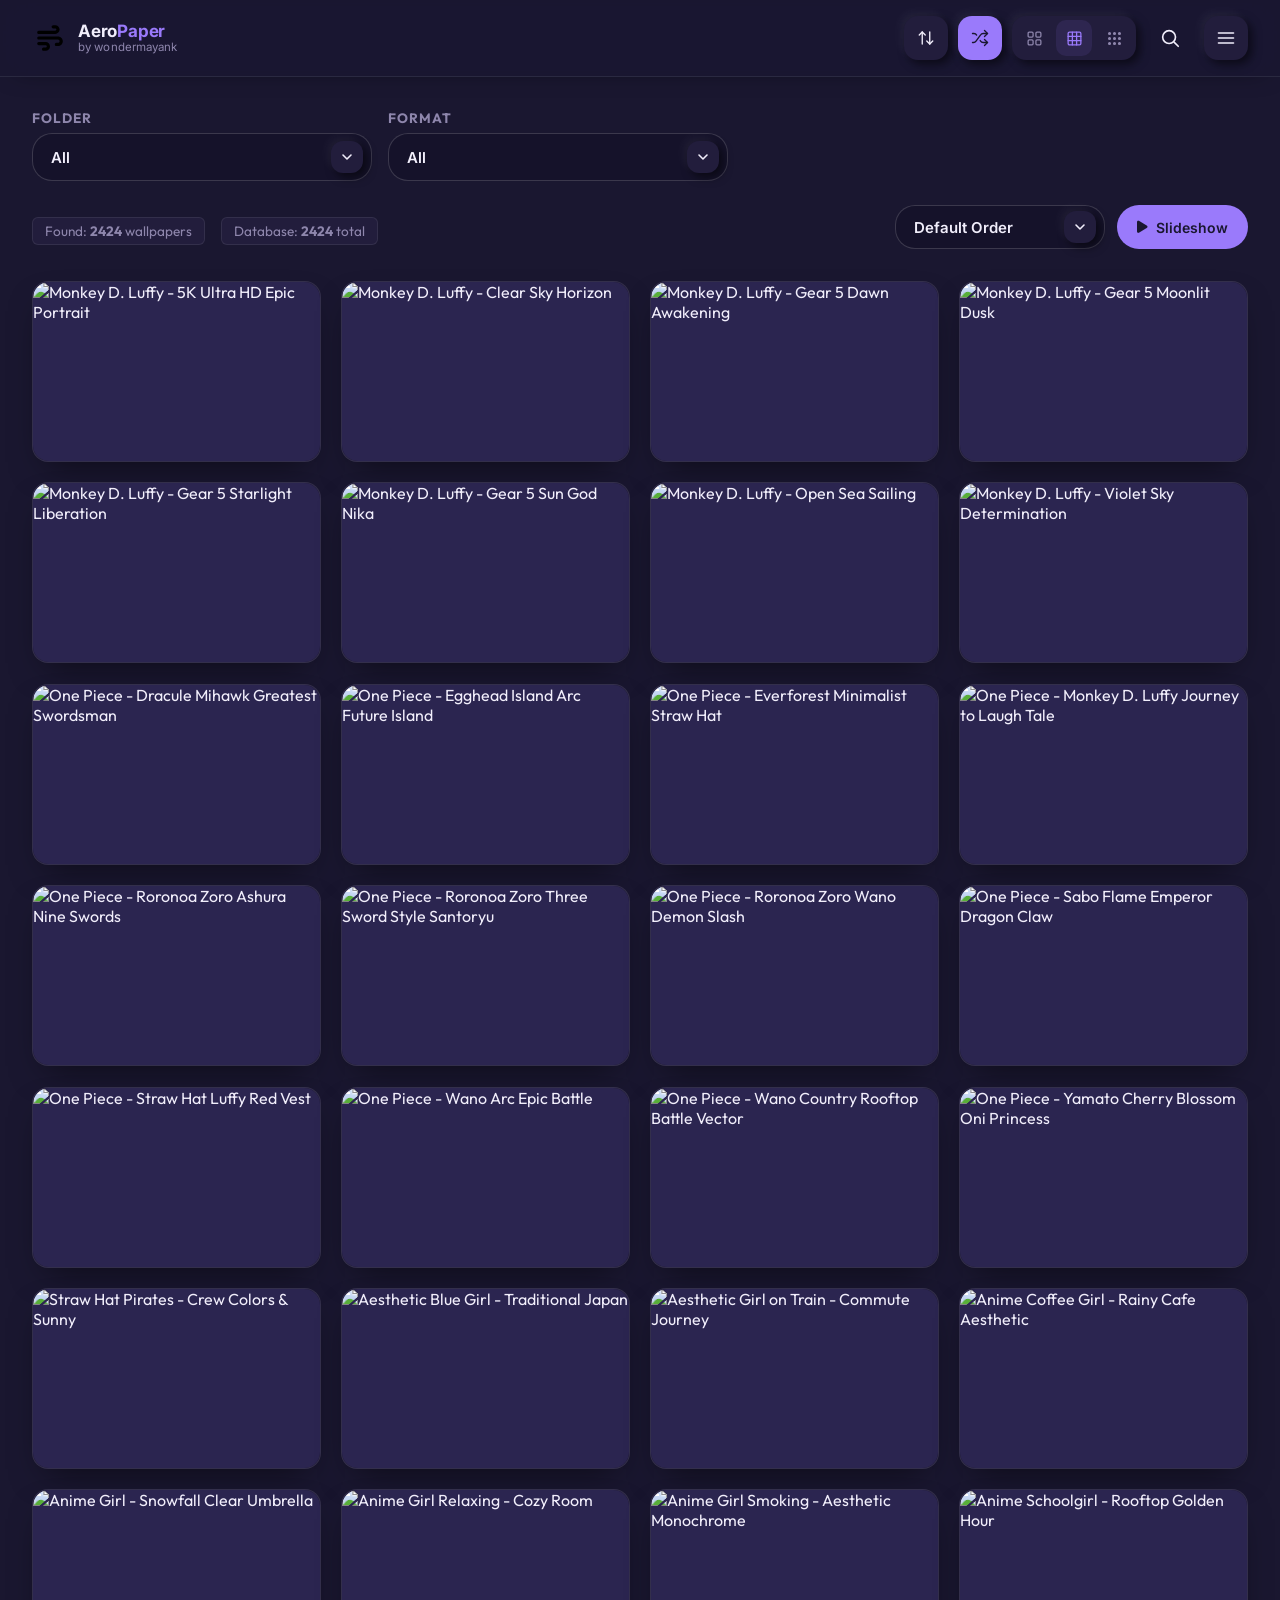
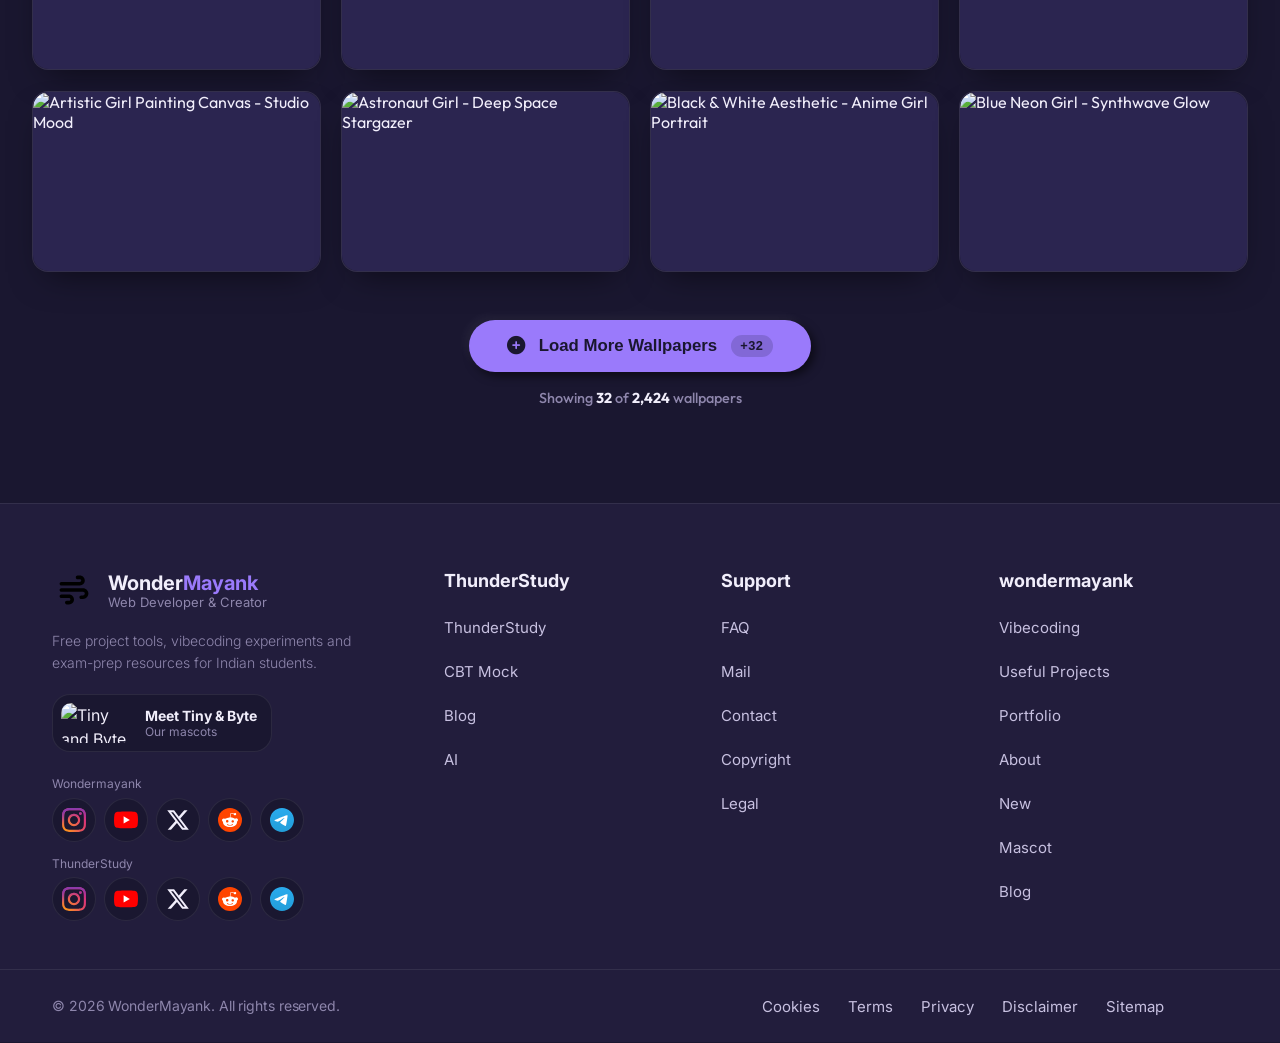
==== commit 0b39c2a6: "feat: Add 120+ One Piece, Girls & Tablet 4K wallpapers and supercharge search engine - Add 123 verif" ====
--- a/new.html
+++ b/new.html
@@ -8,8 +8,8 @@
        PRIMARY SEO META TAGS (SEO + AEO + GEO)
   ========================================= -->
   <title>4K Wallpaper Site by wondermayank — Free 4K Wallpapers & Ultra HD Backgrounds</title>
-  <meta name="description" content="Explore and download 2,300+ free high-resolution 4K wallpapers, Ultra HD desktop backgrounds, anime art, and mobile wallpapers on the official 4K wallpaper site by wondermayank. Instant one-click downloads with zero ads.">
-  <meta name="keywords" content="4k wallpaper site by wondermayank, 4k wallpapers, ultra hd wallpapers, free 4k wallpaper download, wondermayank wallpaper, aesthetic 4k wallpapers, anime 4k wallpapers, desktop backgrounds 4k, phone wallpapers 4k, wondermayank, AeroPaper">
+  <meta name="description" content="Explore and download 2,400+ free high-resolution 4K wallpapers, Ultra HD desktop backgrounds, One Piece, anime art, girls wallpapers, and tablet & mobile wallpapers on the official 4K wallpaper site by wondermayank. Instant one-click downloads with zero ads.">
+  <meta name="keywords" content="4k wallpaper site by wondermayank, 4k wallpapers, one piece wallpaper, anime girls wallpaper, tablet wallpaper 4k, ultra hd wallpapers, free 4k wallpaper download, wondermayank wallpaper, aesthetic 4k wallpapers, anime 4k wallpapers, desktop backgrounds 4k, phone wallpapers 4k, wondermayank, AeroPaper">
   <meta name="author" content="wondermayank">
   <meta name="robots" content="index, follow, max-image-preview:large">
   <meta name="googlebot" content="index, follow">
@@ -228,8 +228,21 @@
       <div class="search-bar" id="search-bar">
         <div class="search-field">
           <svg viewBox="0 0 24 24" fill="none" stroke="currentColor" stroke-width="1.8" stroke-linecap="round" stroke-linejoin="round" aria-hidden="true" class="sf-icon"><circle cx="11" cy="11" r="7"/><path d="m21 21-4.3-4.3"/></svg>
-          <input type="text" id="search-input" class="search-input" placeholder="Search wallpapers, tags, categories, extensions..." autocomplete="off" aria-label="Search wallpapers" />
+          <input type="text" id="search-input" class="search-input" placeholder="Search 2,400+ wallpapers (e.g. One Piece, Girls, Tablet, Cyberpunk, 4K)..." autocomplete="off" aria-label="Search wallpapers" />
+          <div class="search-kbd" id="search-kbd" title="Press / or Ctrl+K to search"><kbd>/</kbd></div>
           <button id="search-clear" class="search-clear" type="button" aria-label="Clear search" hidden><svg viewBox="0 0 24 24" fill="none" stroke="currentColor" stroke-width="1.8" stroke-linecap="round" stroke-linejoin="round" aria-hidden="true"><path d="M18 6 6 18M6 6l12 12"/></svg></button>
+        </div>
+        <div class="search-tags" id="search-tags" role="toolbar" aria-label="Quick search suggestions">
+          <span class="search-tags-label">Trending:</span>
+          <button type="button" class="search-tag-pill" data-query="One Piece">🏴‍☠️ One Piece</button>
+          <button type="button" class="search-tag-pill" data-query="Girls">🌸 Girls</button>
+          <button type="button" class="search-tag-pill" data-query="Tablet">📱 Tablet</button>
+          <button type="button" class="search-tag-pill" data-query="Anime">⛩️ Anime</button>
+          <button type="button" class="search-tag-pill" data-query="4K Landscape">🌄 4K Landscape</button>
+          <button type="button" class="search-tag-pill" data-query="Cyberpunk">⚡ Cyberpunk</button>
+          <button type="button" class="search-tag-pill" data-query="4K Minimalist">🖤 Minimalist</button>
+          <button type="button" class="search-tag-pill" data-query="4K Space">🪐 Space</button>
+          <button type="button" class="search-tag-pill" data-query="GIF">🎞️ GIFs</button>
         </div>
       </div>
     </header>
@@ -277,6 +290,10 @@
           <div class="stat-pills">
             <span>Found: <strong id="view-count">0</strong> wallpapers</span>
             <span>Database: <strong id="total-count">0</strong> total</span>
+            <span id="active-search-badge" class="search-active-pill" style="display: none;">
+              <span id="active-search-label"></span>
+              <button id="clear-active-search-btn" class="clear-search-mini" title="Clear search query" aria-label="Clear search">✕</button>
+            </span>
           </div>
           <div class="layout-controls-right">
             <select id="sort-select" aria-label="Sort wallpapers" title="Sort Wallpapers">
@@ -492,6 +509,7 @@
               <button class="ratio-btn" data-ratio="1:1">1:1</button>
               <button class="ratio-btn" data-ratio="16:9">16:9</button>
               <button class="ratio-btn" data-ratio="9:16">9:16 (Phone)</button>
+              <button class="ratio-btn" data-ratio="4:3">4:3 (Tablet)</button>
             </div>
 
             <!-- Blurred Fit checkbox toggle -->
@@ -526,6 +544,7 @@
               <button class="dl-pill" data-res="1080p">1080p (FHD)</button>
               <button class="dl-pill" data-res="720p">720p (HD)</button>
               <button class="dl-pill" data-res="mobile">Mobile (9:16)</button>
+              <button class="dl-pill" data-res="tablet">Tablet (4:3)</button>
               <button class="dl-pill" data-res="original">Original Size</button>
             </div>
           </div>
--- a/style.css
+++ b/style.css
@@ -1746,7 +1746,7 @@
 }
 
 .search-bar.open {
-  max-height: 90px;
+  max-height: 160px;
   padding: 0 32px 16px;
   visibility: visible;
   transition: max-height .25s ease, padding .25s ease;
@@ -1806,6 +1806,171 @@
 .search-clear[hidden] { display: none; }
 .search-clear:hover { color: var(--primary); }
 .search-clear svg { width: 18px; height: 18px; }
+
+/* Enhanced Search Bar: Quick Tags, Shortcuts & Filters */
+.search-kbd {
+  position: absolute;
+  right: 44px;
+  top: 50%;
+  transform: translateY(-50%);
+  pointer-events: none;
+  user-select: none;
+  display: flex;
+  align-items: center;
+}
+
+.search-kbd kbd {
+  display: inline-block;
+  padding: 2px 7px;
+  font-family: inherit;
+  font-size: 11px;
+  font-weight: 600;
+  line-height: 1.2;
+  color: var(--muted);
+  background: var(--surface);
+  border: 1px solid var(--hairline-strong);
+  border-radius: 5px;
+  box-shadow: 0 1px 1px rgba(0,0,0,0.08);
+}
+
+.search-tags {
+  display: flex;
+  align-items: center;
+  gap: 8px;
+  max-width: 720px;
+  margin: 10px auto 0;
+  overflow-x: auto;
+  scrollbar-width: none;
+  -webkit-overflow-scrolling: touch;
+  padding: 2px 2px 4px;
+}
+
+.search-tags::-webkit-scrollbar {
+  display: none;
+}
+
+.search-tags-label {
+  font-size: 11px;
+  font-weight: 700;
+  text-transform: uppercase;
+  letter-spacing: 0.6px;
+  color: var(--muted);
+  white-space: nowrap;
+  margin-right: 2px;
+  user-select: none;
+}
+
+.search-tag-pill {
+  display: inline-flex;
+  align-items: center;
+  gap: 4px;
+  padding: 5px 12px;
+  border-radius: var(--radius-pill);
+  border: 1px solid var(--hairline-strong);
+  background: var(--surface);
+  color: var(--ink);
+  font-family: var(--font);
+  font-size: 12.5px;
+  font-weight: 500;
+  white-space: nowrap;
+  cursor: pointer;
+  transition: all var(--dur-fast);
+  user-select: none;
+}
+
+.search-tag-pill:hover {
+  border-color: var(--primary);
+  background: var(--surface-hover, var(--surface));
+  transform: translateY(-1px);
+}
+
+.search-tag-pill.active {
+  background: var(--primary);
+  color: #fff;
+  border-color: var(--primary);
+  box-shadow: 0 2px 10px var(--primary-soft);
+  font-weight: 600;
+}
+
+/* Active Search Pill in Stats Actions Row */
+.search-active-pill {
+  display: inline-flex;
+  align-items: center;
+  gap: 6px;
+  background: var(--primary-soft);
+  color: var(--primary);
+  border: 1px solid var(--primary-soft);
+  border-radius: var(--radius-pill);
+  padding: 2px 10px;
+  font-size: 12px;
+  font-weight: 600;
+  animation: fadeIn 0.2s ease;
+}
+
+.clear-search-mini {
+  display: inline-flex;
+  align-items: center;
+  justify-content: center;
+  width: 16px;
+  height: 16px;
+  border: none;
+  border-radius: 50%;
+  background: var(--primary);
+  color: #fff;
+  font-size: 11px;
+  line-height: 1;
+  cursor: pointer;
+  padding: 0;
+  transition: transform 0.15s ease, background 0.15s ease;
+}
+
+.clear-search-mini:hover {
+  transform: scale(1.15);
+  background: #ef4444;
+}
+
+/* Empty State Suggestions */
+.empty-suggestions {
+  margin-top: 1.25rem;
+  display: flex;
+  flex-direction: column;
+  align-items: center;
+  gap: 0.65rem;
+}
+
+.empty-suggestions-label {
+  font-size: 0.85rem;
+  color: var(--muted);
+  font-weight: 500;
+}
+
+.empty-tag-buttons {
+  display: flex;
+  flex-wrap: wrap;
+  gap: 8px;
+  justify-content: center;
+  max-width: 520px;
+}
+
+.btn-tag {
+  background: var(--surface);
+  border: 1px solid var(--hairline-strong);
+  color: var(--ink);
+  font-size: 0.82rem;
+  font-weight: 500;
+  padding: 6px 13px;
+  border-radius: var(--radius-pill);
+  cursor: pointer;
+  transition: all 0.2s ease;
+  font-family: inherit;
+}
+
+.btn-tag:hover {
+  background: var(--primary);
+  color: #fff;
+  border-color: var(--primary);
+  transform: translateY(-1px);
+}
 
 /* 3-line menu panel */
 .mobile-menu {
